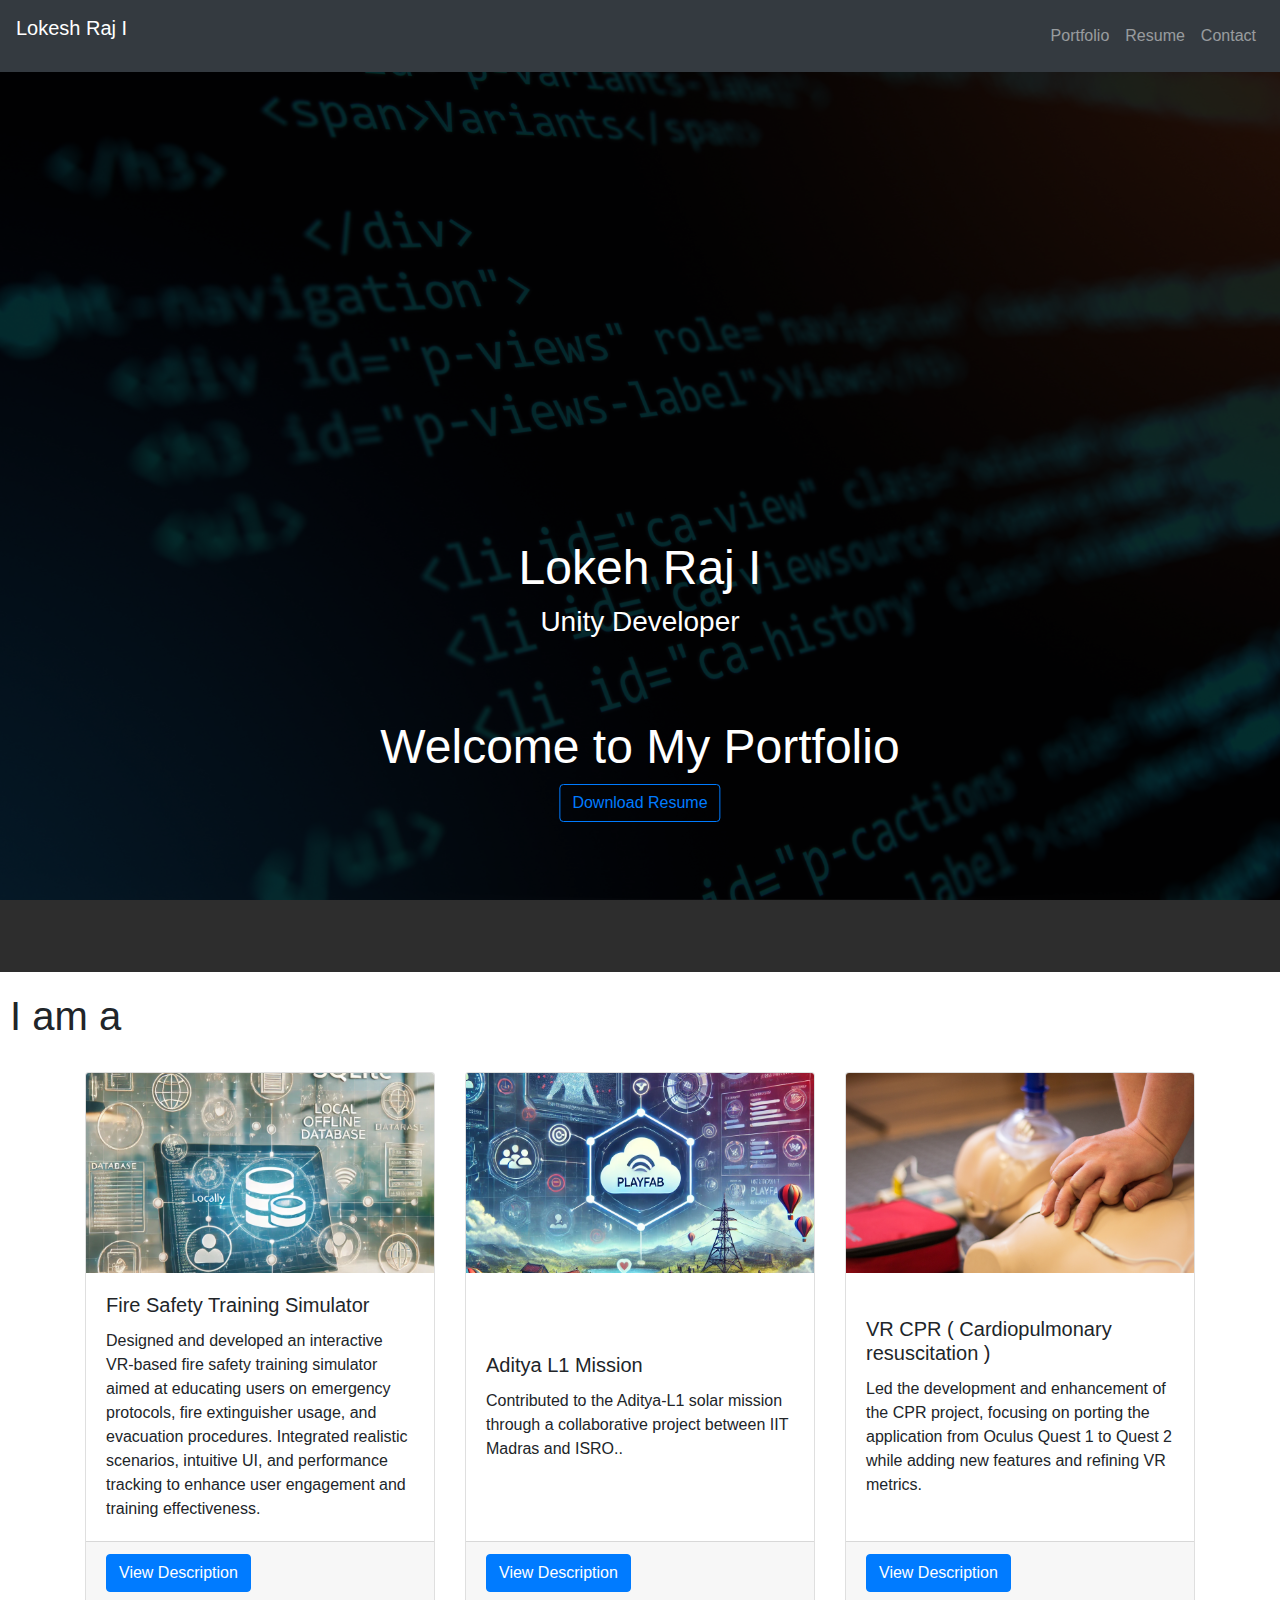
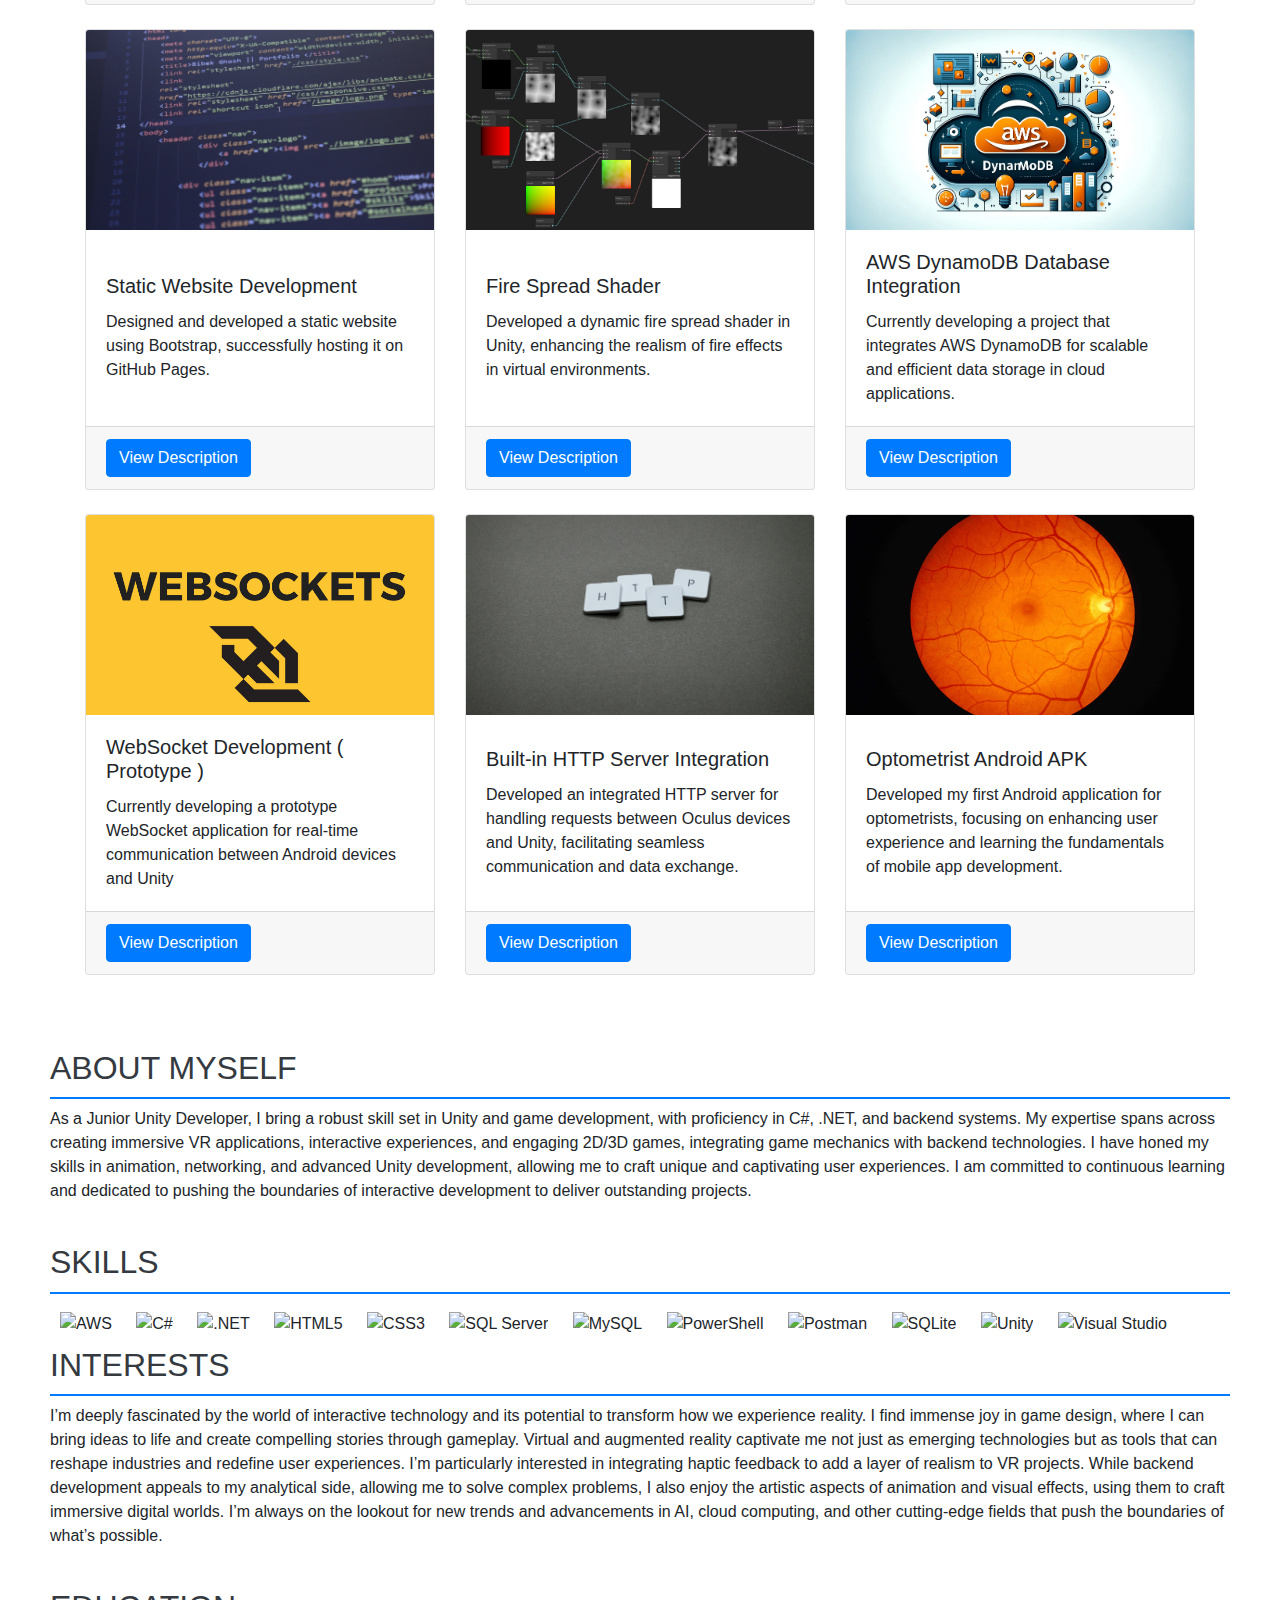
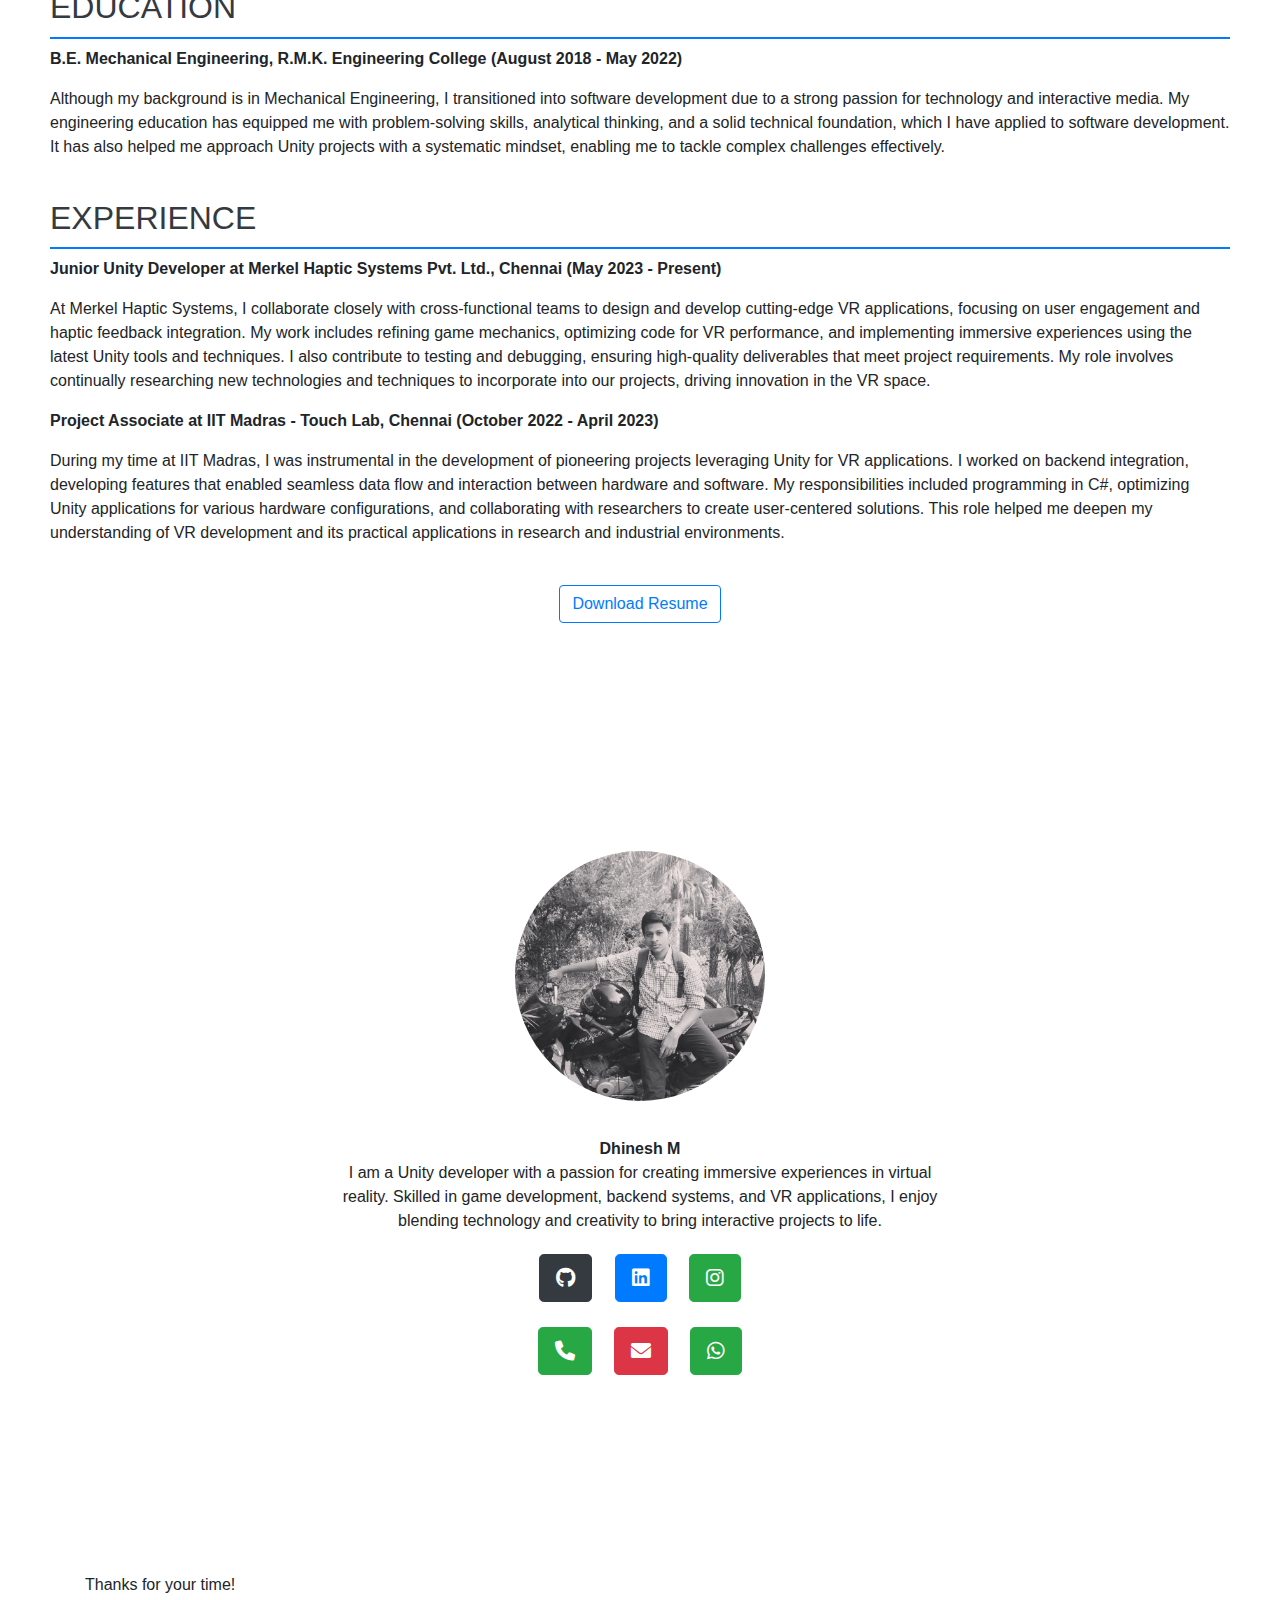
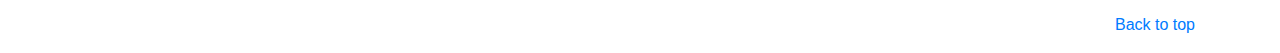
==== LokeshRaj-gamedev.github.io-main/index.html @ 6c4449a3 "index.html" ====
<!DOCTYPE html>

<!-- sourcetree test -->
<html lang="en">

<head>
    <meta charset="UTF-8">
    <meta http-equiv="X-UA-Compatible" content="IE=edge">
    <meta name="viewport" content="width=device-width, initial-scale=1.0">
    <title>Lokesh Raj I's Portfolio</title>
    <link rel="stylesheet" href="styles.css">
    <!-- Bootstrap CSS CDN -->
    <link href="https://stackpath.bootstrapcdn.com/bootstrap/4.5.2/css/bootstrap.min.css" rel="stylesheet">
    <script src="https://cdn.jsdelivr.net/npm/typed.js@2.0.12"></script>
    <link rel="stylesheet" href="https://cdnjs.cloudflare.com/ajax/libs/font-awesome/6.0.0-beta3/css/all.min.css">
</head>

<body>
<!-- navigation bar section -->
<nav class="navbar navbar-expand-md navbar-dark bg-dark">
  <p class="navbar-brand">Lokesh Raj I</p>
  <button class="navbar-toggler" type="button" data-toggle="collapse" data-target="#navbarCollapse" aria-controls="navbarCollapse" aria-expanded="false" aria-label="Toggle navigation">
    <span class="navbar-toggler-icon"></span>
  </button>
  <div class="collapse navbar-collapse" id="navbarCollapse">
    <ul class="navbar-nav mr-auto">
      <li>
        <!-- <a class="nav-link" href="#"> <span class="sr-only">(current)</span></a> -->
      </li>
      <li>
        <!-- <a class="nav-link" href="#"></a> -->
      </li>
      <li>
        <!-- <a class="nav-link disabled" href="#"></a> -->
      </li>
    </ul>
    <ul class="navbar-nav ms-auto d-flex justify-content-center"> <!-- Added ms-auto, d-flex, and justify-content-center -->
      <li class="nav-item">
        <a class="nav-link" href="#Portfolio">Portfolio</a> <!-- Link to the Projects section -->
      </li>
      <li class="nav-item">
        <a class="nav-link" href="#resume">Resume</a> <!-- Link to the Resume section -->
      </li>
      <li class="nav-item">
        <a class="nav-link" href="#Contact">Contact</a> <!-- Link to the About section -->
      </li>
    </ul>

  </div>
</nav>

<!-- Full-screen Background Section -->
<div class="full-bg">
  <div class="overlay">
      <div class="content text-center">
          <h1>Lokeh Raj I</h1>
          <h3>Unity Developer</h3>
          <br><br><br>
          <h1>Welcome to My Portfolio</h1>
              <!-- download option -->
          <a href="src\MyResume.pdf" class="btn btn-outline-primary" download>Download Resume</a>
      </div>
  </div>
</div>

<!-- Container for the Cards -->
 <div id="Portfolio">
  <!-- typing effect and dark/light toggle -->
<div class="typing" style="padding-left: 10px;">
  <h1>I am a <span id="typed-text"></span></h1>
  <!-- Dark/Light Mode Toggle (optional, depending on your placement preference) -->
  <!-- <div class="theme-switch-container ms-6">
  <label class="switch">
    <input type="checkbox" id="theme-switch">
    <span class="slider round"></span>
  </label> -->
</div>
  <script>
  var typed = new Typed('#typed-text', {
    strings: ["Game Developer", "Designer","Product Deployment Manager", "Freelancer"],  // You can add as many strings as you want
    typeSpeed: 50,   // Typing speed in milliseconds
    backSpeed: 25,   // Backspace speed in milliseconds
    loop: true       // Loops the animation
  });
    
  </script>
</div> 
  <br>
  <div class="container">
    <div class="row">
      <!-- Card 1 -->
      <div class="col-lg-4 col-md-6 col-sm-12 mb-4">
        <div class="card h-100">
          <img src="src\1.png" class="card-img-top" alt="Project 1">
          <div class="card-body">
            <h5 class="card-title">Fire Safety Training Simulator</h5>
            <p class="card-text">Designed and developed an interactive VR-based fire safety training simulator aimed at educating users on emergency protocols, fire extinguisher usage, and evacuation procedures. Integrated realistic scenarios, intuitive UI, and performance tracking to enhance user engagement and training effectiveness.</p>
          </div>
          <div class="card-footer">
          <!-- View Project Button -->
          <a href="#" class="btn btn-primary" data-toggle="modal" data-target="#projectModal">View Description</a>
          </div>
        </div>
      </div>
      
      <!-- Card 2 -->
      <div class="col-lg-4 col-md-6 col-sm-12 mb-4">
        <div class="card h-100">
          <img src="src\2.png" class="card-img-top" alt="Project 2">
          <div class="card-body">
            <h5 class="card-title">Aditya L1 Mission</h5>
            <p class="card-text">Contributed to the Aditya-L1 solar mission through a collaborative project between IIT Madras and ISRO..</p>
          </div>
          <div class="card-footer">
            <a href="#" class="btn btn-primary" data-toggle="modal" data-target="#projectModal">View Description</a>
          </div>
        </div>
      </div>
      
      <!-- Card 3 -->
      <div class="col-lg-4 col-md-6 col-sm-12 mb-4">
        <div class="card h-100">
          <img src="src\cpr.jpg" class="card-img-top" alt="Project 3">
          <div class="card-body">
            <h5 class="card-title">VR CPR ( Cardiopulmonary resuscitation )</h5>
            <p class="card-text">Led the development and enhancement of the CPR project, focusing on porting the application from Oculus Quest 1 to Quest 2 while adding new features and refining VR metrics.</p>
          </div>
          <div class="card-footer">
            <a href="#" class="btn btn-primary" data-toggle="modal" data-target="#projectModal">View Description</a>
          </div>
        </div>
      </div>
      
      <!-- Card 4 -->
      <div class="col-lg-4 col-md-6 col-sm-12 mb-4">
        <div class="card h-100">
          <img src="src\swd.jpg" class="card-img-top" alt="Project 3">
          <div class="card-body">
            <h5 class="card-title">Static Website Development</h5>
            <p class="card-text">Designed and developed a static website using Bootstrap, successfully hosting it on GitHub Pages.</p>
          </div>
          <div class="card-footer">
            <a href="#" class="btn btn-primary" data-toggle="modal" data-target="#projectModal">View Description</a>
          </div>
        </div>
      </div>

      <!-- Card 5 -->
      <div class="col-lg-4 col-md-6 col-sm-12 mb-4">
        <div class="card h-100">
          <img src="src\fireshadergraph.png" class="card-img-top" alt="Project 3">
          <div class="card-body">
            <h5 class="card-title">Fire Spread Shader</h5>
            <p class="card-text">Developed a dynamic fire spread shader in Unity, enhancing the realism of fire effects in virtual environments.</p>
          </div>
          <div class="card-footer">
            <a href="#" class="btn btn-primary" data-toggle="modal" data-target="#projectModal">View Description</a>
          </div>
        </div>
      </div>

      <!-- Card 6-->
      <div class="col-lg-4 col-md-6 col-sm-12 mb-4">
        <div class="card h-100">
          <img src="src\awsDynamoDb.png" class="card-img-top" alt="Project 3">
          <div class="card-body">
            <h5 class="card-title">AWS DynamoDB Database Integration</h5>
            <p class="card-text">Currently developing a project that integrates AWS DynamoDB for scalable and efficient data storage in cloud applications.</p>
          </div>
          <div class="card-footer">
            <a href="#" class="btn btn-primary" data-toggle="modal" data-target="#projectModal">View Description</a>
          </div>
        </div>
      </div>

      <!-- Card 7-->
      <div class="col-lg-4 col-md-6 col-sm-12 mb-4">
        <div class="card h-100">
          <img src="src\websockets.png" class="card-img-top" alt="Project 3">
          <div class="card-body">
            <h5 class="card-title">WebSocket Development ( Prototype )</h5>
            <p class="card-text">Currently developing a prototype WebSocket application for real-time communication between Android devices and Unity</p>
          </div>
          <div class="card-footer">
            <a href="#" class="btn btn-primary" data-toggle="modal" data-target="#projectModal">View Description</a>
          </div>
        </div>
      </div>
      
      <!-- Card 8-->
      <div class="col-lg-4 col-md-6 col-sm-12 mb-4">
        <div class="card h-100">
          <img src="src\http.jpg" class="card-img-top" alt="Project 3">
          <div class="card-body">
            <h5 class="card-title">Built-in HTTP Server Integration</h5>
            <p class="card-text">Developed an integrated HTTP server for handling requests between Oculus devices and Unity, facilitating seamless communication and data exchange.</p>
          </div>
          <div class="card-footer">
            <a href="#" class="btn btn-primary" data-toggle="modal" data-target="#projectModal">View Description</a>
          </div>
        </div>
      </div>

      <!-- Card 9-->
      <div class="col-lg-4 col-md-6 col-sm-12 mb-4">
        <div class="card h-100">
          <img src="src\optometry.jpg" class="card-img-top" alt="Project 3">
          <div class="card-body">
            <h5 class="card-title">Optometrist Android APK</h5>
            <p class="card-text">Developed my first Android application for optometrists, focusing on enhancing user experience and learning the fundamentals of mobile app development.</p>
          </div>
          <div class="card-footer">
            <a href="#" class="btn btn-primary" data-toggle="modal" data-target="#projectModal">View Description</a>
          </div>
        </div>
      </div>
      

    </div>
  </div>
</div>

<!-- Modal Structure with Independent Content -->
<div class="modal fade" id="projectModal" tabindex="-1" role="dialog" aria-labelledby="projectModalLabel" aria-hidden="true">
  <div class="modal-dialog modal-lg" role="document">
    <div class="modal-content">
      <div class="modal-header">
        <h5 class="modal-title" id="projectModalLabel">Independent Project Title</h5>
        <!-- <button type="button" class="close" data-dismiss="modal" aria-label="Close">
          <span aria-hidden="true">&times;</span>
        </button> -->
      </div>
      <div class="modal-body">
        <p>This is an independent detailed description of the project. It can contain any content, including text, images, or videos, that is not tied to the card details.</p>
        <img src="442431.jpg" class="img-fluid" alt="Project Image">
        <p>Additional information about the project can go here, including features, technologies used, or other relevant details.</p>
      </div>
      <div class="modal-footer">
        <button type="button" class="btn btn-secondary" data-dismiss="modal">Close</button>
      </div>
    </div>
  </div>
</div>

<!-- resume section -->
<div id="resume" class="resume-section">

  <div class="About">
      <h2>ABOUT MYSELF</h2>
      <p>As a Junior Unity Developer, I bring a robust skill set in Unity and game development, with proficiency in C#, .NET, and backend systems. My expertise spans across creating immersive VR applications, interactive experiences, and engaging 2D/3D games, integrating game mechanics with backend technologies. I have honed my skills in animation, networking, and advanced Unity development, allowing me to craft unique and captivating user experiences. I am committed to continuous learning and dedicated to pushing the boundaries of interactive development to deliver outstanding projects.</p>
  </div>

  <div class="skills">
      <h2>SKILLS</h2>
      <div class="skill-icons">
          <img src="https://cdn.jsdelivr.net/gh/devicons/devicon@latest/icons/amazonwebservices/amazonwebservices-original-wordmark.svg" alt="AWS" />
          <img src="https://cdn.jsdelivr.net/gh/devicons/devicon@latest/icons/csharp/csharp-original.svg" alt="C#" />
          <img src="https://cdn.jsdelivr.net/gh/devicons/devicon@latest/icons/dotnetcore/dotnetcore-original.svg" alt=".NET" />
          <img src="https://cdn.jsdelivr.net/gh/devicons/devicon@latest/icons/html5/html5-original.svg" alt="HTML5" />
          <img src="https://cdn.jsdelivr.net/gh/devicons/devicon@latest/icons/css3/css3-original.svg" alt="CSS3" />
          <img src="https://cdn.jsdelivr.net/gh/devicons/devicon@latest/icons/microsoftsqlserver/microsoftsqlserver-original.svg" alt="SQL Server" />
          <img src="https://cdn.jsdelivr.net/gh/devicons/devicon@latest/icons/mysql/mysql-original-wordmark.svg" alt="MySQL" />
          <img src="https://cdn.jsdelivr.net/gh/devicons/devicon@latest/icons/powershell/powershell-original.svg" alt="PowerShell" />
          <img src="https://cdn.jsdelivr.net/gh/devicons/devicon@latest/icons/postman/postman-original.svg" alt="Postman" />
          <img src="https://cdn.jsdelivr.net/gh/devicons/devicon@latest/icons/sqlite/sqlite-original-wordmark.svg" alt="SQLite" />
          <img src="https://cdn.jsdelivr.net/gh/devicons/devicon@latest/icons/unity/unity-original.svg" alt="Unity" />
          <img src="https://cdn.jsdelivr.net/gh/devicons/devicon@latest/icons/visualstudio/visualstudio-plain.svg" alt="Visual Studio" />
      </div>
  </div>

  <div class="Interests">
      <h2>INTERESTS</h2>
      <p>I’m deeply fascinated by the world of interactive technology and its potential to transform how we experience reality. I find immense joy in game design, where I can bring ideas to life and create compelling stories through gameplay. Virtual and augmented reality captivate me not just as emerging technologies but as tools that can reshape industries and redefine user experiences. I’m particularly interested in integrating haptic feedback to add a layer of realism to VR projects. While backend development appeals to my analytical side, allowing me to solve complex problems, I also enjoy the artistic aspects of animation and visual effects, using them to craft immersive digital worlds. I’m always on the lookout for new trends and advancements in AI, cloud computing, and other cutting-edge fields that push the boundaries of what’s possible.</p>
  </div>

  <div class="Education">
      <h2>EDUCATION</h2>
      <p><b>B.E. Mechanical Engineering, R.M.K. Engineering College (August 2018 - May 2022)</b></p>
      <p>Although my background is in Mechanical Engineering, I transitioned into software development due to a strong passion for technology and interactive media. My engineering education has equipped me with problem-solving skills, analytical thinking, and a solid technical foundation, which I have applied to software development. It has also helped me approach Unity projects with a systematic mindset, enabling me to tackle complex challenges effectively.</p>
  </div>

  <div class="Experience">
      <h2>EXPERIENCE</h2>
      <p><b>Junior Unity Developer at Merkel Haptic Systems Pvt. Ltd., Chennai (May 2023 - Present)</b></p>
      <p>At Merkel Haptic Systems, I collaborate closely with cross-functional teams to design and develop cutting-edge VR applications, focusing on user engagement and haptic feedback integration. My work includes refining game mechanics, optimizing code for VR performance, and implementing immersive experiences using the latest Unity tools and techniques. I also contribute to testing and debugging, ensuring high-quality deliverables that meet project requirements. My role involves continually researching new technologies and techniques to incorporate into our projects, driving innovation in the VR space.</p>
      <p><b>Project Associate at IIT Madras - Touch Lab, Chennai (October 2022 - April 2023)</b></p>
      <p>During my time at IIT Madras, I was instrumental in the development of pioneering projects leveraging Unity for VR applications. I worked on backend integration, developing features that enabled seamless data flow and interaction between hardware and software. My responsibilities included programming in C#, optimizing Unity applications for various hardware configurations, and collaborating with researchers to create user-centered solutions. This role helped me deepen my understanding of VR development and its practical applications in research and industrial environments.</p>
  </div>

  <!-- Download option -->
  <div class="download-resume">
      <a href="MyResume.pdf" class="btn btn-outline-primary" download>Download Resume</a>
  </div>
</div>

<!-- About Section -->
<div id="Contact" class="aboutMe">
  <div class="row justify-content-center align-items-center text-center">
    <div class="col-md-6">
      <img src="src\profile.jpg" class="img-responsive rounded-circle about-img" alt="Responsive Image">
      <p class="mt-3"><B>Dhinesh M</B><br>I am a Unity developer with a passion for creating immersive experiences in virtual reality. Skilled in game development, backend systems, and VR applications, I enjoy blending technology and creativity to bring interactive projects to life.</p>
      <ul class="list-inline">
        <!-- Button for GitHub -->
        <li class="list-inline-item">
          <a href="https://github.com/DhineshMoorthy-gamedev" target="_blank" class="btn btn-dark btn-lg btn-custom">
            <i class="fab fa-github"></i>
          </a>
        </li>
        <!-- Button for LinkedIn -->
        <li class="list-inline-item">
          <a href="https://www.linkedin.com/in/dhinesh-m-7627b6203?lipi=urn%3Ali%3Apage%3Ad_flagship3_profile_view_base_contact_details%3Bg1h6zleMSBK0d95bVM2jRg%3D%3D" target="_blank" class="btn btn-primary btn-lg btn-custom">
            <i class="fab fa-linkedin"></i>
          </a>
        </li>
        <!-- Button for Instagram -->
        <li class="list-inline-item">
          <a href="https://www.instagram.com/dhinesh__moorthy/" target="_blank" class="btn btn-success btn-lg btn-custom">
            <i class="fab fa-instagram"></i>
          </a>
        </li>
      </ul>
      <ul class="list-inline">
        <!-- Button for Contact -->
        <li class="list-inline-item">
          <a href="tel:+9188348439527" class="btn btn-success btn-lg btn-custom">
            <i class="fas fa-phone"></i>
          </a>
        </li>
        <!-- Button for Mail -->
        <li class="list-inline-item">
          <a href="mailto:dhinesh_moorthy@icloud.com" class="btn btn-danger btn-lg btn-custom">
            <i class="fas fa-envelope"></i>
          </a>
        </li>
        <!-- Button for WhatsApp -->
        <li class="list-inline-item">
          <a href="https://wa.me/+919677013993" target="_blank" class="btn btn-success btn-lg btn-custom">
            <i class="fab fa-whatsapp"></i>
          </a>
        </li>
      </ul>
    </div>
  </div>
</div>


<!-- dark/light mode toggle -->
<script>
// Get the toggle input
const toggleSwitch = document.getElementById('theme-switch');

// Check for saved user preference, if any, on page load
const currentTheme = localStorage.getItem('theme') ? localStorage.getItem('theme') : null;
if (currentTheme) {
  document.body.classList.add(currentTheme);
  if (currentTheme === 'dark-mode') {
    toggleSwitch.checked = true;
  }
}

// Listen for a change in the toggle switch
toggleSwitch.addEventListener('change', () => {
  document.body.classList.toggle('dark-mode');
  // Save the user's preference in localStorage
  if (document.body.classList.contains('dark-mode')) {
    localStorage.setItem('theme', 'dark-mode');
  } else {
    localStorage.removeItem('theme');
  }
});

</script>

<!-- Smooth Scrolling Effect -->
<script>
  document.querySelectorAll('a[href^="#"]').forEach(anchor => {
    anchor.addEventListener('click', function (e) {
      e.preventDefault();

      const targetId = this.getAttribute('href');
      const targetElement = document.querySelector(targetId);

      // Scroll smoothly to the target element
      targetElement.scrollIntoView({
        behavior: 'smooth'
      });
    });
  });
</script>

<!-- FOOTER -->
<footer class="container">
  <p>Thanks for your time!</p>
  <p class="float-right"><a href="#">Back to top</a></p>
</footer>


<script>
  // Set independent content for each project
  document.querySelectorAll('.btn-primary').forEach((button, index) => {
    button.addEventListener('click', () => {
      const modalTitle = document.getElementById('projectModalLabel');
      const modalBody = document.querySelector('.modal-body');

      // Define independent content for each project
      const projectDetails = [
        {
          title: 'Local Offline Database Integration with SQLite',
          description: '<p>In this project, I implemented a local offline database solution using SQLite, which provides lightweight and efficient data management for applications. The primary goal was to ensure that users could access and manipulate data without relying on an internet connection, making the application more versatile and user-friendly.<p>I began by designing the database schema tailored to the specific needs of the application, ensuring optimal organization and accessibility of data. Utilizing SQLite’s capabilities, I integrated data insertion, retrieval, updating, and deletion functionalities. The project involved creating an intuitive user interface that allowed users to interact with the database seamlessly, enabling them to add, view, edit, and delete records easily.<p> Rigorous testing was conducted to ensure data integrity and reliability, addressing potential issues such as data conflicts and corruption. The project was not only a practical application of database management principles but also an exploration of best practices in user interface design and data handling.<p>This project significantly improved my skills in database management, C# programming, and Unity development, laying a strong foundation for future endeavors involving data-driven applications.</p>',
          imageUrl: 'src\\1.png'
        },
        {
          title: 'Cloud Database Integration with Microsoft PlayFab',
          description: '<p>In this project, I focused on integrating Microsoft PlayFab as a backend service for managing game data, user profiles. PlayFab’s powerful cloud features allowed for seamless handling of data storage and retrieval, making it an ideal choice for developing scalable game applications.<p>I started by setting up a PlayFab account and configuring the necessary game title settings. This included defining user authentication methods, creating data structures for player profiles, and configuring cloud scripts for game logic. I utilized PlayFab’s APIs to implement user registration, login functionalities, and secure data storage, ensuring that player information was kept safe and accessible.<p>Throughout the project, I emphasized optimizing network calls and data handling to minimize latency and improve overall performance. By leveraging PlayFab’s built-in features, I was able to focus on the game design aspects while ensuring a robust backend infrastructure. This experience significantly enriched my understanding of cloud-based game development, backend integration, and the use of analytics in enhancing player engagement.</p>',
          imageUrl: 'src\\2.png'
        },
        {
          title: 'CPR ( Cardiopulmonary resuscitation )',
          description: '<p>In the CPR project, I played a pivotal role in managing the development process from production to the successful shipping of the product. My primary responsibility involved porting the application from Oculus Quest 1 to Quest 2, ensuring a smooth transition while enhancing performance and user experience.<p>During this project, I actively contributed to the design and implementation of new features, which included developing VR-based metrics aimed at understanding the interplay between hand tracking and cognitive performance research. I conducted extensive testing to identify why hand tracking and CPR functionalities faced compatibility issues, analyzing data to derive insights that informed further enhancements.<p> Through iterative testing and refinement, I was able to enhance the application’s usability and functionality, providing a robust platform for cognitive performance analysis in VR environments.<p>This project significantly deepened my expertise in VR development, optimization for different hardware, and understanding user interactions, making it a cornerstone experience in my career.</p>',
          imageUrl: 'src\\cpr.jpg'
        },
        {
          title:'Static Website Development',
          description: '<p>In the Static Website Development project, I undertook the complete process of designing and building a responsive static website (this portfolio). This experience allowed me to deepen my understanding of web development concepts and best practices, particularly in creating user-friendly and visually appealing interfaces.<p>To start, I learned and implemented Bootstrap, a powerful front-end framework that enabled me to create a responsive layout efficiently. I utilized Bootstrap’s grid system and pre-designed components to ensure the website was accessible and functional across various devices and screen sizes. This experience not only improved my design skills but also reinforced the importance of responsive design in modern web development.<p>After designing the website, I focused on hosting it on GitHub Pages, which provided an opportunity to learn about version control and collaborative development practices. I set up the repository, configured the necessary settings, and deployed the website, gaining practical experience.<p>Throughout the development process, I emphasized clean coding practices and well-structured documentation to ensure the project could be easily understood and maintained. This project enhanced my technical skills in HTML, CSS, and JavaScript, as well as my understanding of hosting and deployment processes, solidifying my foundation in web development.</p>',
          imageUrl: 'src\\swd.jpg'
        },
        {
          title:'Fire Spread Shader',
          description:'<p>In the Fire Spread Shader addon, I focused on creating a visually compelling and realistic fire effect that could dynamically interact with the environment in Unity. This project involved developing a custom shader to simulate the behavior of fire as it spreads across surfaces, contributing to a more immersive experience in virtual reality applications.<p>Using Unity’s Shader Graph, I designed a shader that combined texture mapping, particle systems, and color gradients to produce realistic flames. The shader was crafted to respond to environmental factors, such as wind direction and intensity, allowing the fire to behave naturally within the scene.<p>To enhance the interactivity, I implemented a system that allowed the fire to spread to nearby flammable objects, using colliders and triggers to determine the area of effect. This feature added an engaging layer of realism, making the virtual environment more dynamic and responsive to player actions.<p>Throughout the development process, I focused on optimizing performance to ensure smooth operation, especially in VR settings where frame rates are crucial. Rigorous testing was conducted to balance visual fidelity with computational efficiency, making adjustments based on performance metrics.<p>This project not only deepened my understanding of shader programming and graphics rendering but also improved my skills in creating interactive visual effects that enhance user engagement in virtual environments.</p>',
          imageUrl: 'src\\fireshadergraph.png'
        },
        {
          title:'AWS DynamoDB Database Integration',
          description:'<p>In the AWS DynamoDB Database Integration project, I am in the process of implementing a scalable backend solution using Amazon DynamoDB, a fully managed NoSQL database service. This project aims to enhance data storage capabilities for cloud-based applications, providing fast and predictable performance with seamless scalability.<p>As part of the development process, I have been focusing on designing the database schema that optimally aligns with application requirements. This involves defining tables, setting up primary keys, and establishing relationships to ensure efficient data retrieval and management. I am leveraging AWS SDKs to interact with DynamoDB, implementing CRUD operations and optimizing queries to enhance application performance.<p>One of the key aspects of this project is ensuring data security and integrity, which involves configuring appropriate access permissions using AWS IAM roles and policies. I am also exploring the use of DynamoDB Streams to enable real-time data processing and integration with other AWS services, enhancing the overall functionality of the application.<p>Throughout the development process, I am emphasizing best practices for cloud architecture, including cost management and performance optimization. The experience gained from this project is significantly broadening my understanding of cloud services, NoSQL databases, and their practical applications in modern software development.</p>',
          imageUrl: 'src\\awsDynamoDb.png'
        },
        {
          title:'WebSocket Development',
          description:'<p>In the WebSocket Development project, I am in the prototype stage of creating a real-time communication system that connects Android devices with a Unity application. This project aims to facilitate seamless data exchange and interactions, enhancing the user experience through instant connectivity.<p>At this stage, I am focusing on establishing a reliable WebSocket connection, which involves implementing the WebSocket protocol in both the Android and Unity environments. I have been experimenting with various libraries and frameworks to ensure smooth communication, considering factors such as latency, message formats, and connection stability.<p>The initial phase includes defining the architecture of the communication system, ensuring that data can be transmitted efficiently in both directions. I am working on developing features that allow the Android application to send real-time updates to the Unity application, enabling dynamic interactions based on user input or sensor data.<p>As part of this development, I am conducting tests to evaluate the performance and responsiveness of the WebSocket connections. This involves monitoring connection handling, message delivery times, and error handling to refine the overall user experience.<p>This project is enhancing my skills in network programming, real-time data handling, and cross-platform communication, laying the groundwork for future applications that require instant connectivity.</p>',
          imageUrl: 'src\\websockets.png'
        },
        {
          title:'Built-in HTTP Server Integration',
          description:'<p>In the Built-in HTTP Server Integration project, I focused on creating a robust HTTP server solution within Unity to manage requests from Oculus devices. This integration aims to streamline communication between the VR headset and the Unity application, enabling real-time data exchange and improving overall user experience.<p>The project began with researching different approaches for setting up an HTTP server in Unity, ultimately deciding to implement a built-in solution for its simplicity and effectiveness. I configured the server to handle incoming HTTP requests, allowing Oculus devices to communicate with the Unity application for various functionalities, such as data retrieval and command execution.<p>Key features of the integration include creating endpoints for specific requests, such as fetching user data, sending commands to initiate actions in the Unity environment, and handling status updates. I also focused on implementing secure communication protocols to protect data integrity and user privacy.<p>This project has significantly enhanced my understanding of network protocols, server-client architecture, and the specific requirements for real-time communication in VR environments. It lays the foundation for future projects that require reliable data exchange between devices and applications.</p>',
          imageUrl: 'src\\http.jpg'
        },
        {
          title:'Optometrist Android APK',
          description:'<p>The Optometrist Android APK project marks my initial foray into mobile app development, where I aimed to create a user-friendly application tailored for optometrists. This project provided a valuable opportunity to learn the core principles of Android development while addressing real-world needs in the optometry field.<p>I began by researching the specific requirements of optometrists and the features that would enhance their practice. Based on this research, I designed a simple yet effective interface that allowed users to access essential tools and information quickly. The app includes functionalities such as patient management and basic eye examination tools.<p>This project not only solidified my understanding of mobile app development but also sparked my passion for creating practical solutions in healthcare. The skills I acquired during this project laid the foundation for my future endeavors in app development and technology integration.</p>',
          imageUrl: 'src\\optometry.jpg'
        }
      ];

      // Set the content based on the index of the button clicked
      const projectDetail = projectDetails[index];
      modalTitle.innerText = projectDetail.title;
      modalBody.innerHTML = `
        <img src="${projectDetail.imageUrl}" class="img-fluid mb-3" alt="${projectDetail.title}">
        ${projectDetail.description}
      `;
    });
  });
</script>
<!-- Bootstrap JS and dependencies -->
<script src="https://cdn.jsdelivr.net/npm/@popperjs/core@2.11.7/dist/umd/popper.min.js"></script>
<script src="https://cdn.jsdelivr.net/npm/bootstrap@5.3.0-alpha1/dist/js/bootstrap.bundle.min.js"></script>
<script src="https://code.jquery.com/jquery-3.5.1.slim.min.js"></script>
<script src="https://cdn.jsdelivr.net/npm/@popperjs/core@2.5.2/dist/umd/popper.min.js"></script>
<script src="https://stackpath.bootstrapcdn.com/bootstrap/4.5.2/js/bootstrap.min.js"></script>

</body>

</html>
---- LokeshRaj-gamedev.github.io-main/styles.css ----
.card:hover {
  transform: scale(1.05);
  transition: transform 0.3s;
  box-shadow: 0 8px 16px rgba(0,0,0,0.2);
}


.card-img-top {
  height: 200px;
  object-fit: cover;
}


.card-body {
  display: flex;
  flex-direction: column;
  justify-content: center;
}

.buttons-section {
margin-top: 50px;
text-align: center;
}

.btn-custom {
margin: 10px;
}

.switch {
position: relative;
display: inline-block;
width: 60px;
height: 34px;
}

.switch input {
opacity: 0;
width: 0;
height: 0;
}

.slider {
position: absolute;
cursor: pointer;
top: 0;
left: 0;
right: 0;
bottom: 0;
background-color: #ccc;
transition: .4s;
}

.slider.round {
border-radius: 34px;
}

.slider.round:before {
border-radius: 50%;
}

.slider:before {
position: absolute;
content: "";
height: 26px;
width: 26px;
left: 4px;
bottom: 4px;
background-color: white;
transition: .4s;
}

input:checked + .slider {
background-color: #2196F3;
}

input:checked + .slider:before {
transform: translateX(26px);
}
body.dark-mode {
background-color: #121212;
color: #ffffff;
}

body.dark-mode .card {
background-color: #1e1e1e;
color: #ffffff;
}

/* Theme switch container */
.theme-switch-container {
  margin-left: auto; /* Aligns to the right side */
  scale: 0.6;
}
.typing {
  display: flex; /* Use flexbox for alignment */
  align-items: center; /* Center vertically */
  justify-content: space-between; /* Space between title and toggle */
  margin-top: 20px; /* Add some top margin */
}
/* Iframe styles */
.iframe-container {
  position: relative;
  width: 100%; /* Full width */
  height: 500px; /* Set a height for the iframe */
  overflow: hidden; /* Hide any overflow */
  margin-top: 20px; /* Add margin for spacing */
}

.iframe-container iframe {
  position: absolute;
  top: 0;
  left: 0;
  width: 100%; /* Full width */
  height: 100%; /* Full height */
  border: none; /* Remove border */
}
/* Center the content */
.aboutMe {
  display: flex;
  justify-content: center;
  align-items: center;
  min-height: 100vh;
  text-align: center;
}

/* Adjust the image styling */
.about-img {
  width: 250px;
  height: 250px;
  border-radius: 50%;
  object-fit: cover;
  margin-bottom: 20px;
}

/* Styling for button containers */
ul.list-inline {
  padding-left: 0;
  list-style-type: none;
  margin: 15px 0;
}

ul.list-inline li {
  display: inline;
}

.btn-custom {
  padding: 12px;
  border-radius: 50%;
  display: inline-flex;
  align-items: center;
  justify-content: center;
  margin: 5px;
}

/* Default Light Theme Styles */
/* :root {
  --modal-bg: white;
  --modal-text: black;
  --modal-header-bg: #f8f9fa;
  --modal-footer-bg: #f1f1f1;
  --modal-border: #dee2e6;
} */

/* Dark Theme Styles */
body.dark-mode {
  --modal-bg: #343a40; 
  --modal-text: rgb(0, 0, 0); 
  --modal-header-bg: #495057;
  --modal-footer-bg: #6c757d;
  --modal-border: #454d55; 
}

/* Modal Styles */
.modal-content {
  background-color: var(--modal-bg);
  color: var(--modal-text);
  border: 1px solid var(--modal-border);
}

.modal-header {
  background-color: var(--modal-header-bg);
}

.modal-footer {
  background-color: var(--modal-footer-bg);
}


/* Full Background Image */
.full-bg {
  position: relative;
  height: 100vh; /* Full height */
  background: url('src\\bg.jpg') no-repeat center center fixed; /* Replace with your image */
  background-size: cover; /* Cover the entire section */
}

/* Overlay for better text visibility */
.overlay {
  position: absolute;
  top: 0;
  left: 0;
  right: 0;
  bottom: 0;
  background-color: rgba(0, 0, 0, 0.825); /* Black with 50% opacity */
}

/* Text styling */
.content {
  position: absolute;
  bottom: 150px; /* Position text at the bottom */
  left: 50%;
  transform: translateX(-50%);
  color: white; /* Text color */
  text-align: center;
}

.content h1 {
  font-size: 3rem; /* Heading size */
}

.content p {
  font-size: 1.25rem; /* Paragraph size */
}
      .resume-section {
    padding: 50px; /* Add padding around the section */
    /* background-color: #f4f4f4;  */
    border-radius: 10px; /* Rounded corners */
    /* box-shadow: 0 4px 20px rgba(0, 0, 0, 0.1);  */
}

h2 {
    color: #343a40; /* Darker text for headings */
    border-bottom: 2px solid #007bff; /* Underline effect */
    padding-bottom: 10px;
    margin-bottom: 20px; /* Space below headings */
}

.About,
.Interests,
.Education,
.Experience {
    margin-bottom: 40px; /* Space between sections */
}

/* .skills {
    display: flex;
    flex-wrap: wrap; 
    justify-content: space-around; 
} */

.skill-icons img {
    height: 80px; /* Set a uniform height for icons */
    width: 80px; /* Set a uniform width for icons */
    margin: 10px; /* Space between icons */
    transition: transform 0.3s; /* Animation on hover */
}

.skill-icons img:hover {
    transform: scale(1.1); /* Enlarge on hover */
}

.download-resume {
    text-align: center; /* Center the download button */
    margin-top: 30px; /* Space above the button */
}

.btn-outline-primary {
    border: 2px solid #007bff; /* Primary button border */
    color: #007bff; /* Text color */
    transition: background-color 0.3s, color 0.3s; /* Animation for hover */
}

.btn-outline-primary:hover {
    background-color: #007bff; /* Change background on hover */
    color: white; /* Change text color on hover */
}
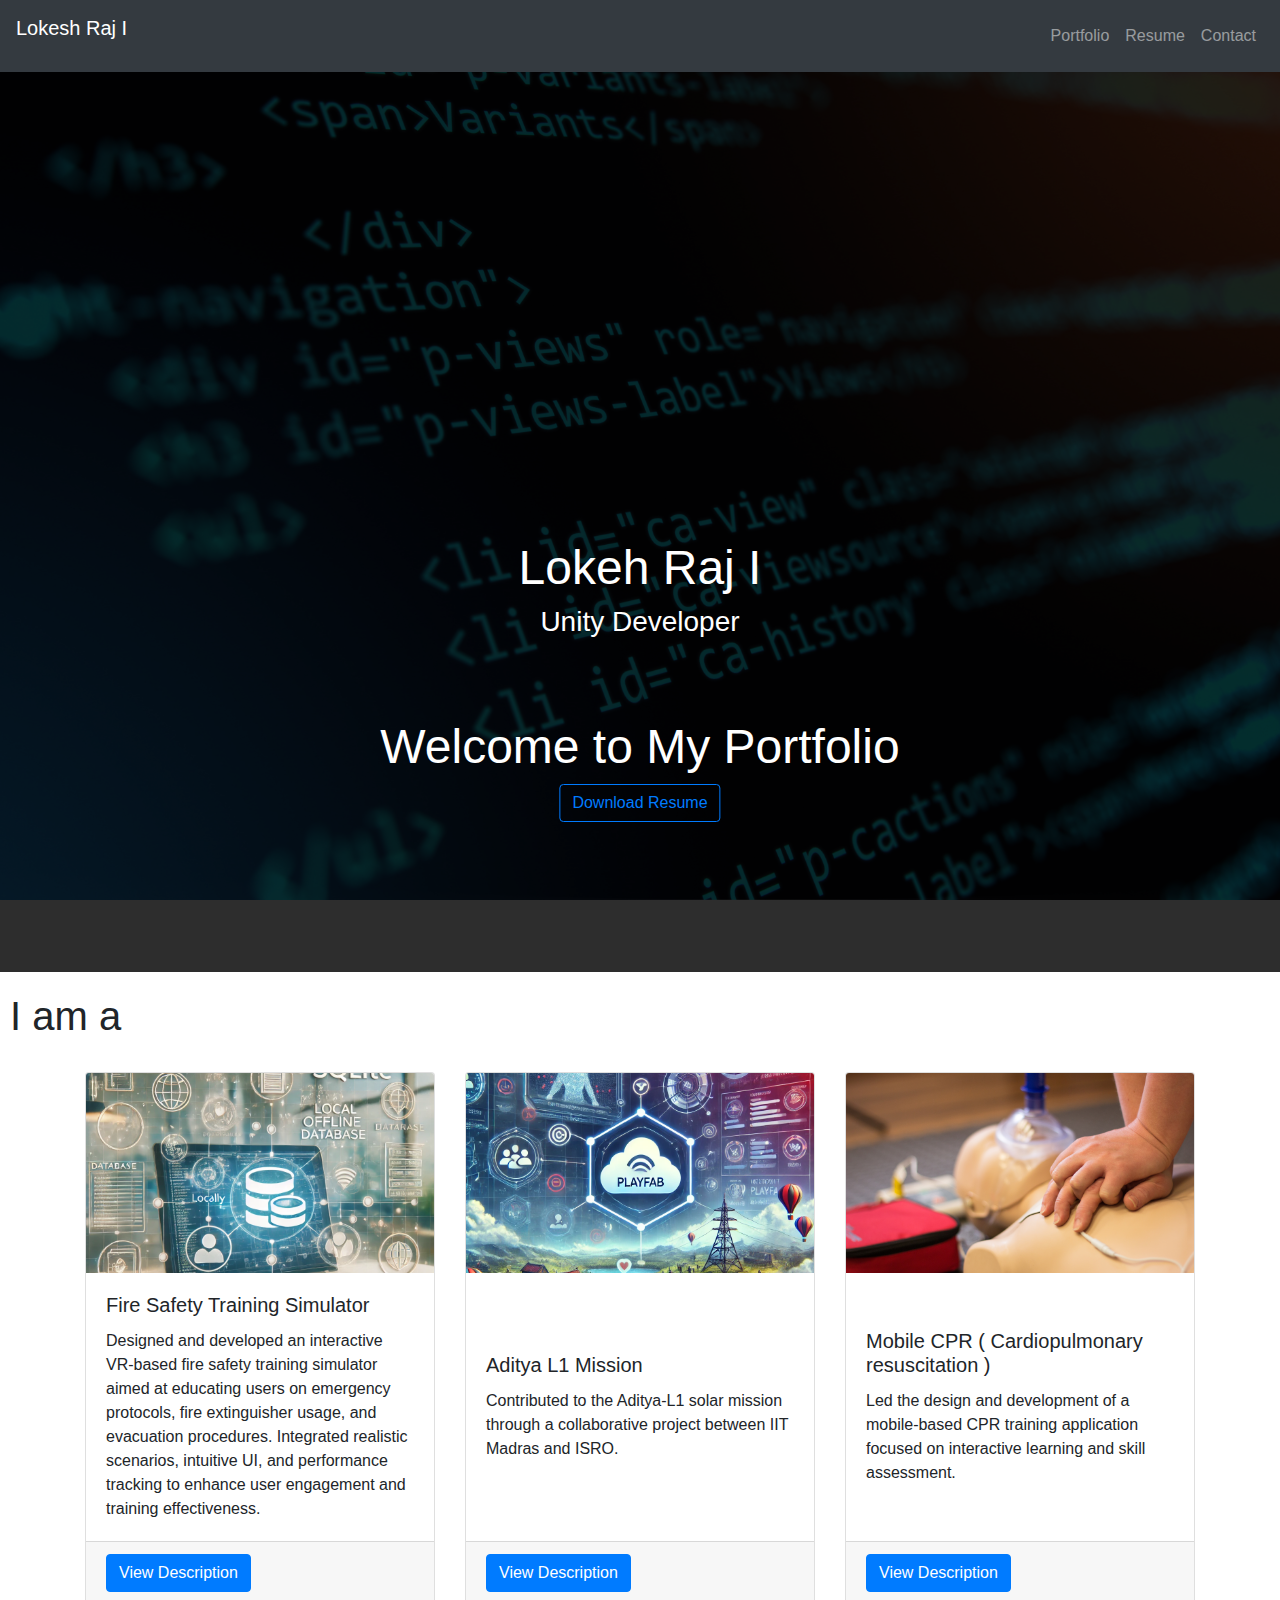
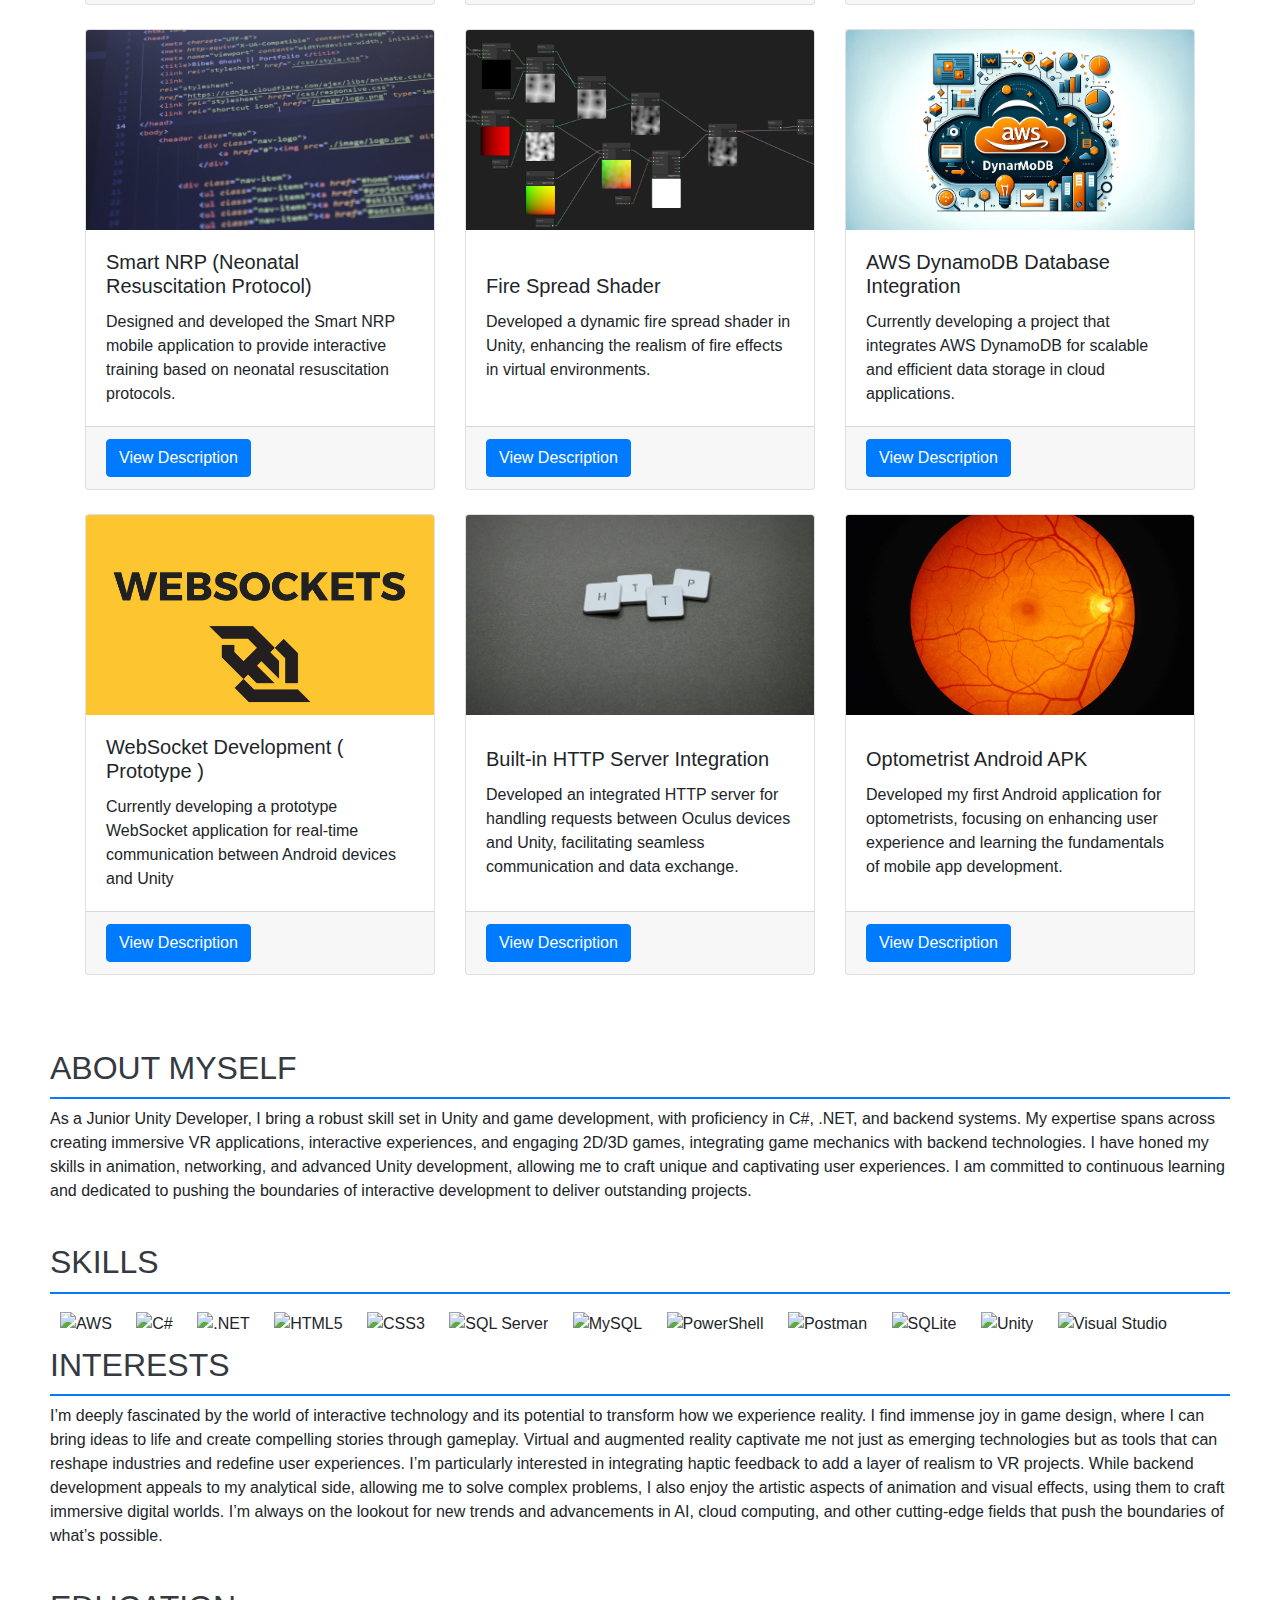
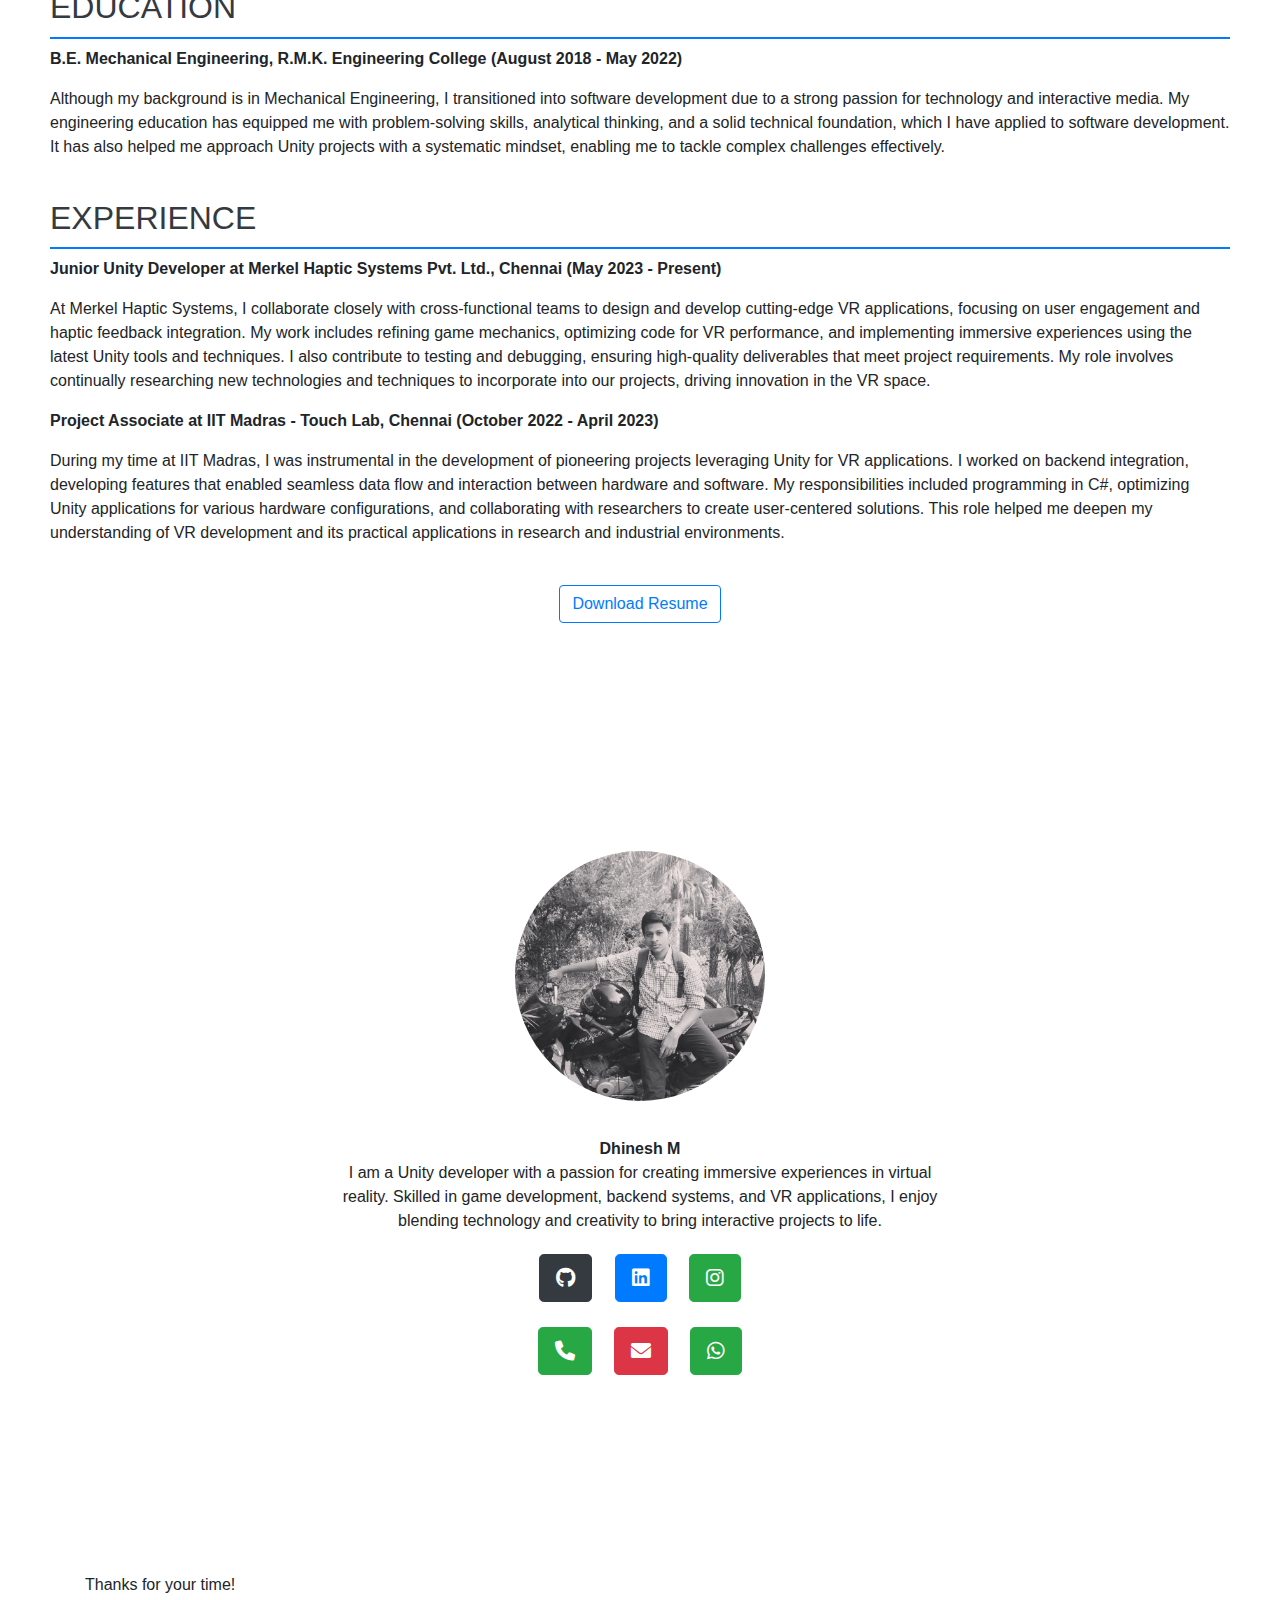
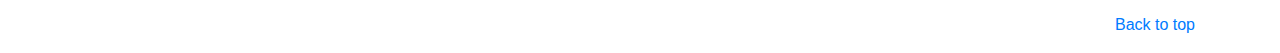
==== commit d486b00c: "index.html" ====
--- a/LokeshRaj-gamedev.github.io-main/index.html
+++ b/LokeshRaj-gamedev.github.io-main/index.html
@@ -109,7 +109,7 @@
           <img src="src\2.png" class="card-img-top" alt="Project 2">
           <div class="card-body">
             <h5 class="card-title">Aditya L1 Mission</h5>
-            <p class="card-text">Contributed to the Aditya-L1 solar mission through a collaborative project between IIT Madras and ISRO..</p>
+            <p class="card-text">Contributed to the Aditya-L1 solar mission through a collaborative project between IIT Madras and ISRO.</p>
           </div>
           <div class="card-footer">
             <a href="#" class="btn btn-primary" data-toggle="modal" data-target="#projectModal">View Description</a>
@@ -122,8 +122,8 @@
         <div class="card h-100">
           <img src="src\cpr.jpg" class="card-img-top" alt="Project 3">
           <div class="card-body">
-            <h5 class="card-title">VR CPR ( Cardiopulmonary resuscitation )</h5>
-            <p class="card-text">Led the development and enhancement of the CPR project, focusing on porting the application from Oculus Quest 1 to Quest 2 while adding new features and refining VR metrics.</p>
+            <h5 class="card-title">Mobile CPR ( Cardiopulmonary resuscitation )</h5>
+            <p class="card-text">Led the design and development of a mobile-based CPR training application focused on interactive learning and skill assessment.</p>
           </div>
           <div class="card-footer">
             <a href="#" class="btn btn-primary" data-toggle="modal" data-target="#projectModal">View Description</a>
@@ -136,8 +136,8 @@
         <div class="card h-100">
           <img src="src\swd.jpg" class="card-img-top" alt="Project 3">
           <div class="card-body">
-            <h5 class="card-title">Static Website Development</h5>
-            <p class="card-text">Designed and developed a static website using Bootstrap, successfully hosting it on GitHub Pages.</p>
+            <h5 class="card-title">Smart NRP (Neonatal Resuscitation Protocol)</h5>
+            <p class="card-text">Designed and developed the Smart NRP mobile application to provide interactive training based on neonatal resuscitation protocols.</p>
           </div>
           <div class="card-footer">
             <a href="#" class="btn btn-primary" data-toggle="modal" data-target="#projectModal">View Description</a>
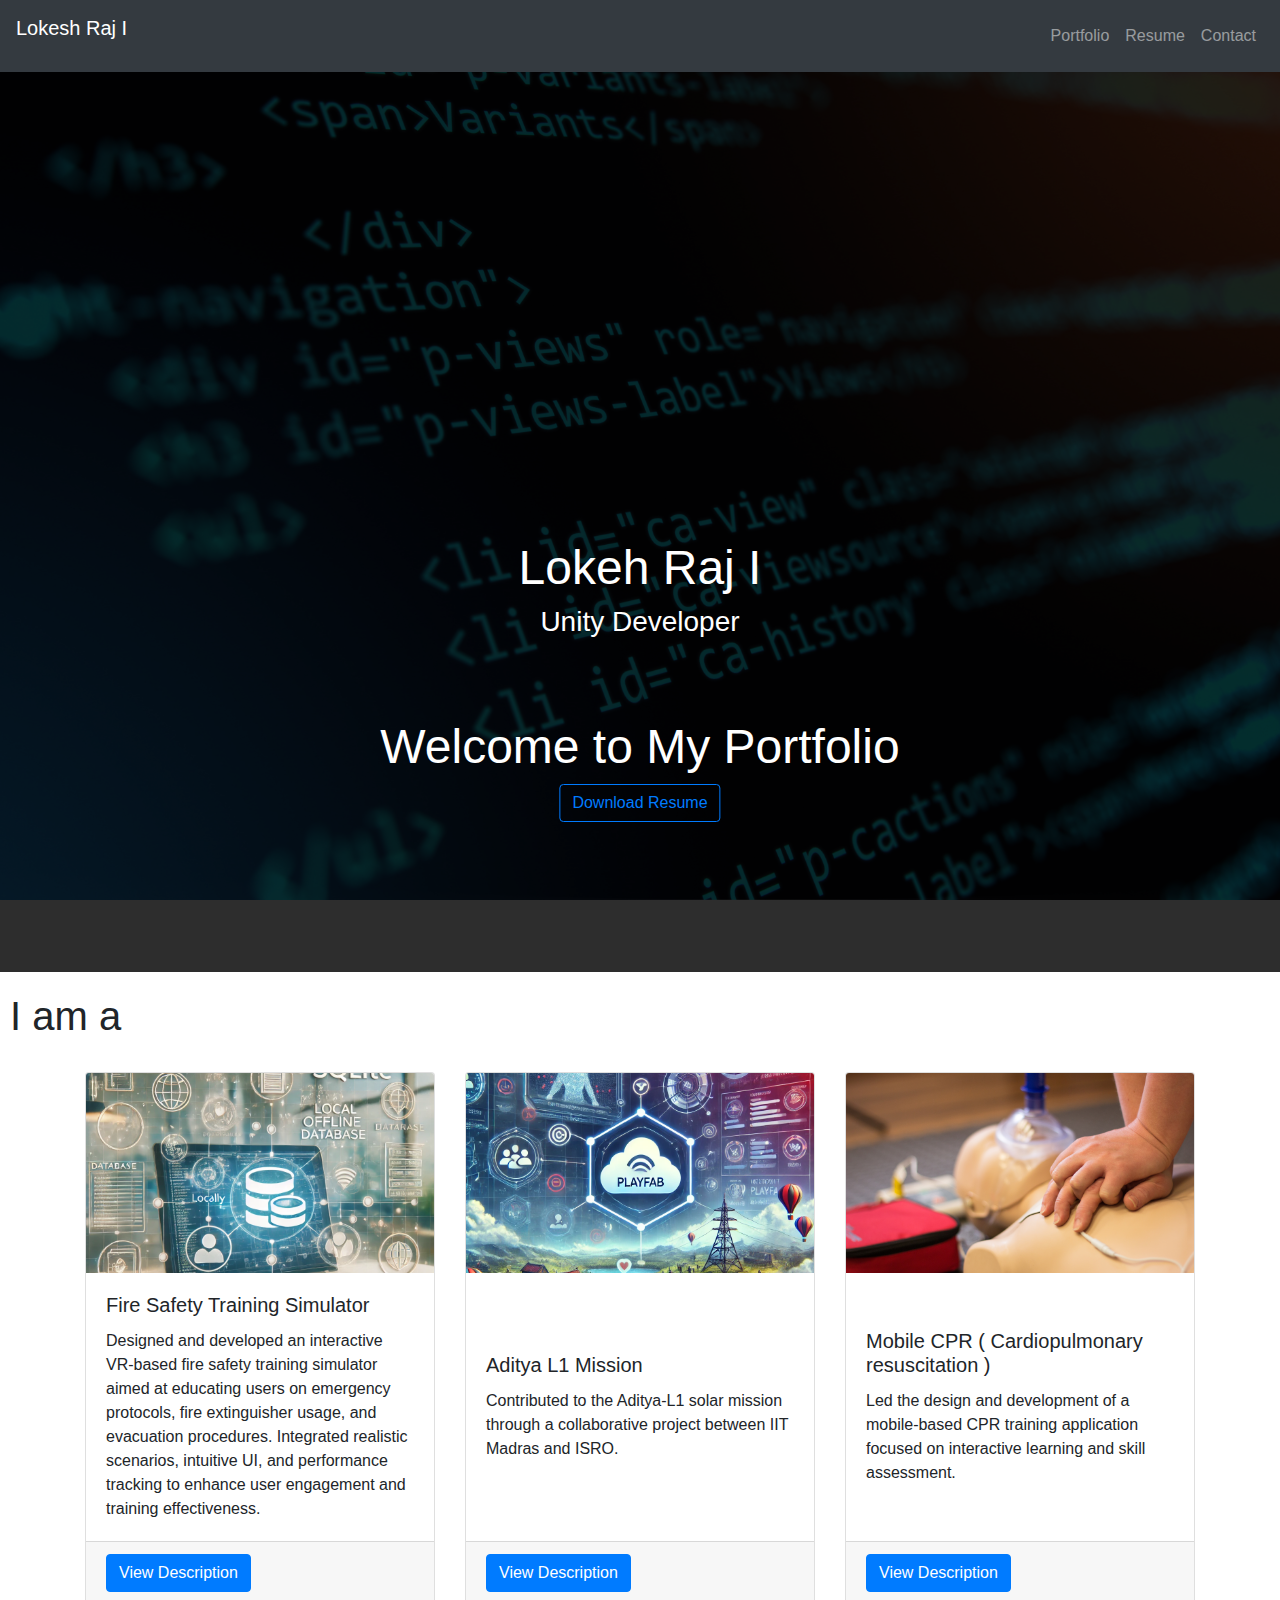
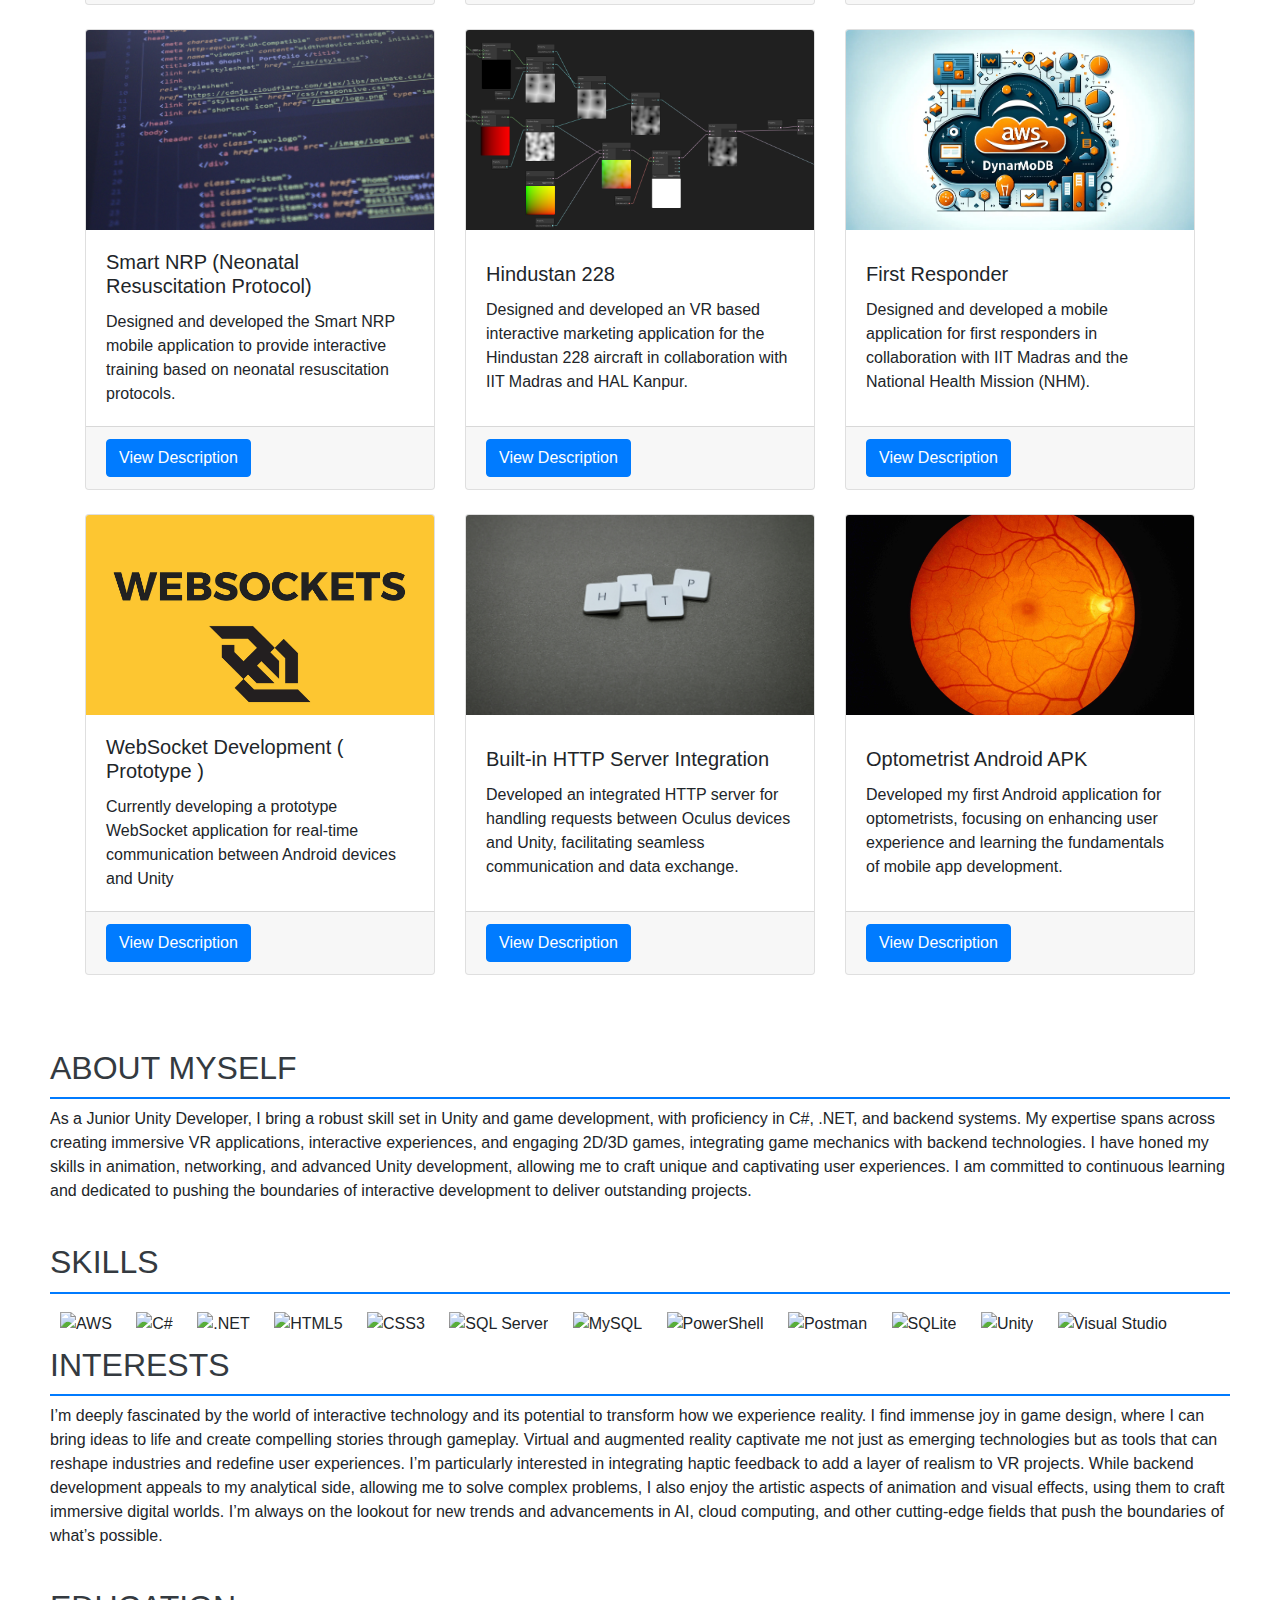
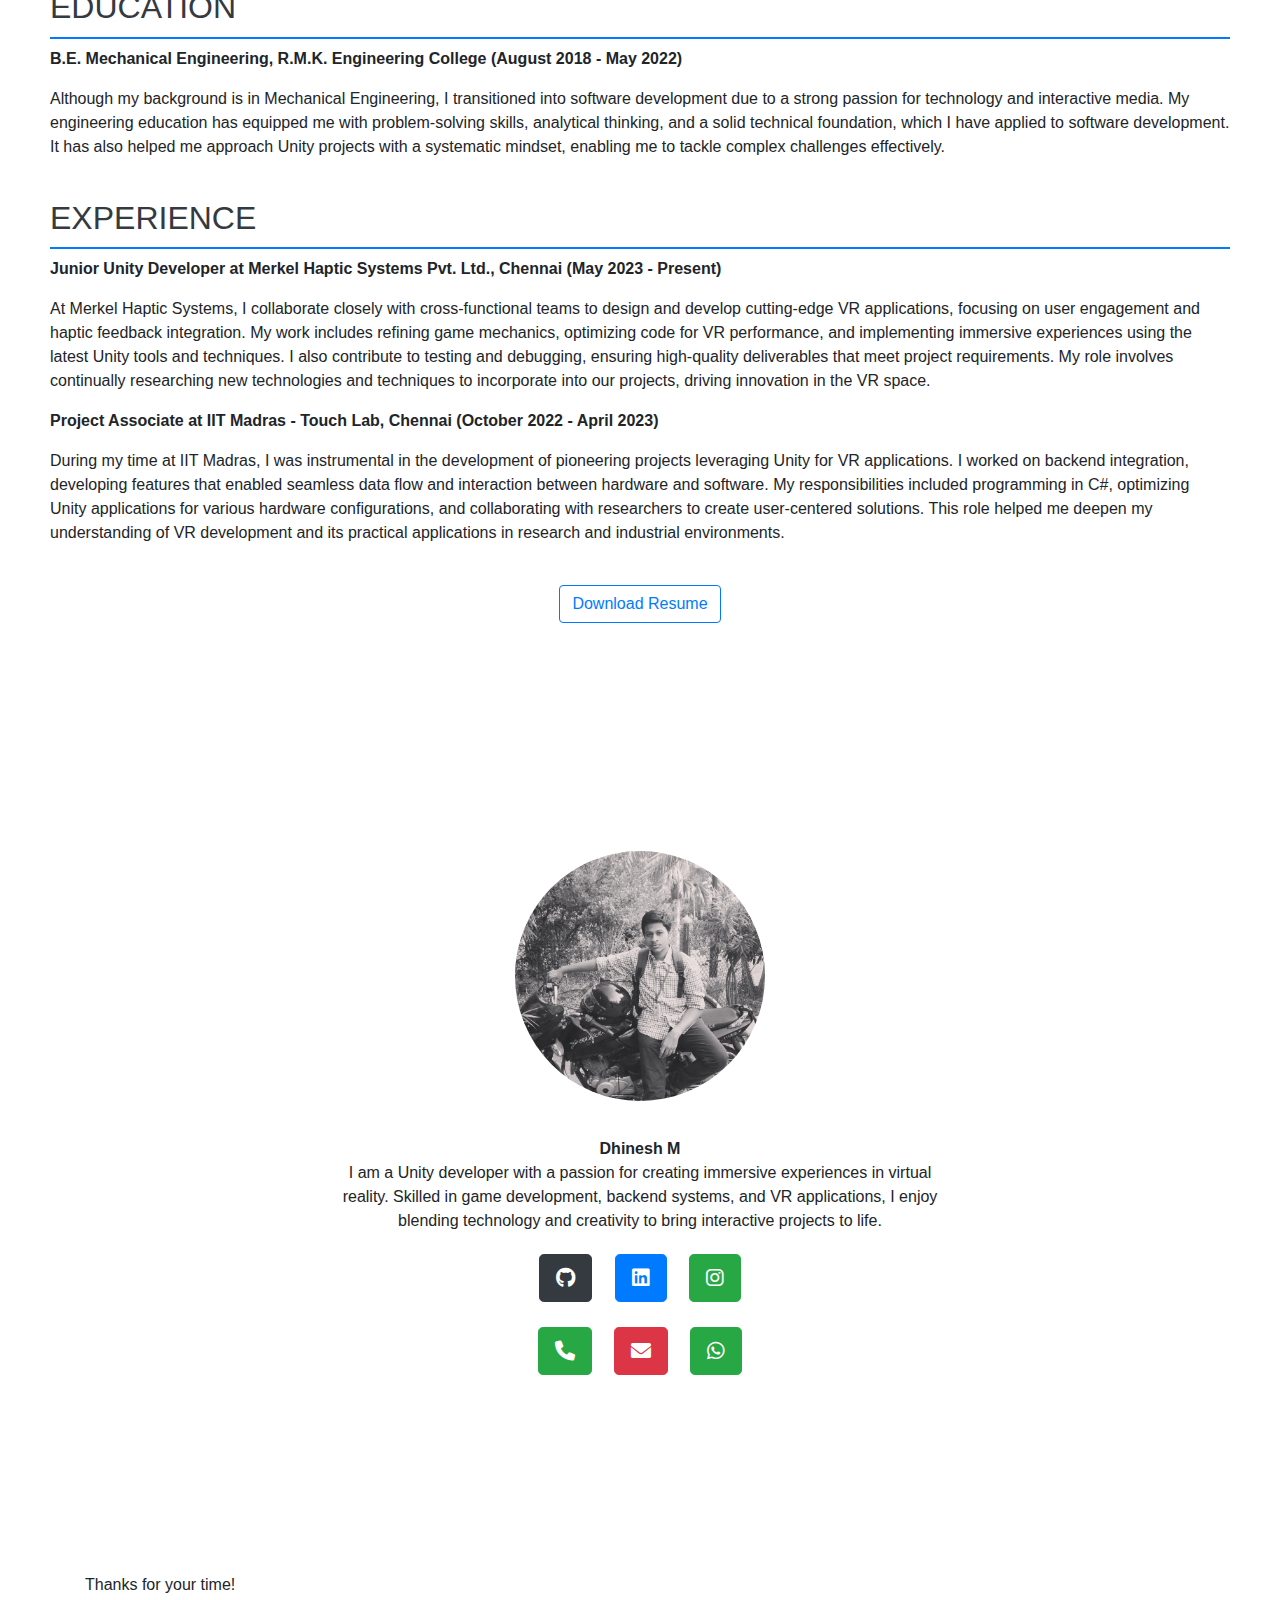
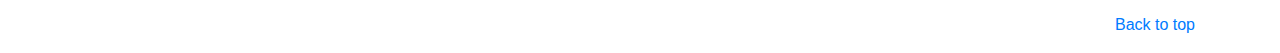
==== commit 5f3596e0: "index.html" ====
--- a/LokeshRaj-gamedev.github.io-main/index.html
+++ b/LokeshRaj-gamedev.github.io-main/index.html
@@ -150,8 +150,8 @@
         <div class="card h-100">
           <img src="src\fireshadergraph.png" class="card-img-top" alt="Project 3">
           <div class="card-body">
-            <h5 class="card-title">Fire Spread Shader</h5>
-            <p class="card-text">Developed a dynamic fire spread shader in Unity, enhancing the realism of fire effects in virtual environments.</p>
+            <h5 class="card-title">Hindustan 228</h5>
+            <p class="card-text">Designed and developed an VR based interactive marketing application for the Hindustan 228 aircraft in collaboration with IIT Madras and HAL Kanpur.</p>
           </div>
           <div class="card-footer">
             <a href="#" class="btn btn-primary" data-toggle="modal" data-target="#projectModal">View Description</a>
@@ -164,8 +164,8 @@
         <div class="card h-100">
           <img src="src\awsDynamoDb.png" class="card-img-top" alt="Project 3">
           <div class="card-body">
-            <h5 class="card-title">AWS DynamoDB Database Integration</h5>
-            <p class="card-text">Currently developing a project that integrates AWS DynamoDB for scalable and efficient data storage in cloud applications.</p>
+            <h5 class="card-title">First Responder</h5>
+            <p class="card-text">Designed and developed a mobile application for first responders in collaboration with IIT Madras and the National Health Mission (NHM).</p>
           </div>
           <div class="card-footer">
             <a href="#" class="btn btn-primary" data-toggle="modal" data-target="#projectModal">View Description</a>
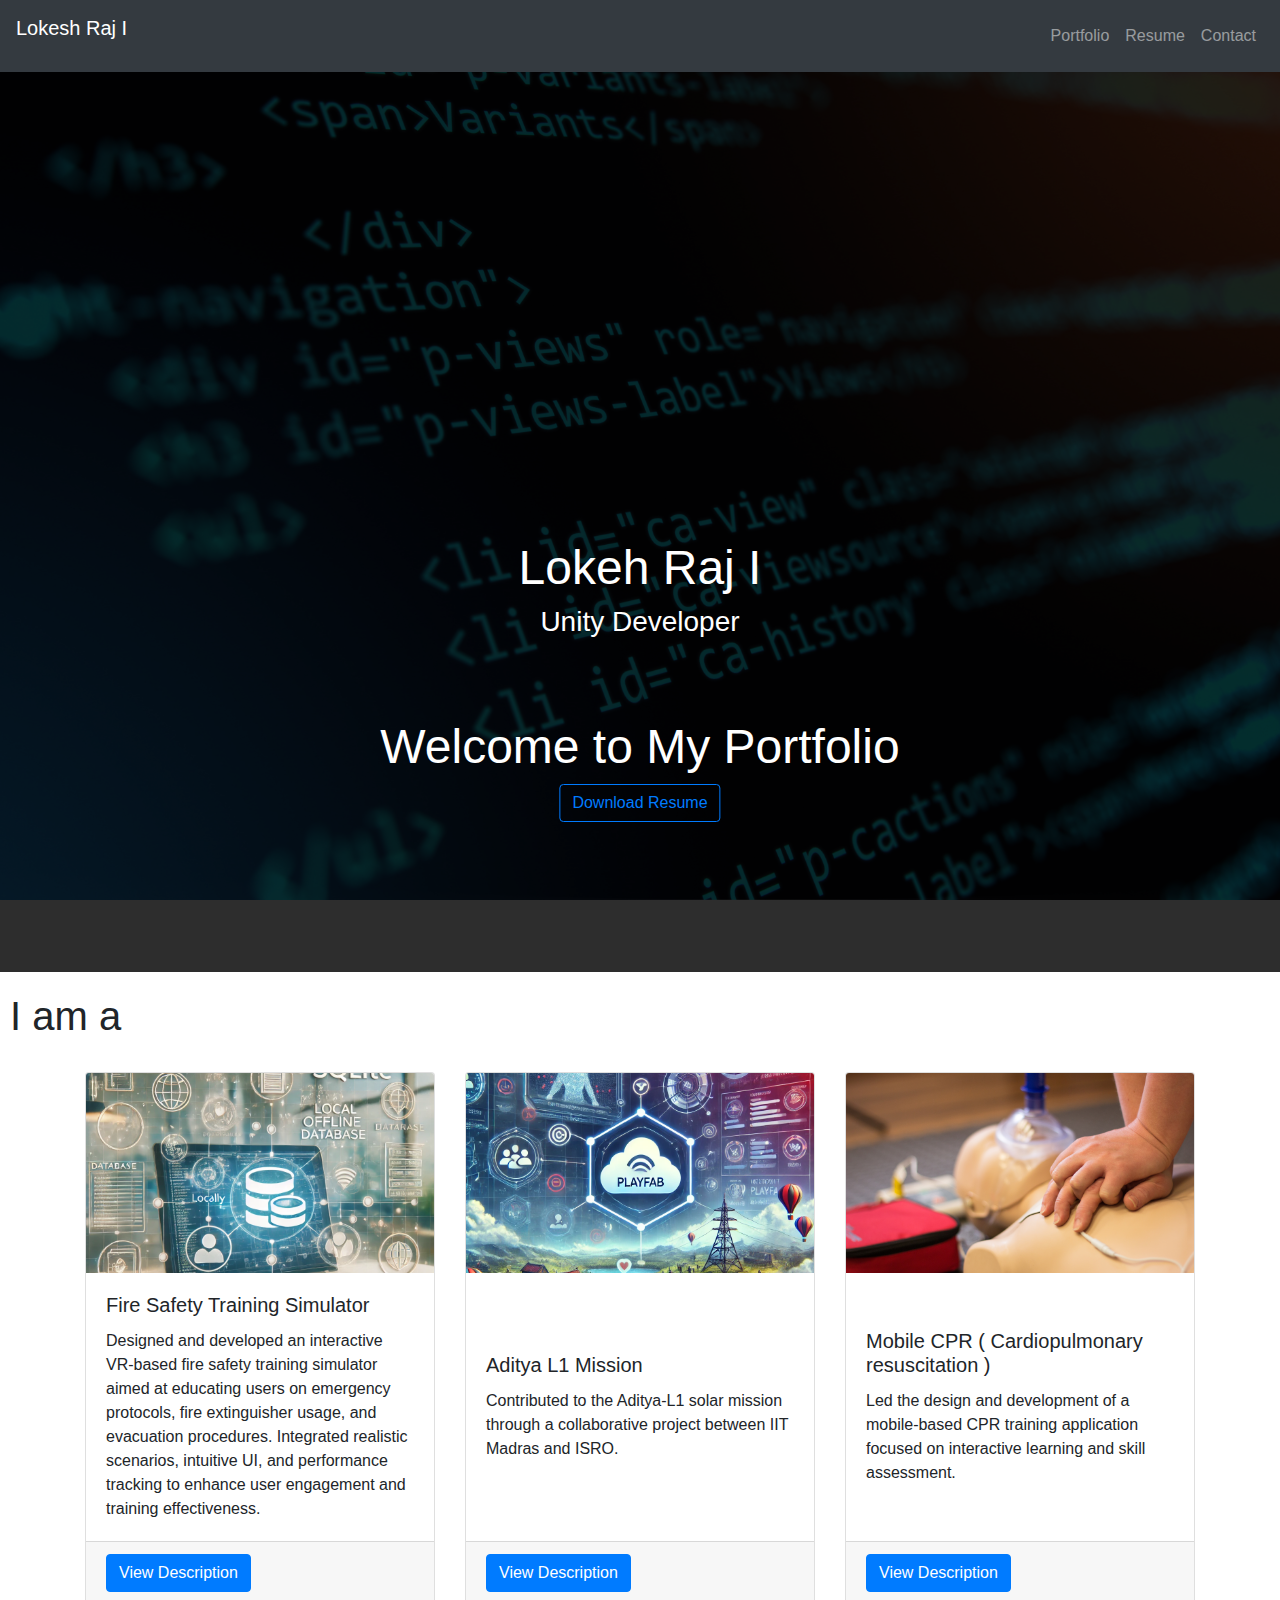
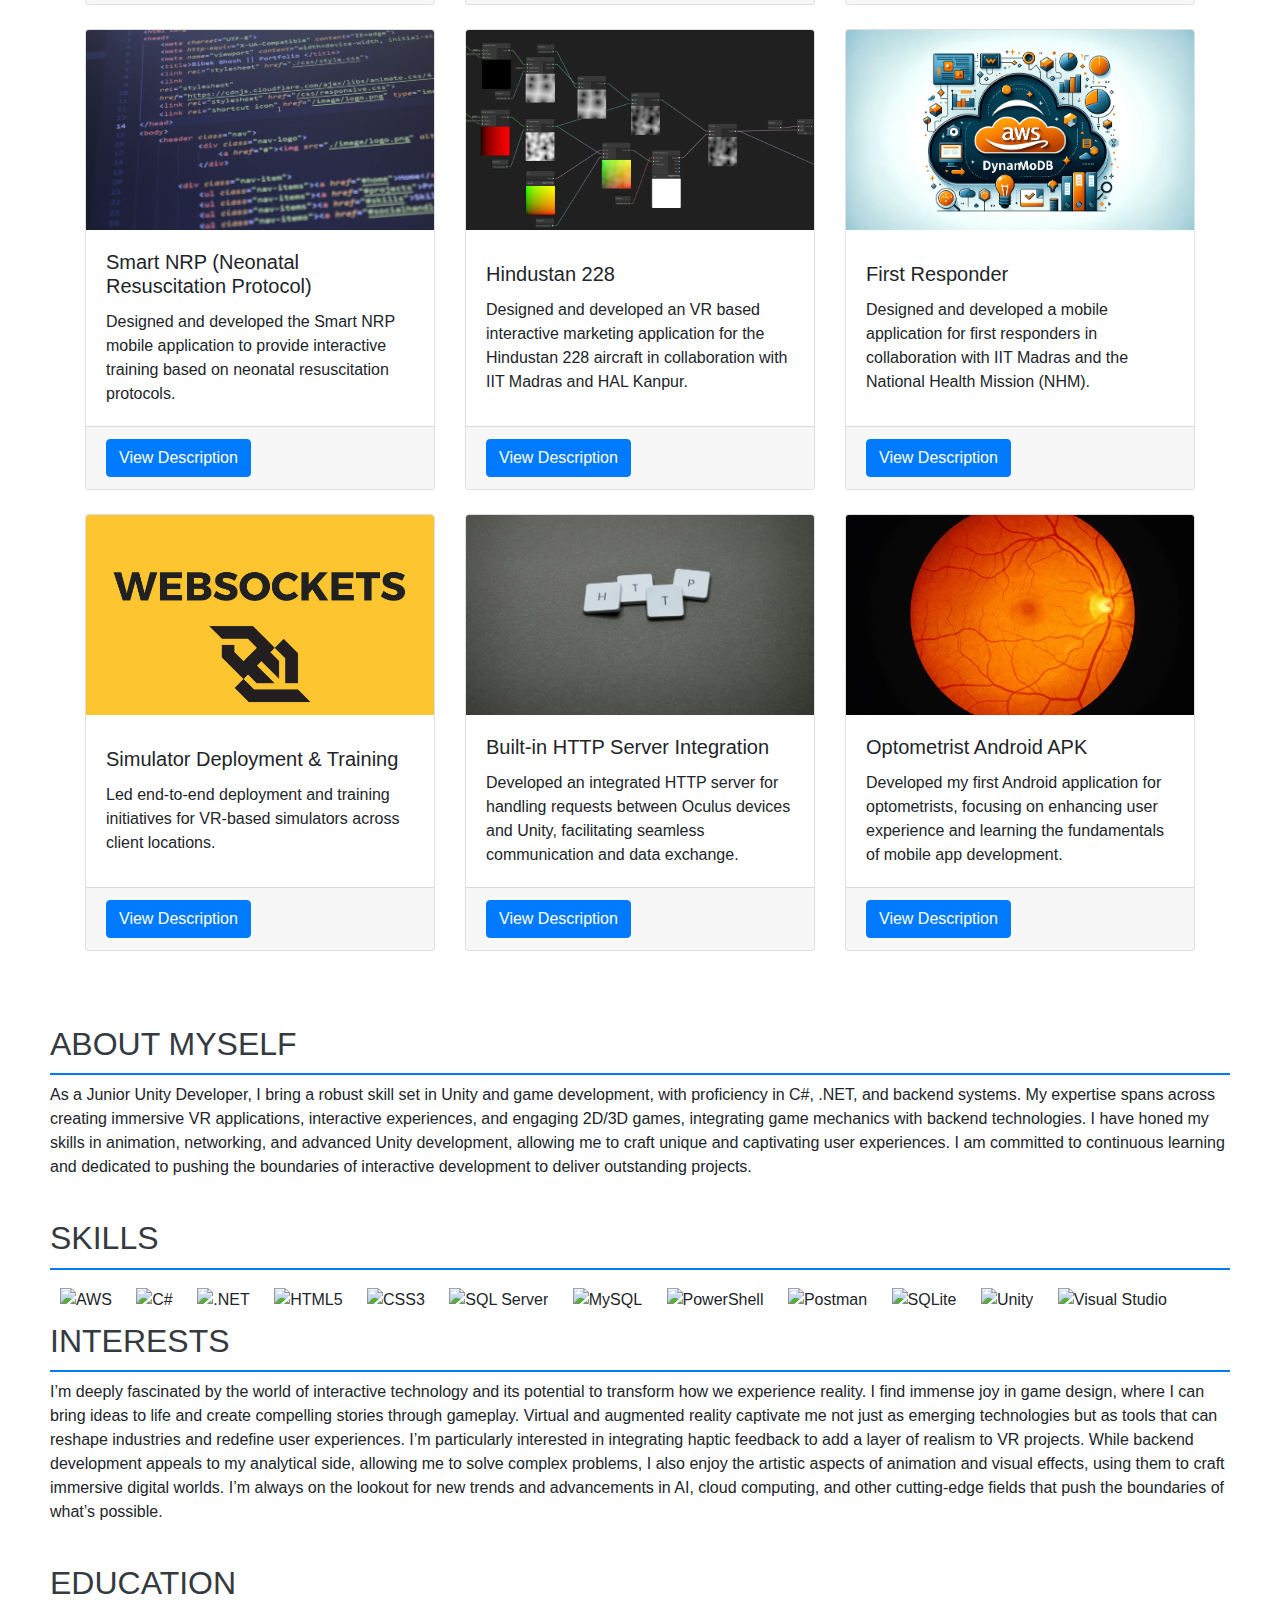
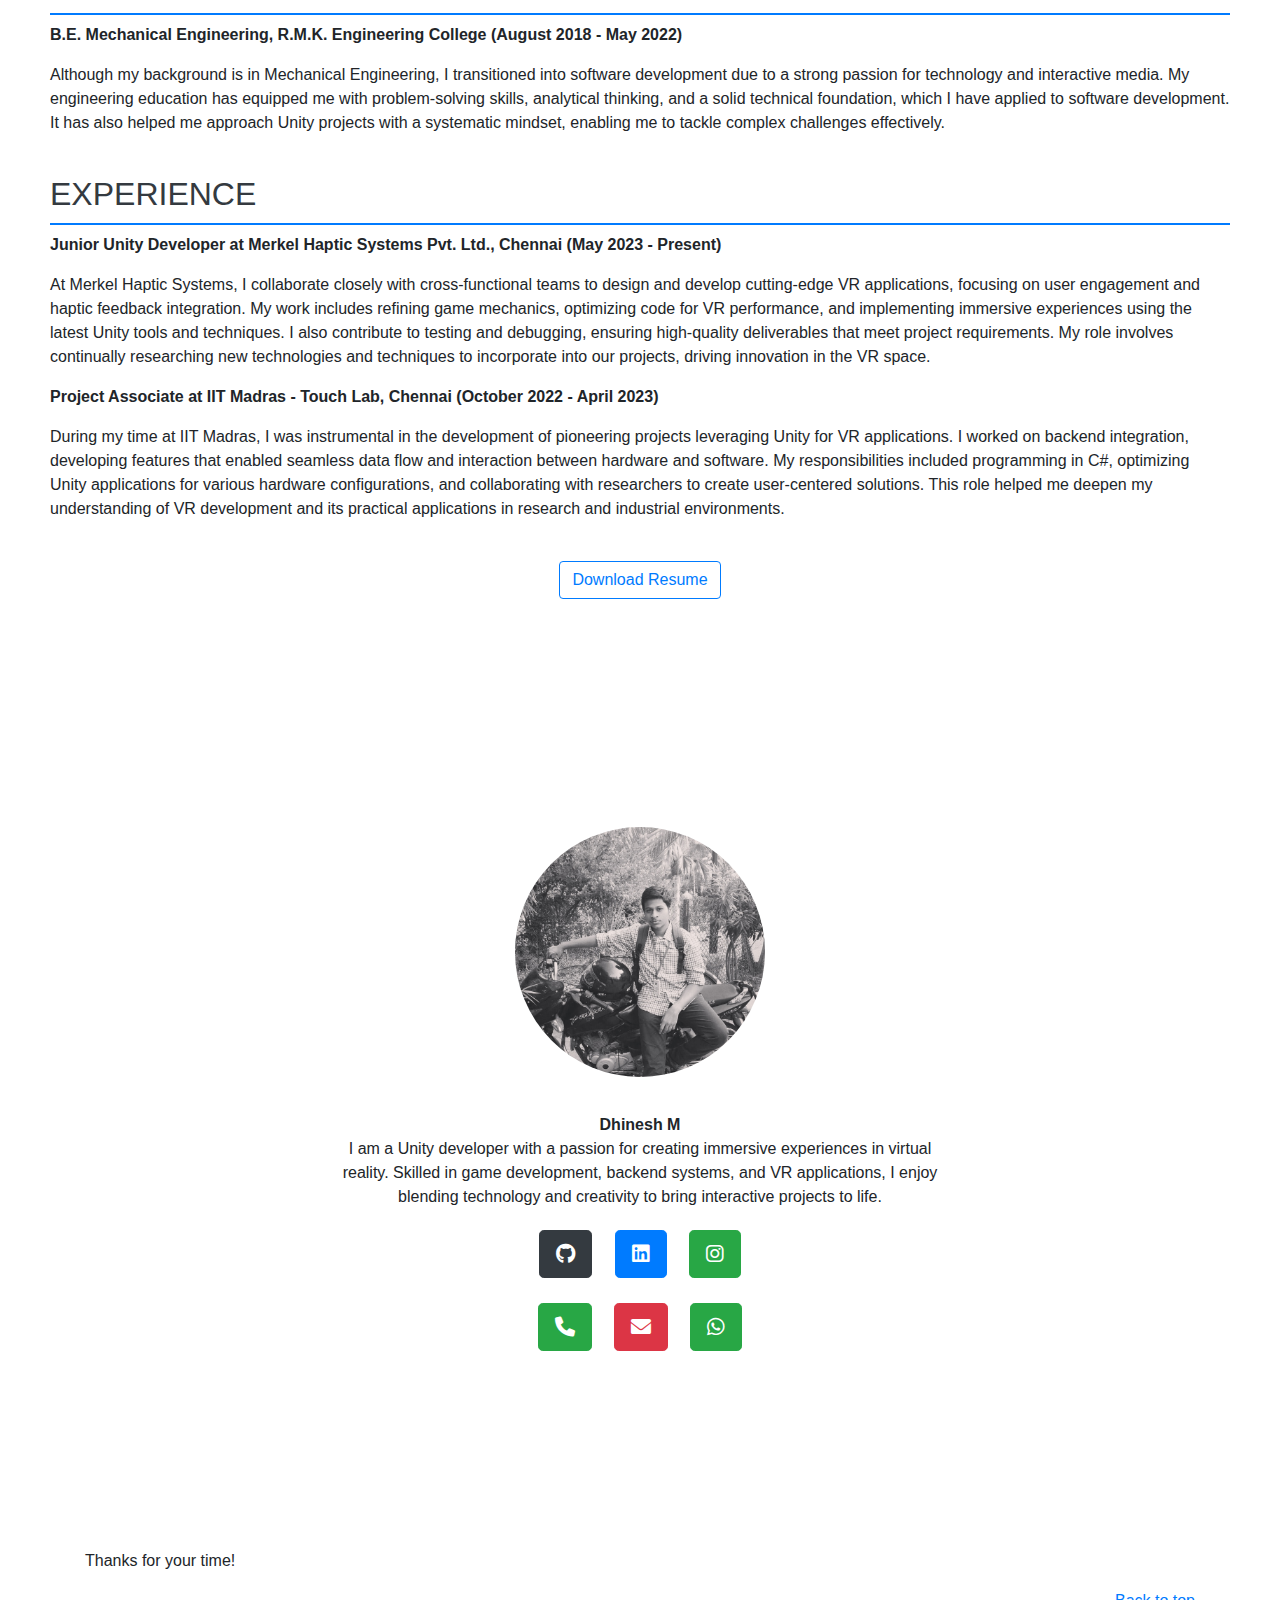
==== commit 0dfa5717: "index.html" ====
--- a/LokeshRaj-gamedev.github.io-main/index.html
+++ b/LokeshRaj-gamedev.github.io-main/index.html
@@ -178,8 +178,8 @@
         <div class="card h-100">
           <img src="src\websockets.png" class="card-img-top" alt="Project 3">
           <div class="card-body">
-            <h5 class="card-title">WebSocket Development ( Prototype )</h5>
-            <p class="card-text">Currently developing a prototype WebSocket application for real-time communication between Android devices and Unity</p>
+            <h5 class="card-title">Simulator Deployment & Training</h5>
+            <p class="card-text">Led end-to-end deployment and training initiatives for VR-based simulators across client locations.</p>
           </div>
           <div class="card-footer">
             <a href="#" class="btn btn-primary" data-toggle="modal" data-target="#projectModal">View Description</a>
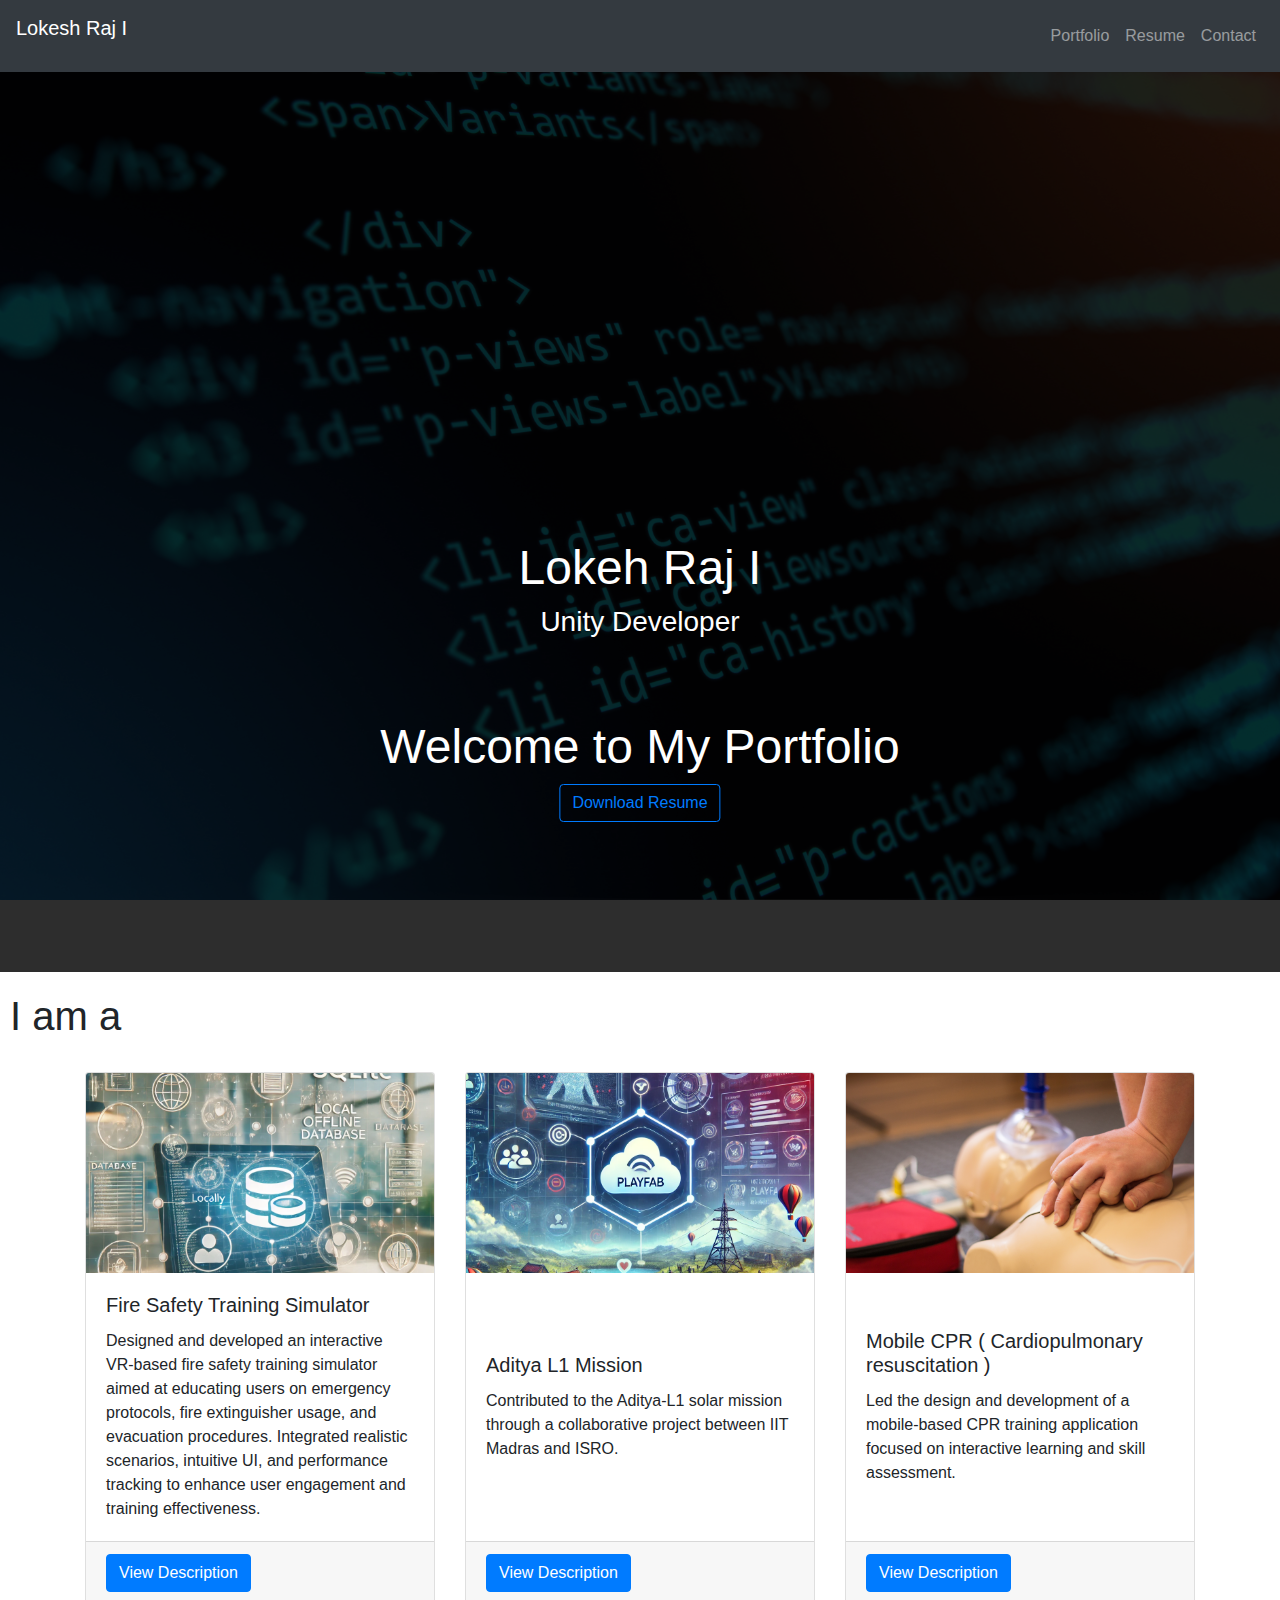
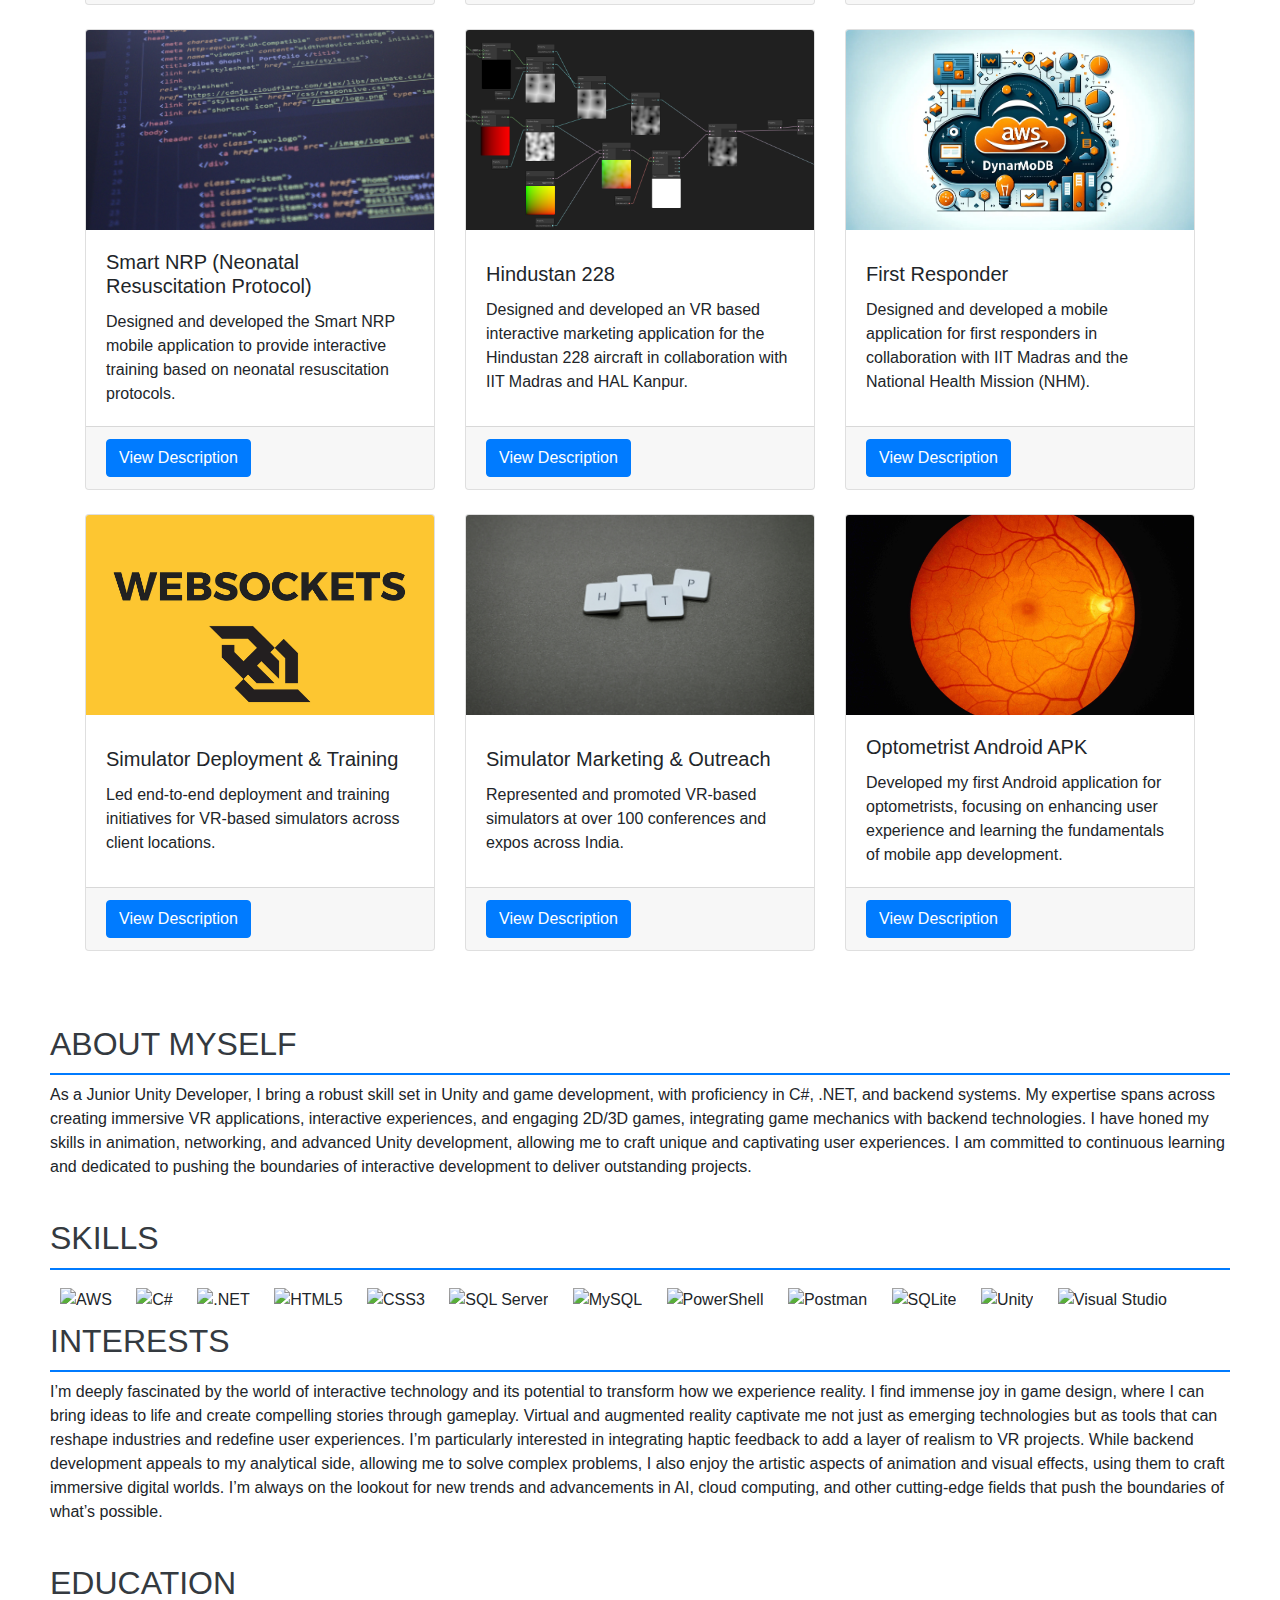
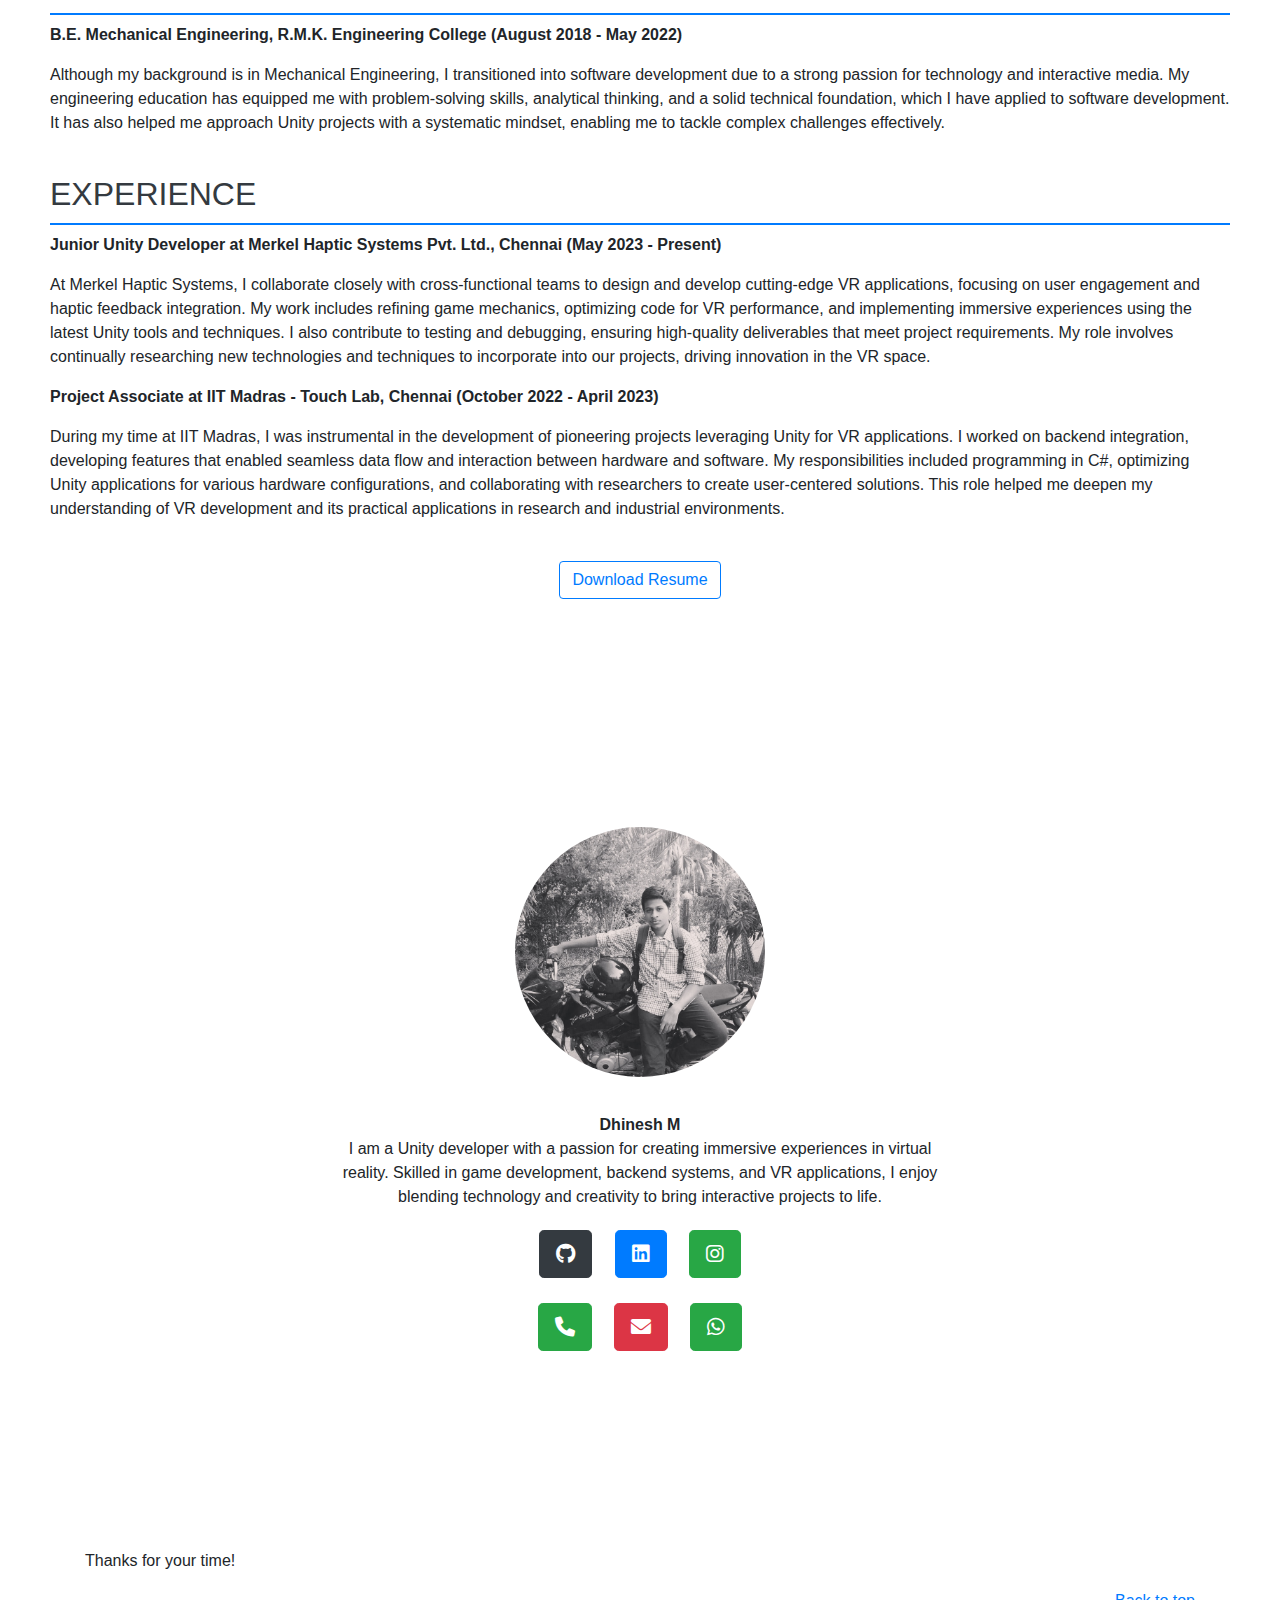
==== commit 0c10e488: "index.html" ====
--- a/LokeshRaj-gamedev.github.io-main/index.html
+++ b/LokeshRaj-gamedev.github.io-main/index.html
@@ -192,8 +192,8 @@
         <div class="card h-100">
           <img src="src\http.jpg" class="card-img-top" alt="Project 3">
           <div class="card-body">
-            <h5 class="card-title">Built-in HTTP Server Integration</h5>
-            <p class="card-text">Developed an integrated HTTP server for handling requests between Oculus devices and Unity, facilitating seamless communication and data exchange.</p>
+            <h5 class="card-title">Simulator Marketing & Outreach</h5>
+            <p class="card-text">Represented and promoted VR-based simulators at over 100 conferences and expos across India.</p>
           </div>
           <div class="card-footer">
             <a href="#" class="btn btn-primary" data-toggle="modal" data-target="#projectModal">View Description</a>
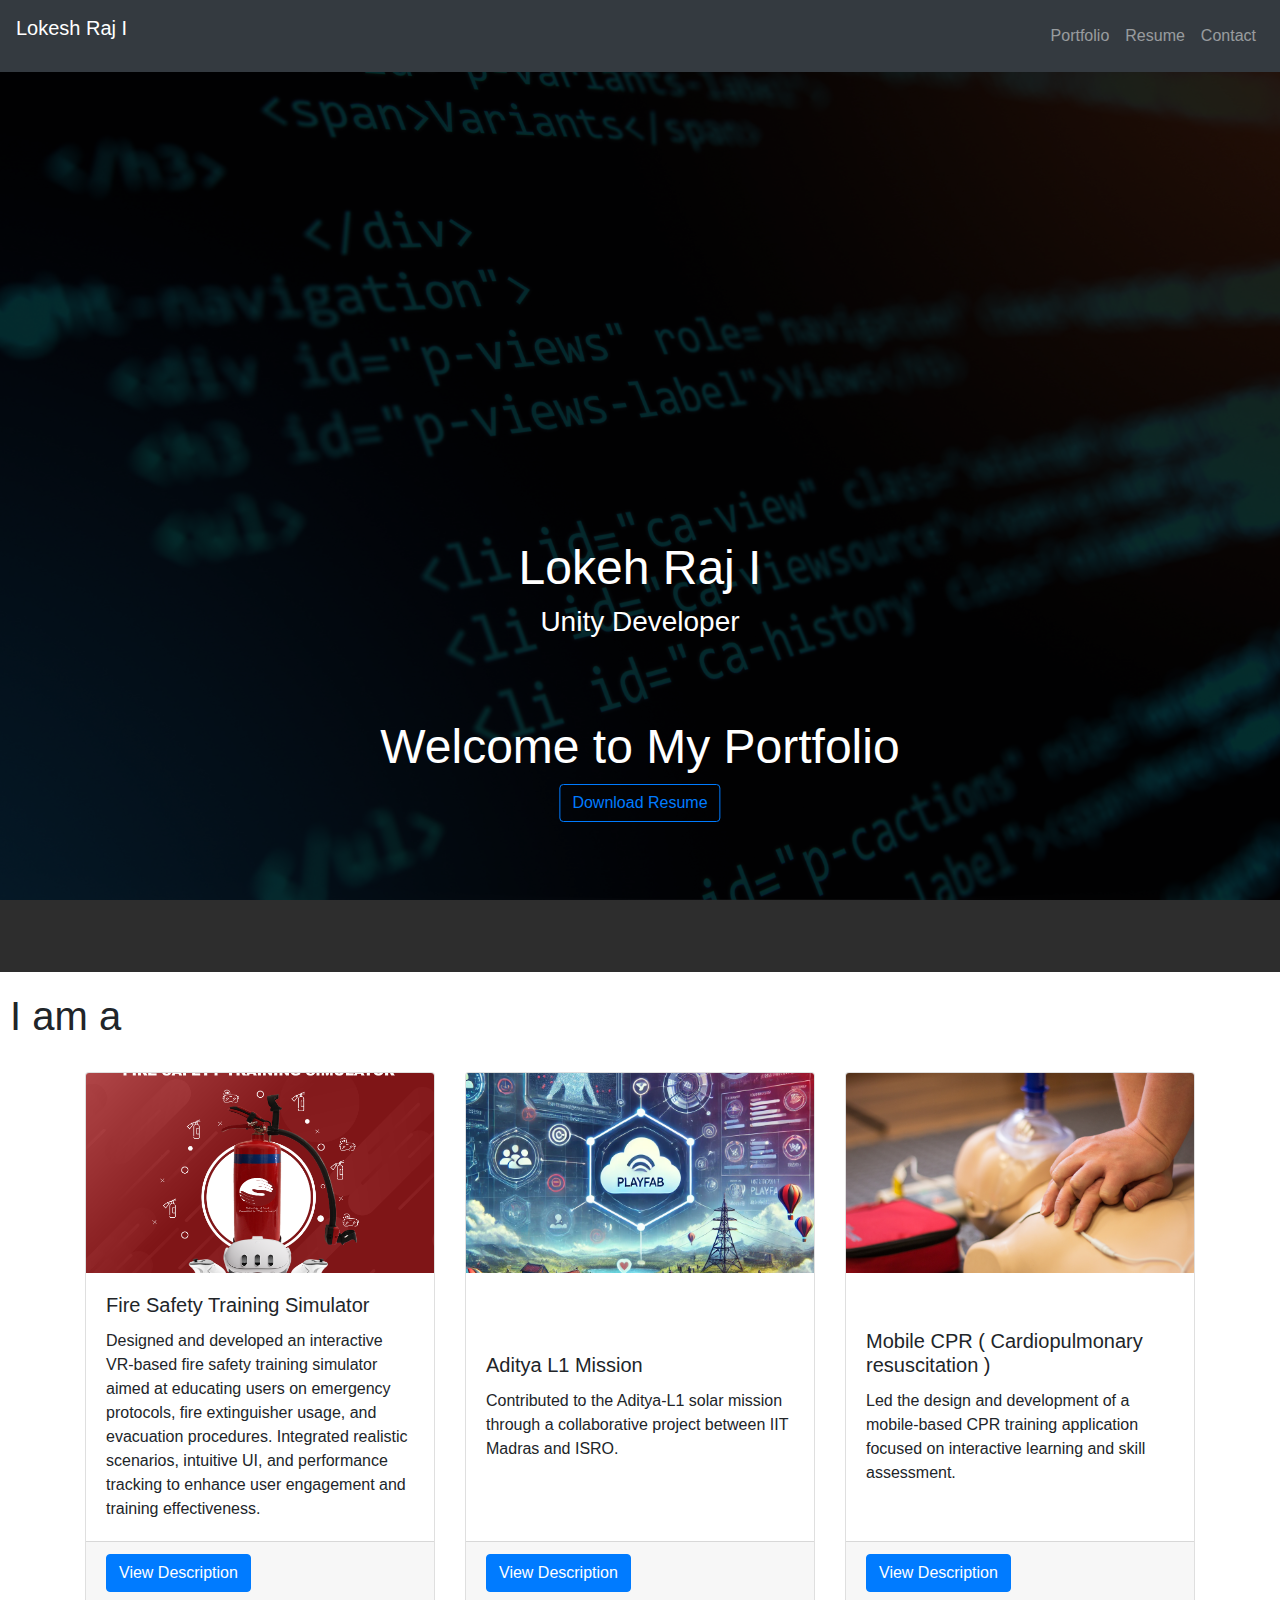
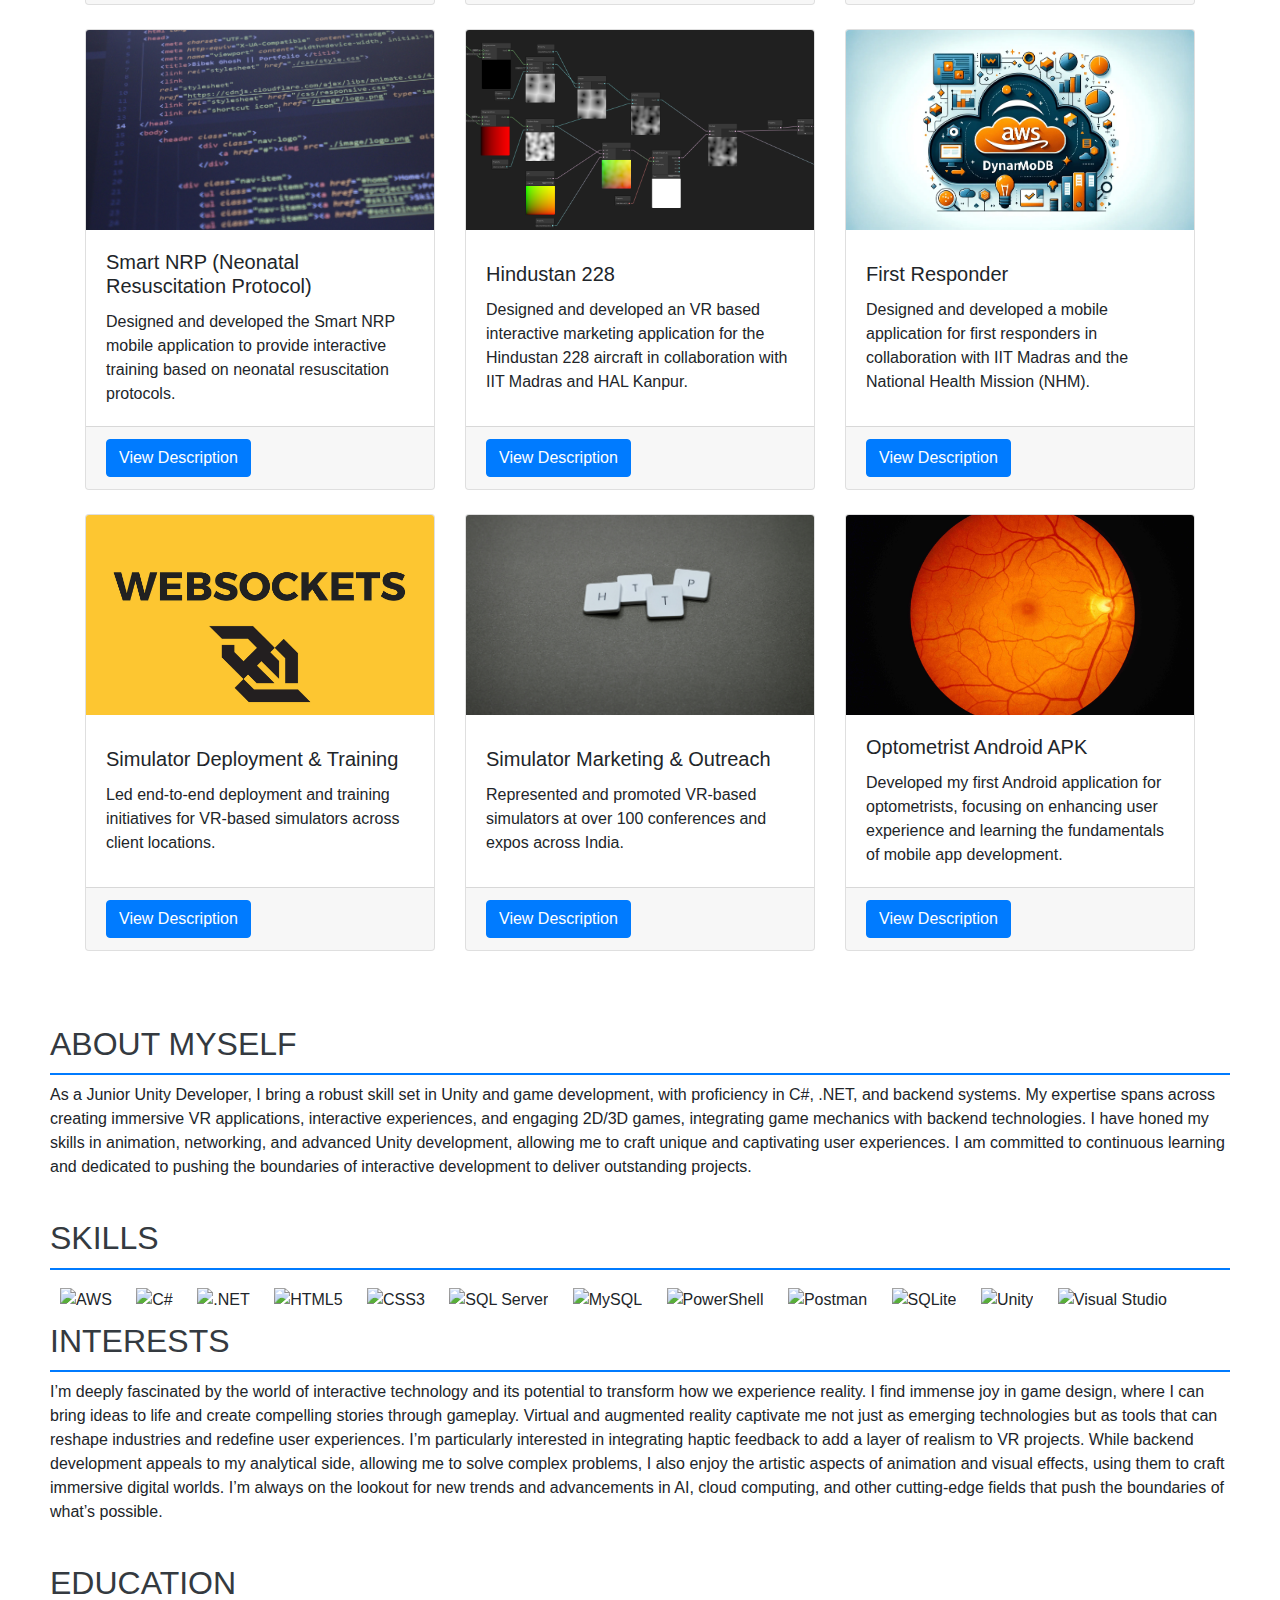
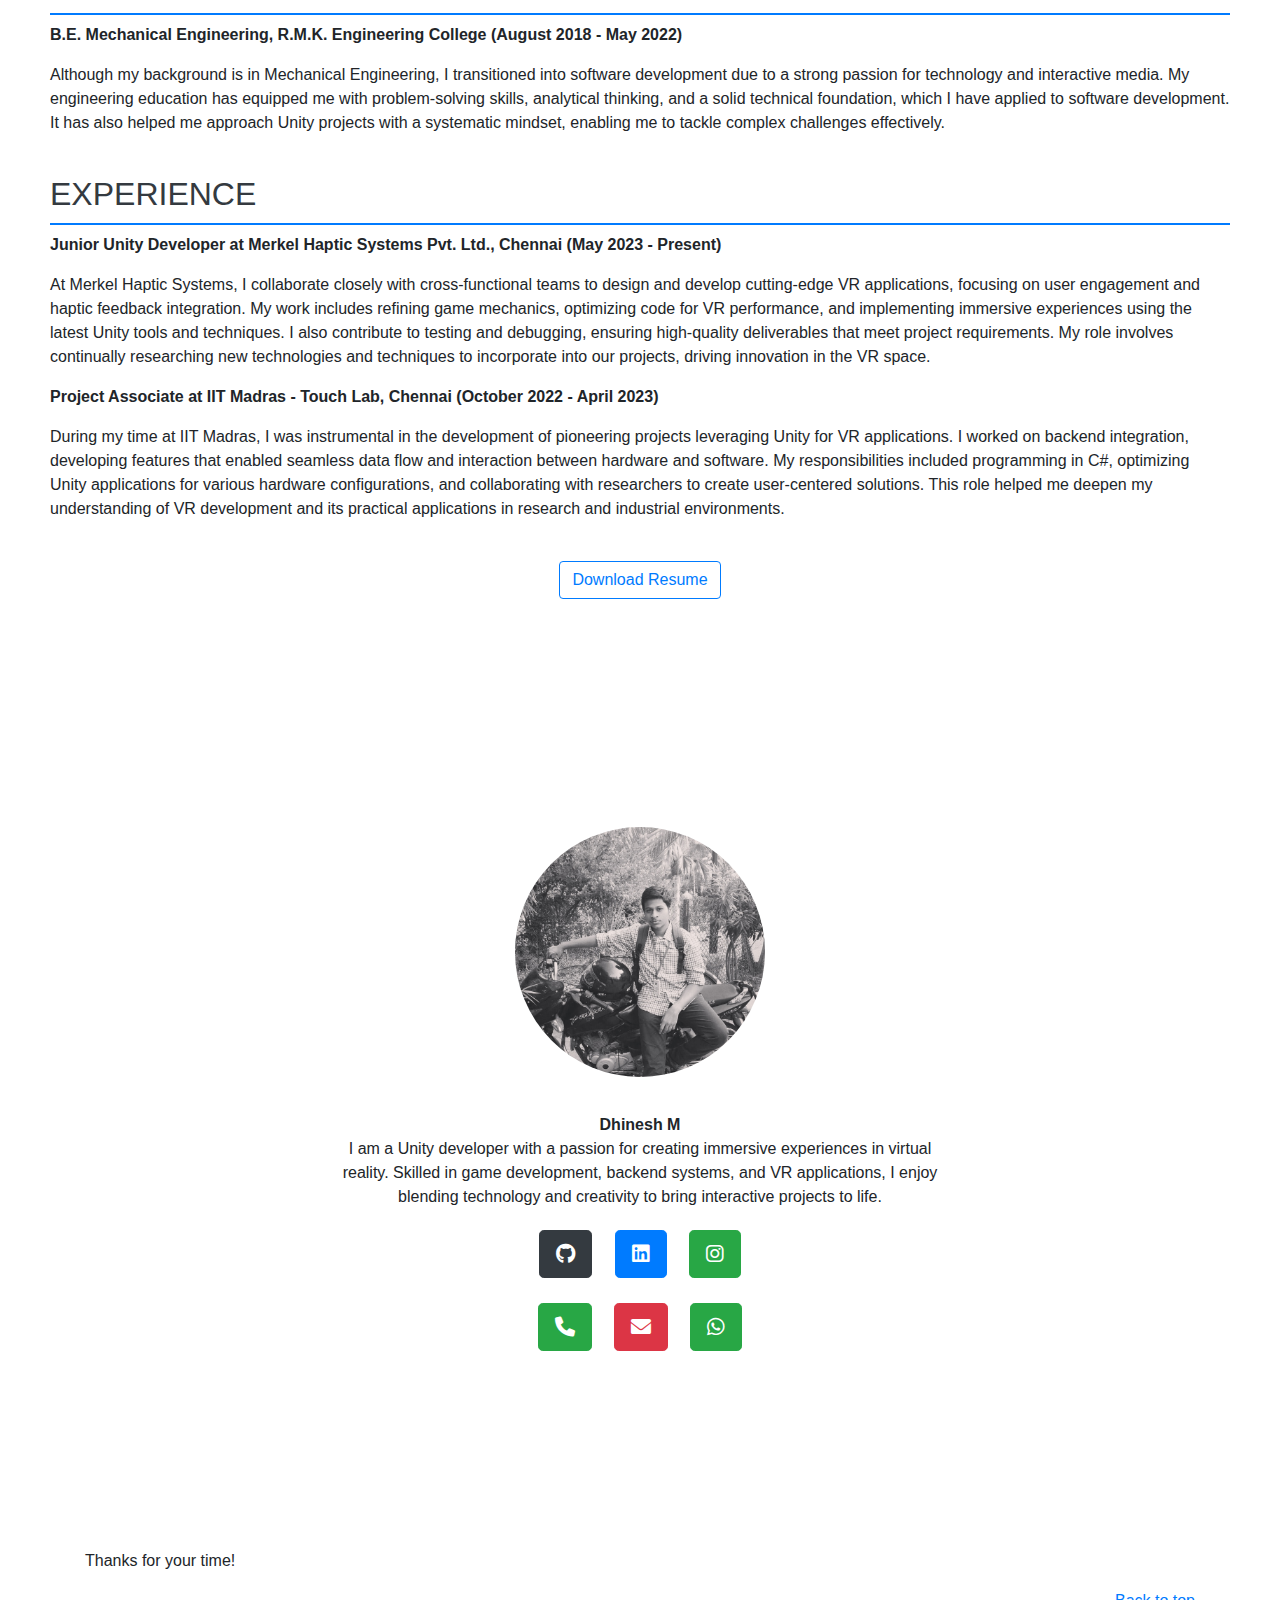
==== commit 48127625: "index.html" ====
--- a/LokeshRaj-gamedev.github.io-main/index.html
+++ b/LokeshRaj-gamedev.github.io-main/index.html
@@ -91,7 +91,7 @@
       <!-- Card 1 -->
       <div class="col-lg-4 col-md-6 col-sm-12 mb-4">
         <div class="card h-100">
-          <img src="src\1.png" class="card-img-top" alt="Project 1">
+          <img src="src\q3-24.png" class="card-img-top" alt="Project 1">
           <div class="card-body">
             <h5 class="card-title">Fire Safety Training Simulator</h5>
             <p class="card-text">Designed and developed an interactive VR-based fire safety training simulator aimed at educating users on emergency protocols, fire extinguisher usage, and evacuation procedures. Integrated realistic scenarios, intuitive UI, and performance tracking to enhance user engagement and training effectiveness.</p>
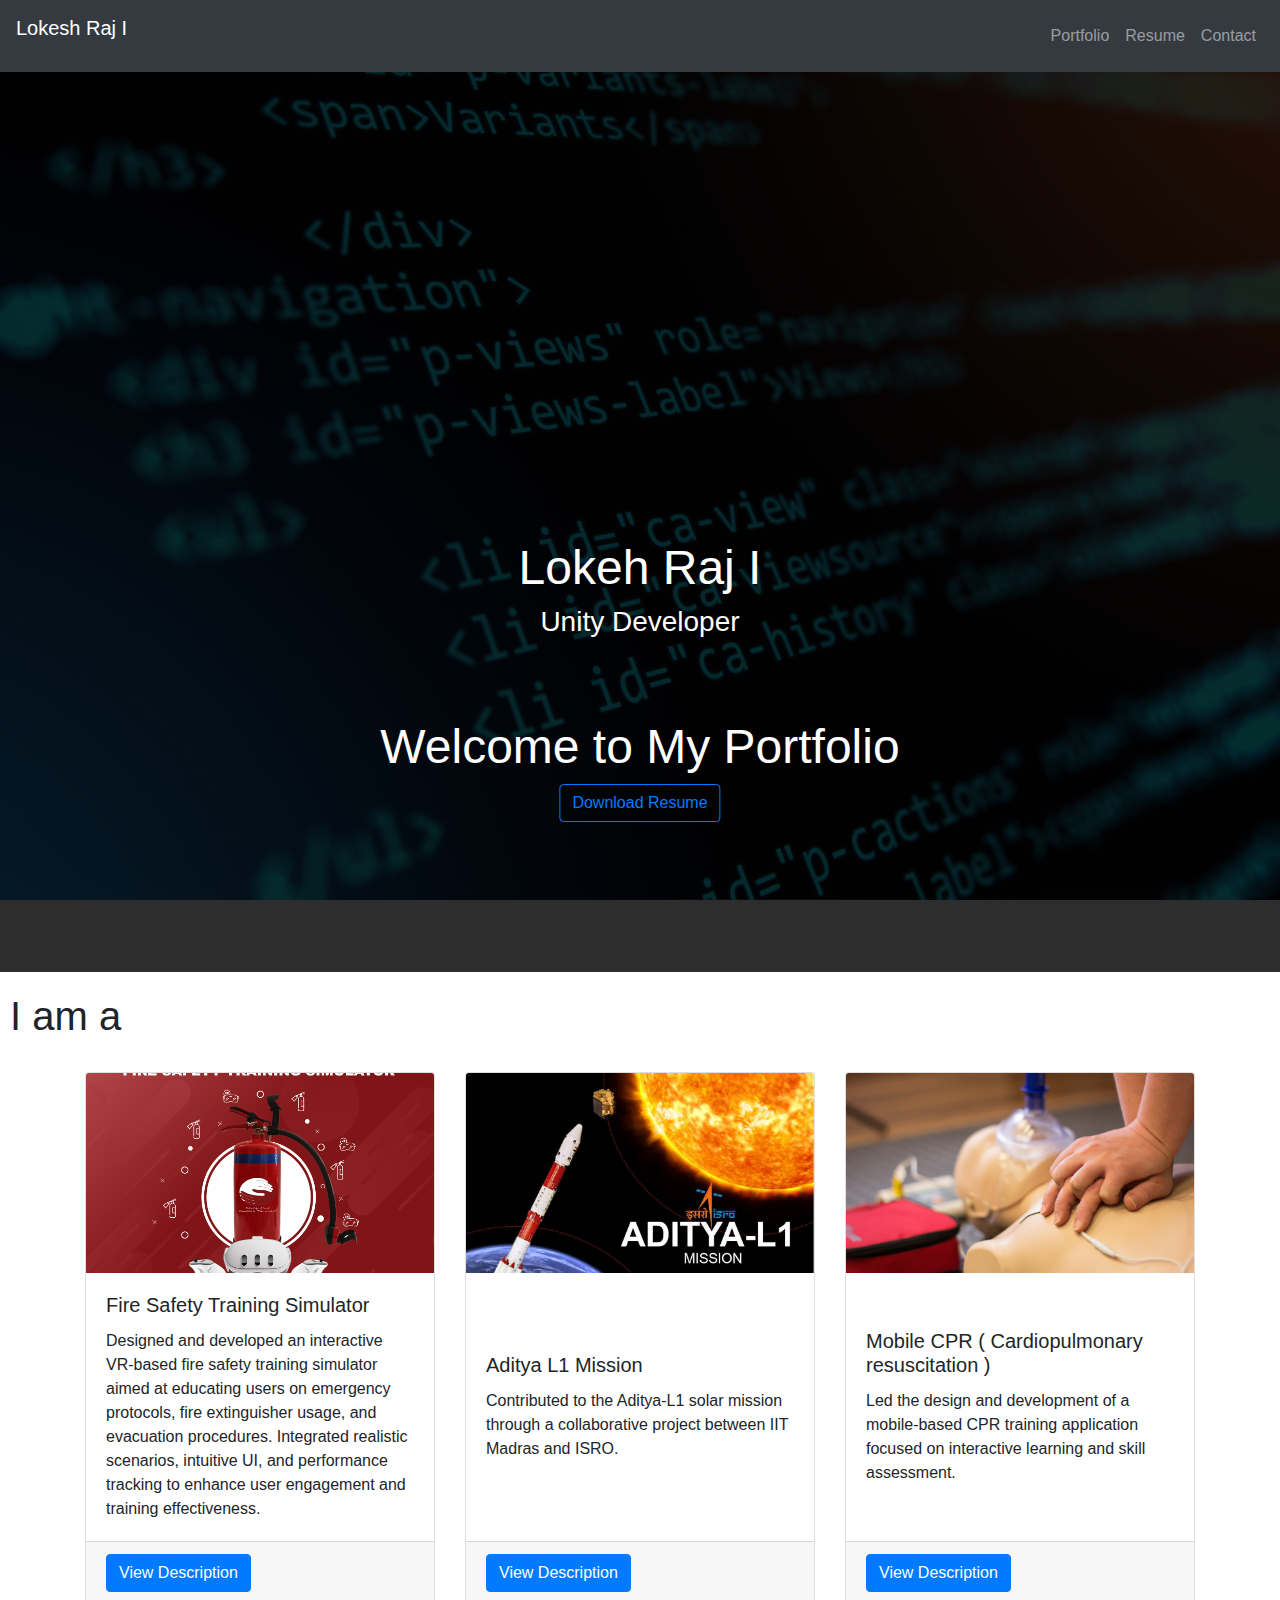
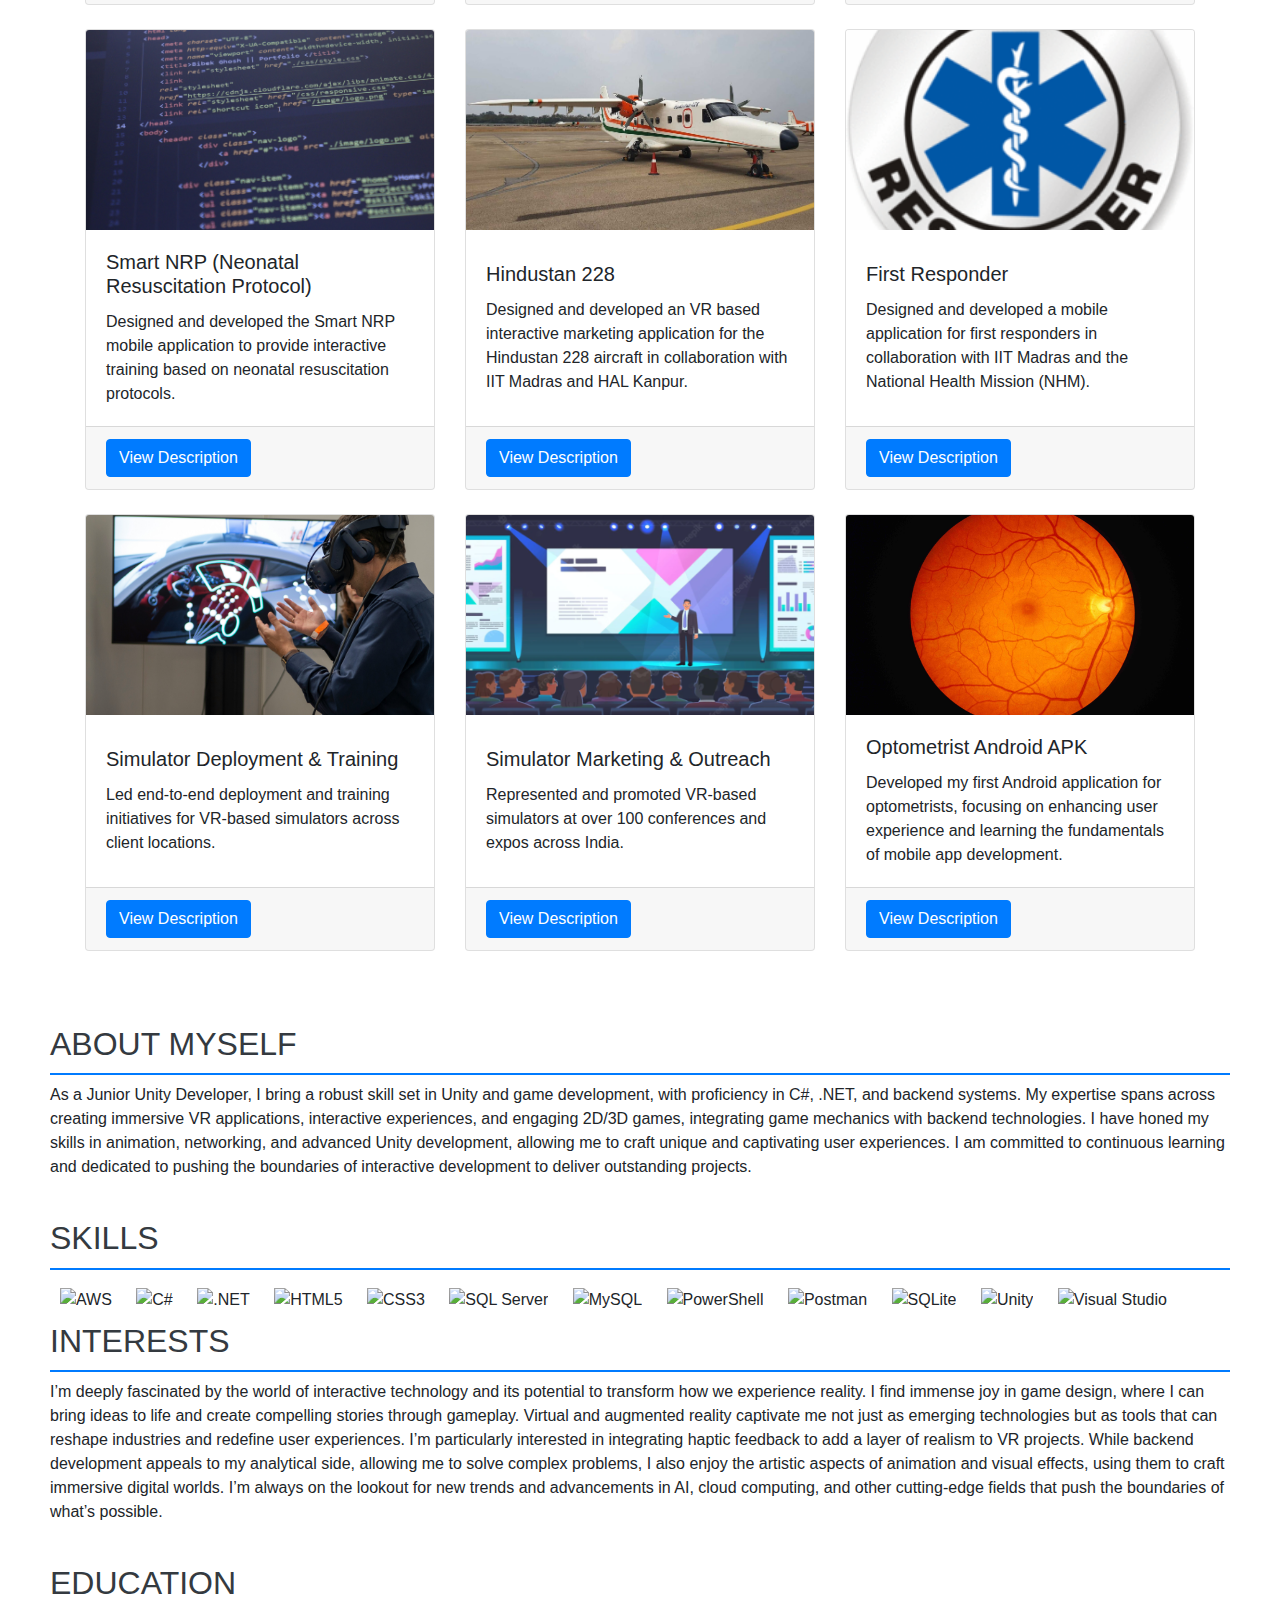
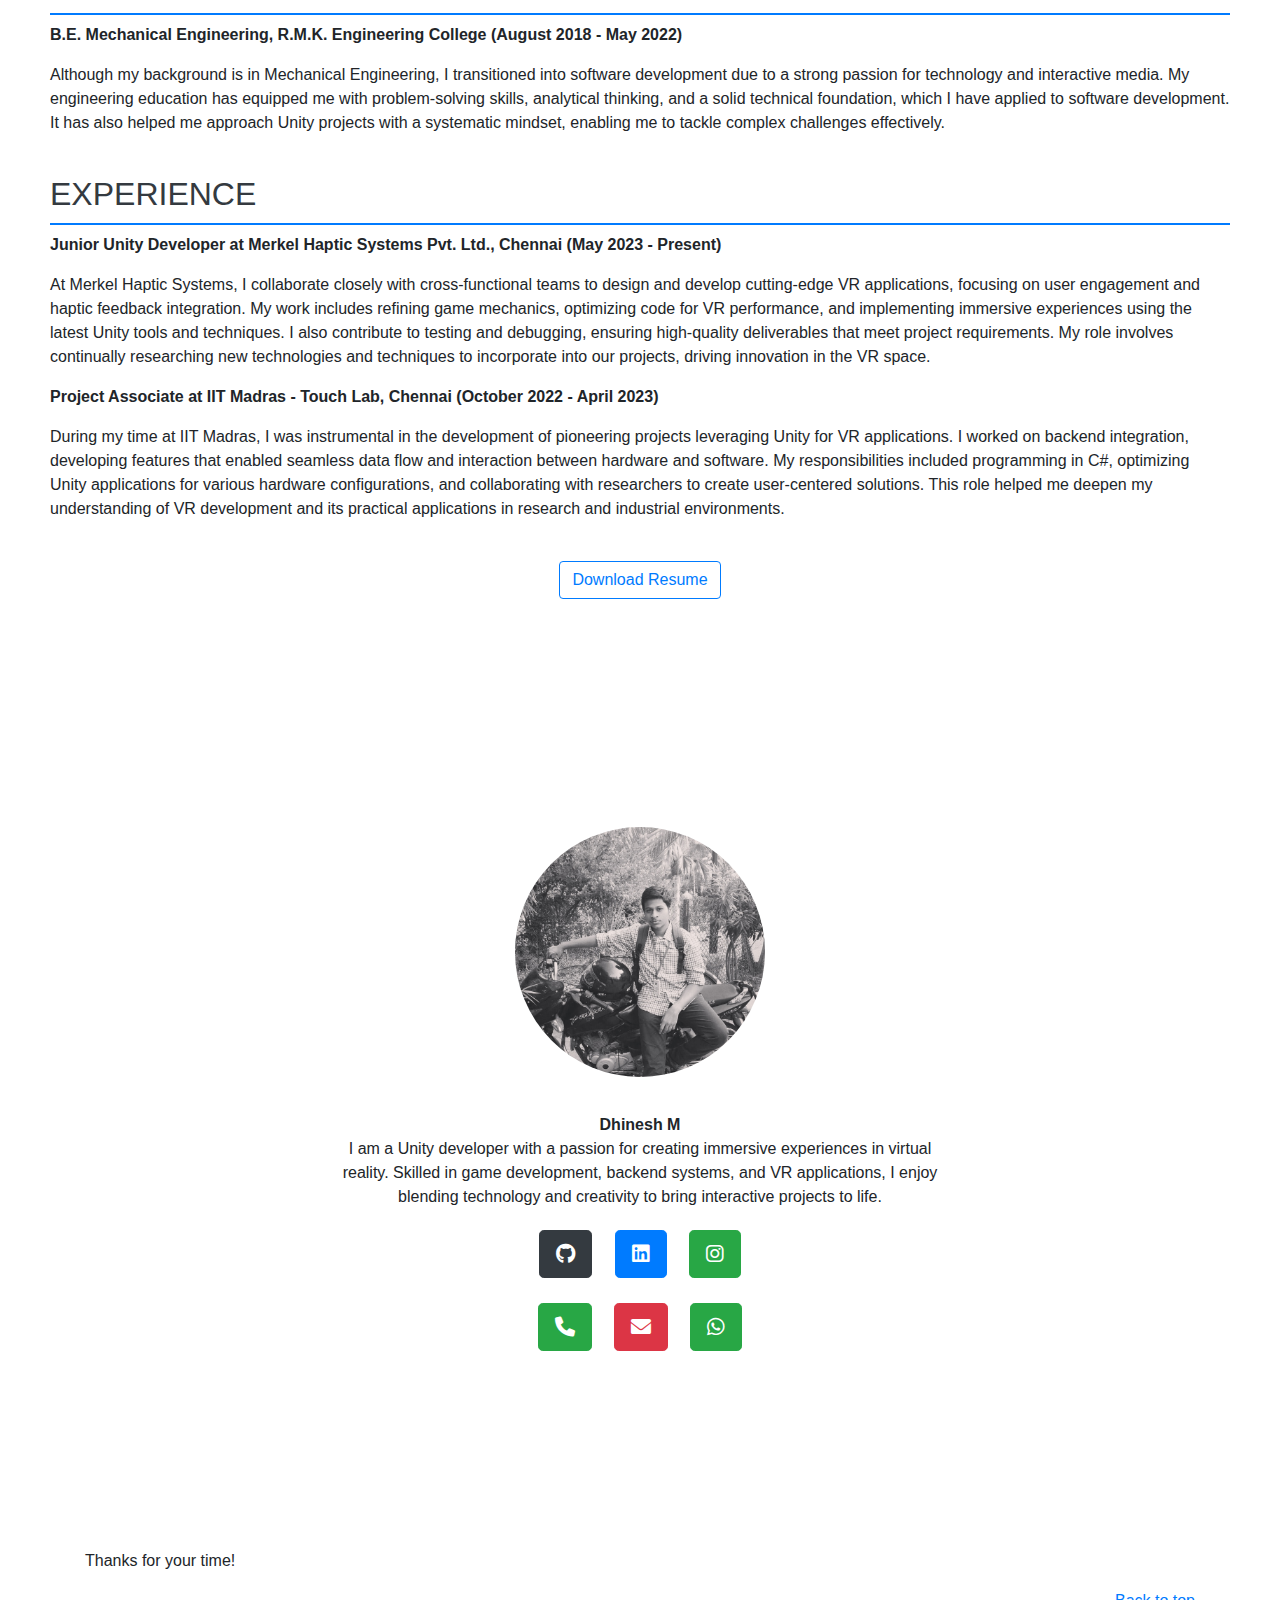
==== commit c50230cf: "index.html" ====
--- a/LokeshRaj-gamedev.github.io-main/index.html
+++ b/LokeshRaj-gamedev.github.io-main/index.html
@@ -106,7 +106,7 @@
       <!-- Card 2 -->
       <div class="col-lg-4 col-md-6 col-sm-12 mb-4">
         <div class="card h-100">
-          <img src="src\2.png" class="card-img-top" alt="Project 2">
+          <img src="src\adit.jpg" class="card-img-top" alt="Project 2">
           <div class="card-body">
             <h5 class="card-title">Aditya L1 Mission</h5>
             <p class="card-text">Contributed to the Aditya-L1 solar mission through a collaborative project between IIT Madras and ISRO.</p>
@@ -148,7 +148,7 @@
       <!-- Card 5 -->
       <div class="col-lg-4 col-md-6 col-sm-12 mb-4">
         <div class="card h-100">
-          <img src="src\fireshadergraph.png" class="card-img-top" alt="Project 3">
+          <img src="src\hal.jpg" class="card-img-top" alt="Project 3">
           <div class="card-body">
             <h5 class="card-title">Hindustan 228</h5>
             <p class="card-text">Designed and developed an VR based interactive marketing application for the Hindustan 228 aircraft in collaboration with IIT Madras and HAL Kanpur.</p>
@@ -162,7 +162,7 @@
       <!-- Card 6-->
       <div class="col-lg-4 col-md-6 col-sm-12 mb-4">
         <div class="card h-100">
-          <img src="src\awsDynamoDb.png" class="card-img-top" alt="Project 3">
+          <img src="src\1st.png" class="card-img-top" alt="Project 3">
           <div class="card-body">
             <h5 class="card-title">First Responder</h5>
             <p class="card-text">Designed and developed a mobile application for first responders in collaboration with IIT Madras and the National Health Mission (NHM).</p>
@@ -176,7 +176,7 @@
       <!-- Card 7-->
       <div class="col-lg-4 col-md-6 col-sm-12 mb-4">
         <div class="card h-100">
-          <img src="src\websockets.png" class="card-img-top" alt="Project 3">
+          <img src="src\instal.jpg" class="card-img-top" alt="Project 3">
           <div class="card-body">
             <h5 class="card-title">Simulator Deployment & Training</h5>
             <p class="card-text">Led end-to-end deployment and training initiatives for VR-based simulators across client locations.</p>
@@ -190,7 +190,7 @@
       <!-- Card 8-->
       <div class="col-lg-4 col-md-6 col-sm-12 mb-4">
         <div class="card h-100">
-          <img src="src\http.jpg" class="card-img-top" alt="Project 3">
+          <img src="src\conf.png" class="card-img-top" alt="Project 3">
           <div class="card-body">
             <h5 class="card-title">Simulator Marketing & Outreach</h5>
             <p class="card-text">Represented and promoted VR-based simulators at over 100 conferences and expos across India.</p>
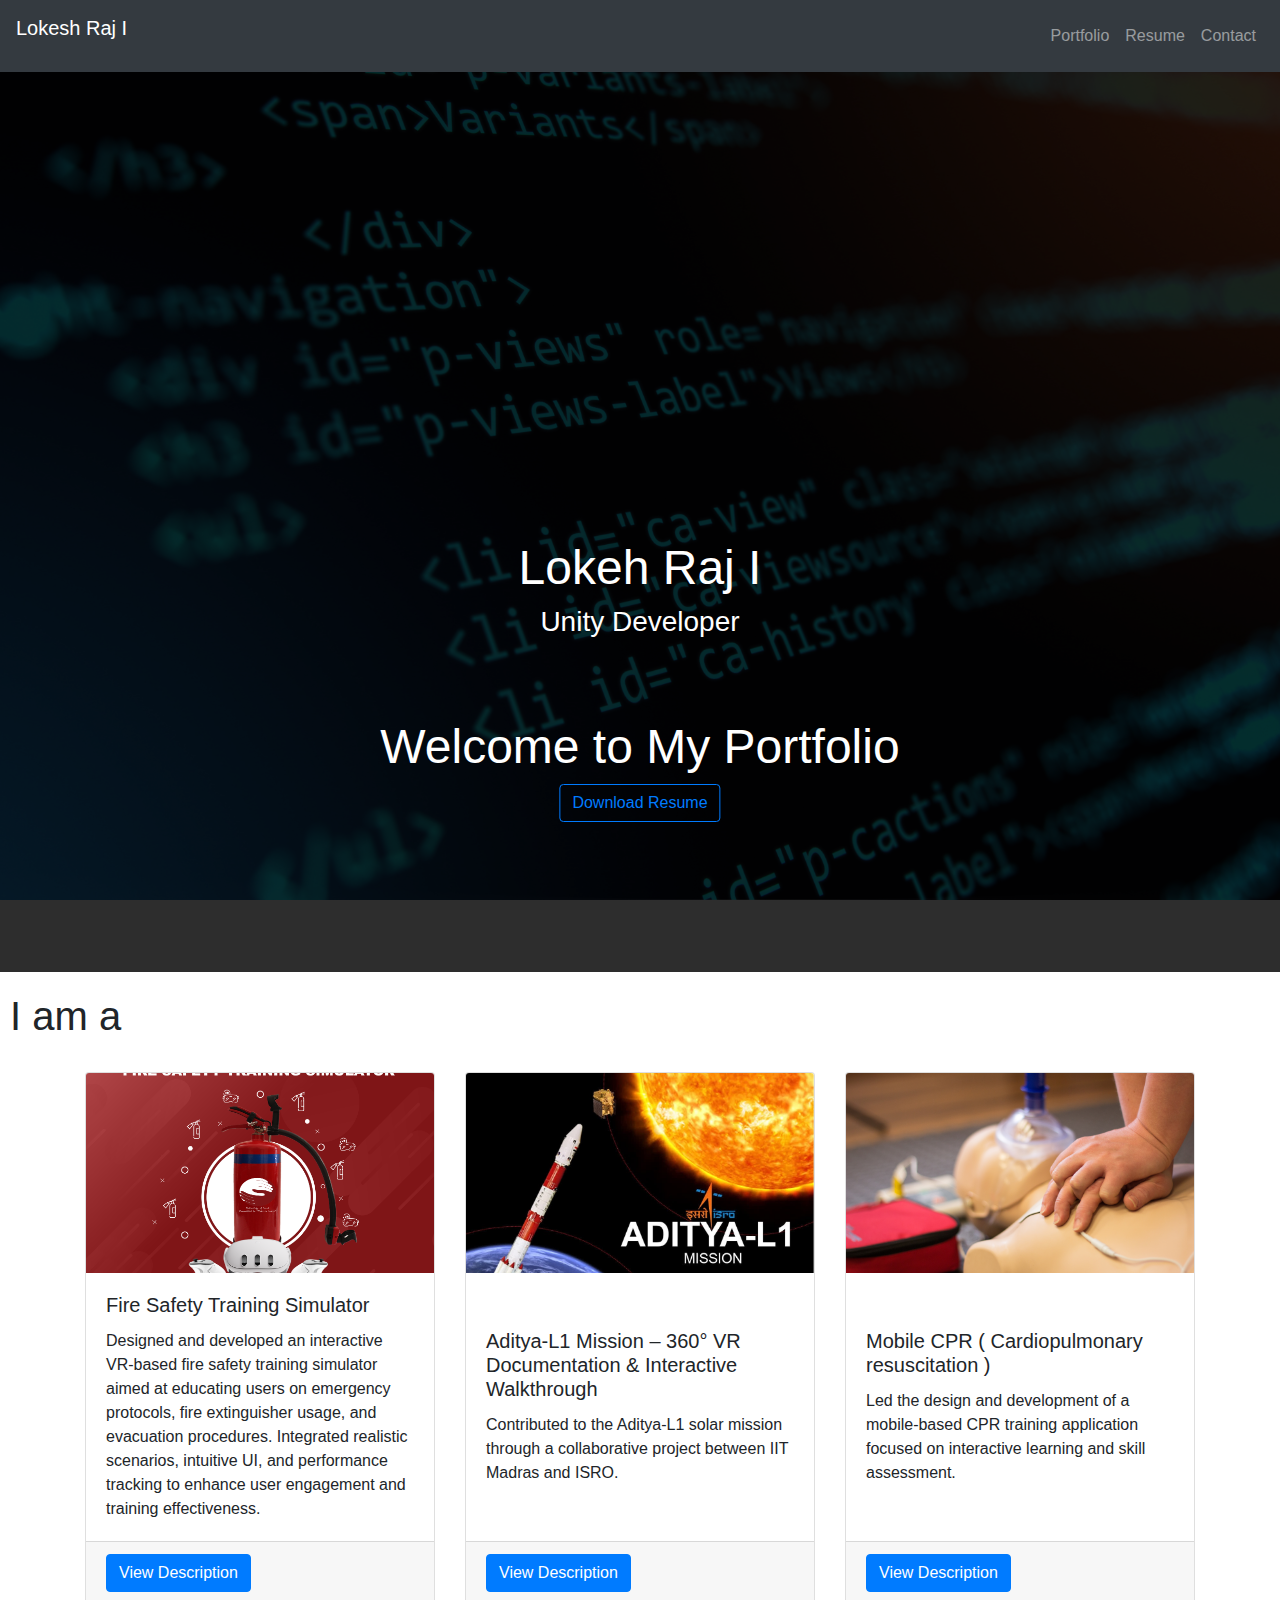
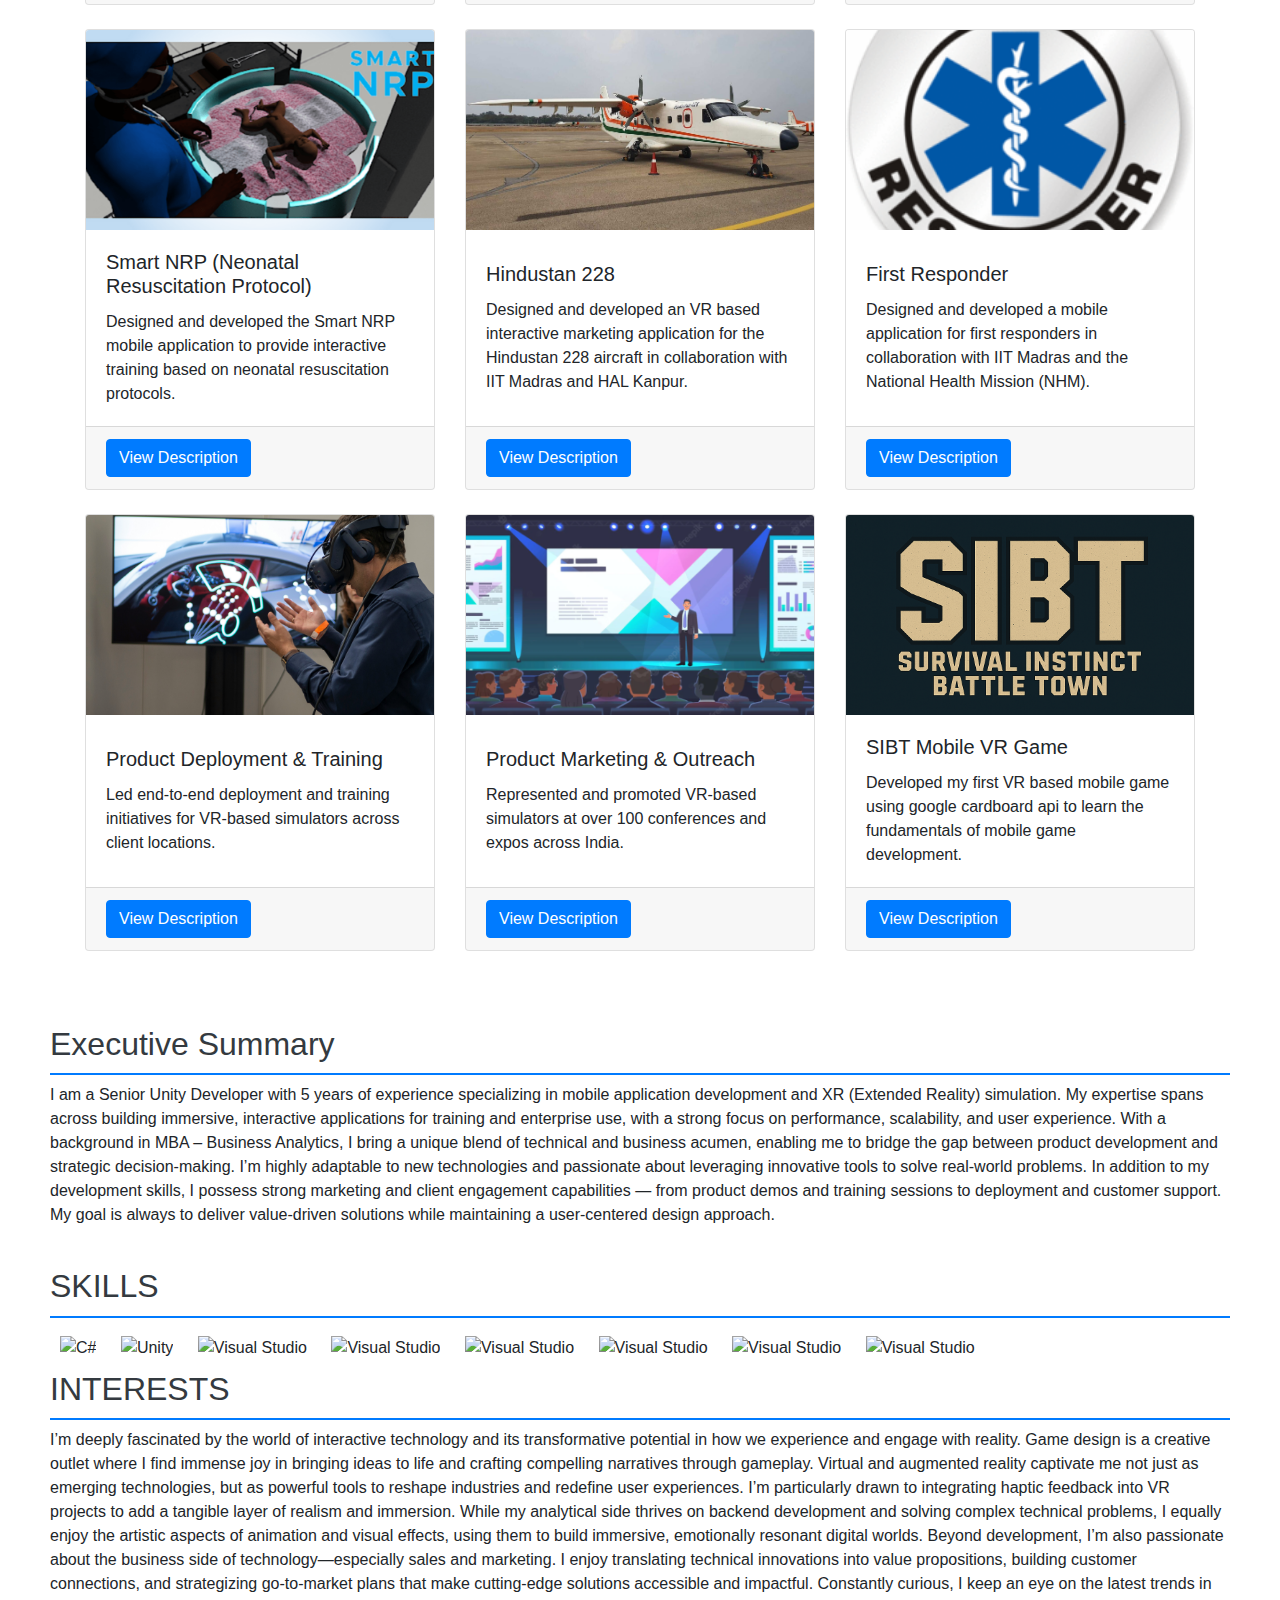
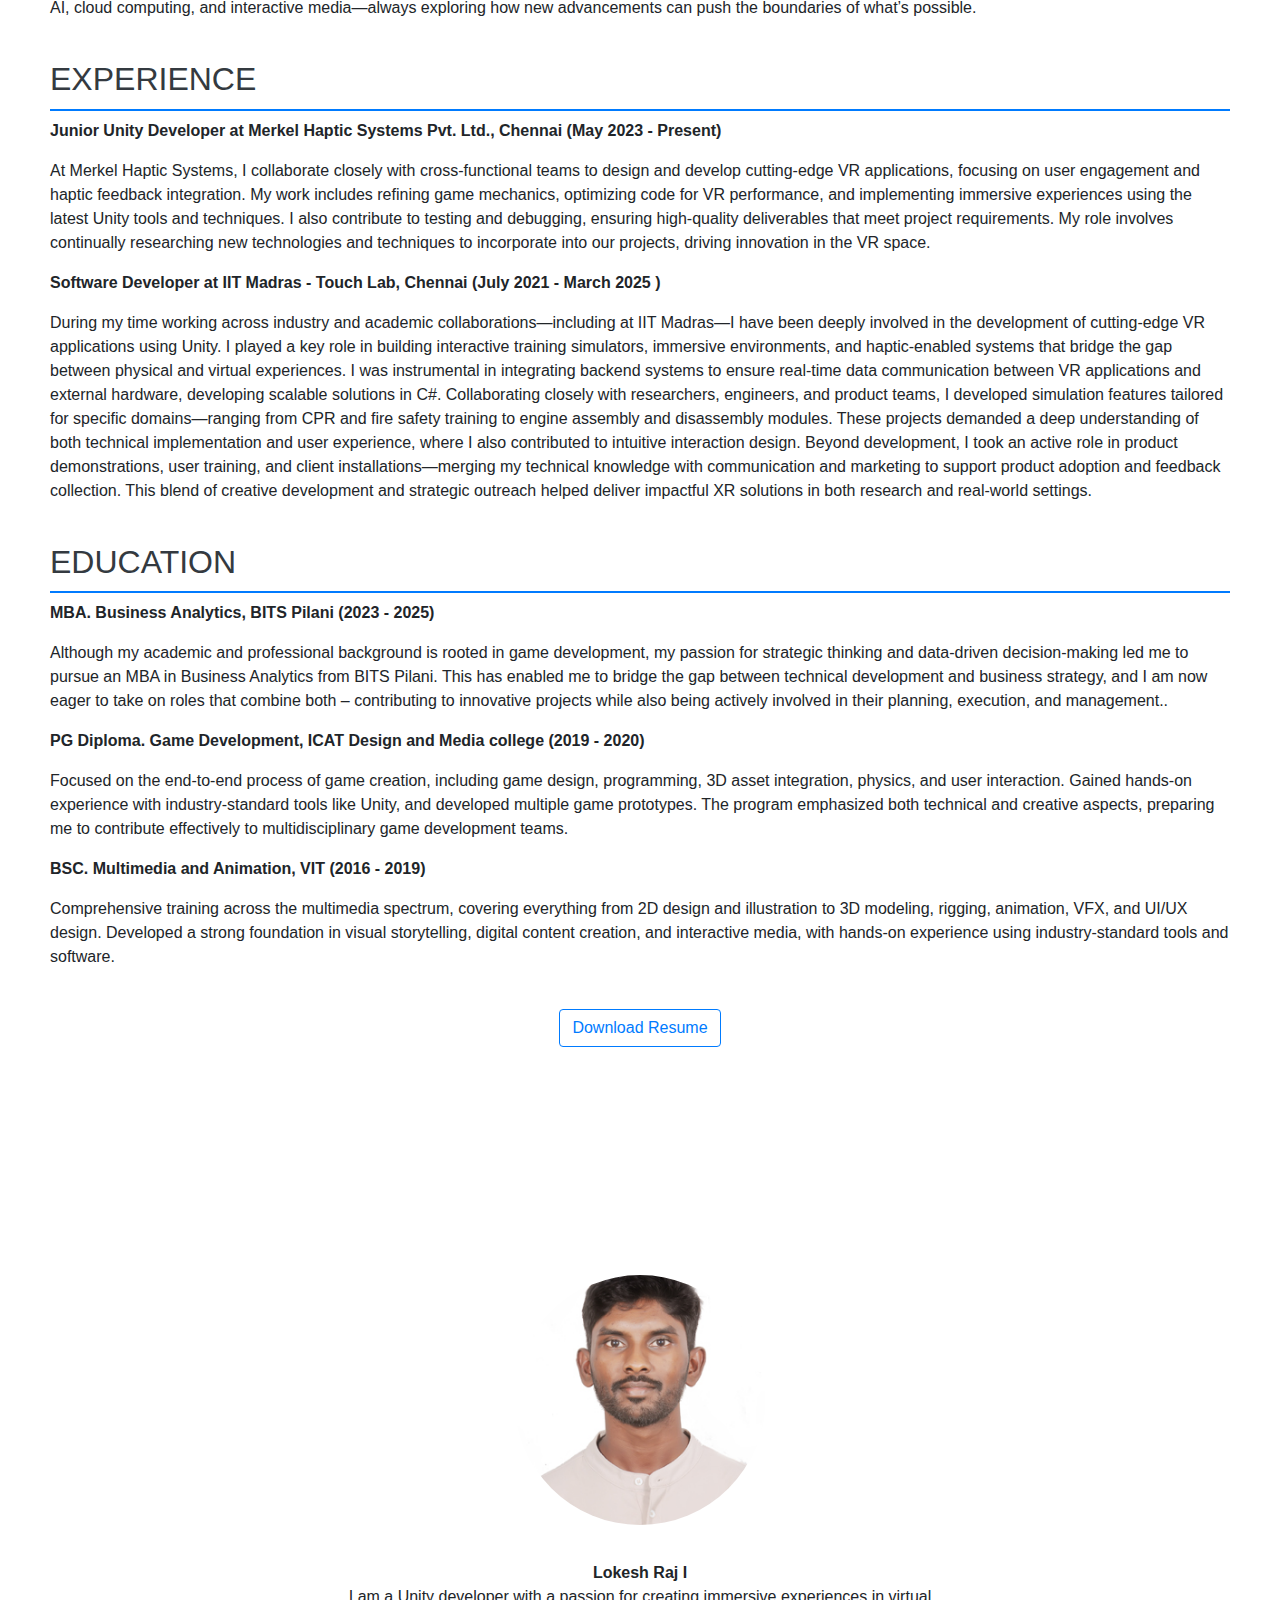
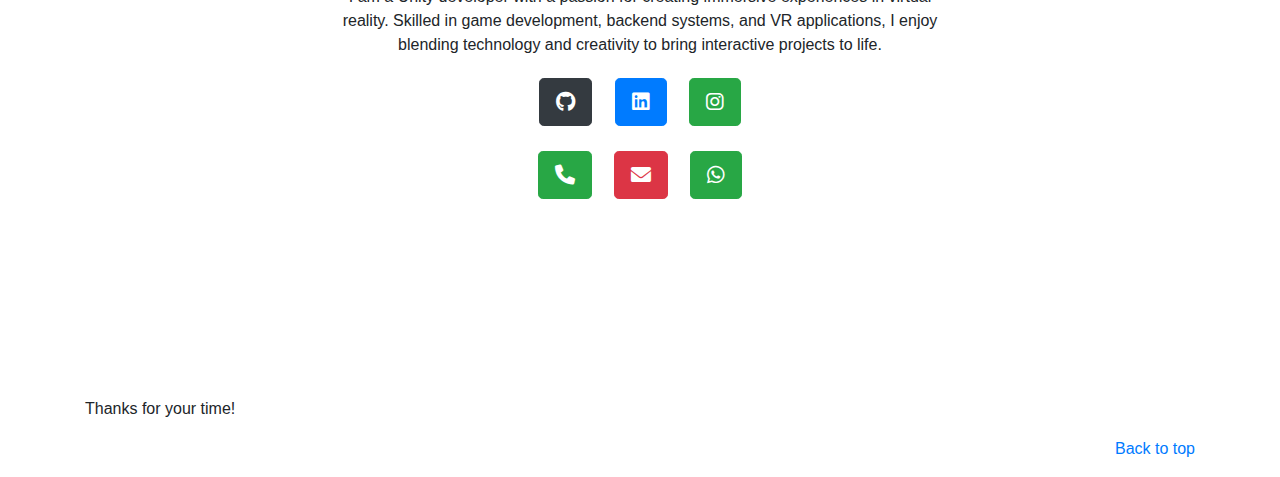
==== commit 480e61a4: "Add files via upload" ====
--- a/LokeshRaj-gamedev.github.io-main/index.html
+++ b/LokeshRaj-gamedev.github.io-main/index.html
@@ -108,7 +108,7 @@
         <div class="card h-100">
           <img src="src\adit.jpg" class="card-img-top" alt="Project 2">
           <div class="card-body">
-            <h5 class="card-title">Aditya L1 Mission</h5>
+            <h5 class="card-title">Aditya-L1 Mission – 360° VR Documentation & Interactive Walkthrough</h5>
             <p class="card-text">Contributed to the Aditya-L1 solar mission through a collaborative project between IIT Madras and ISRO.</p>
           </div>
           <div class="card-footer">
@@ -134,7 +134,7 @@
       <!-- Card 4 -->
       <div class="col-lg-4 col-md-6 col-sm-12 mb-4">
         <div class="card h-100">
-          <img src="src\swd.jpg" class="card-img-top" alt="Project 3">
+          <img src="src\nrp.png" class="card-img-top" alt="Project 3">
           <div class="card-body">
             <h5 class="card-title">Smart NRP (Neonatal Resuscitation Protocol)</h5>
             <p class="card-text">Designed and developed the Smart NRP mobile application to provide interactive training based on neonatal resuscitation protocols.</p>
@@ -178,7 +178,7 @@
         <div class="card h-100">
           <img src="src\instal.jpg" class="card-img-top" alt="Project 3">
           <div class="card-body">
-            <h5 class="card-title">Simulator Deployment & Training</h5>
+            <h5 class="card-title">Product Deployment & Training</h5>
             <p class="card-text">Led end-to-end deployment and training initiatives for VR-based simulators across client locations.</p>
           </div>
           <div class="card-footer">
@@ -192,7 +192,7 @@
         <div class="card h-100">
           <img src="src\conf.png" class="card-img-top" alt="Project 3">
           <div class="card-body">
-            <h5 class="card-title">Simulator Marketing & Outreach</h5>
+            <h5 class="card-title">Product Marketing & Outreach</h5>
             <p class="card-text">Represented and promoted VR-based simulators at over 100 conferences and expos across India.</p>
           </div>
           <div class="card-footer">
@@ -204,10 +204,10 @@
       <!-- Card 9-->
       <div class="col-lg-4 col-md-6 col-sm-12 mb-4">
         <div class="card h-100">
-          <img src="src\optometry.jpg" class="card-img-top" alt="Project 3">
-          <div class="card-body">
-            <h5 class="card-title">Optometrist Android APK</h5>
-            <p class="card-text">Developed my first Android application for optometrists, focusing on enhancing user experience and learning the fundamentals of mobile app development.</p>
+          <img src="src\sibt.png" class="card-img-top" alt="Project 3">
+          <div class="card-body">
+            <h5 class="card-title">SIBT Mobile VR Game</h5>
+            <p class="card-text">Developed my first VR based mobile game using google cardboard api to learn the fundamentals of mobile game development.</p>
           </div>
           <div class="card-footer">
             <a href="#" class="btn btn-primary" data-toggle="modal" data-target="#projectModal">View Description</a>
@@ -246,50 +246,77 @@
 <div id="resume" class="resume-section">
 
   <div class="About">
-      <h2>ABOUT MYSELF</h2>
-      <p>As a Junior Unity Developer, I bring a robust skill set in Unity and game development, with proficiency in C#, .NET, and backend systems. My expertise spans across creating immersive VR applications, interactive experiences, and engaging 2D/3D games, integrating game mechanics with backend technologies. I have honed my skills in animation, networking, and advanced Unity development, allowing me to craft unique and captivating user experiences. I am committed to continuous learning and dedicated to pushing the boundaries of interactive development to deliver outstanding projects.</p>
+      <h2>Executive Summary</h2>
+      <p>I am a Senior Unity Developer with 5 years of experience specializing in mobile application development and XR (Extended Reality) simulation. My expertise spans across building immersive, interactive applications for training and enterprise use, with a strong focus on performance, scalability, and user experience.
+
+With a background in MBA – Business Analytics, I bring a unique blend of technical and business acumen, enabling me to bridge the gap between product development and strategic decision-making. I’m highly adaptable to new technologies and passionate about leveraging innovative tools to solve real-world problems.
+
+In addition to my development skills, I possess strong marketing and client engagement capabilities — from product demos and training sessions to deployment and customer support. My goal is always to deliver value-driven solutions while maintaining a user-centered design approach.
+
+ </p>
   </div>
 
   <div class="skills">
       <h2>SKILLS</h2>
       <div class="skill-icons">
-          <img src="https://cdn.jsdelivr.net/gh/devicons/devicon@latest/icons/amazonwebservices/amazonwebservices-original-wordmark.svg" alt="AWS" />
+        
           <img src="https://cdn.jsdelivr.net/gh/devicons/devicon@latest/icons/csharp/csharp-original.svg" alt="C#" />
-          <img src="https://cdn.jsdelivr.net/gh/devicons/devicon@latest/icons/dotnetcore/dotnetcore-original.svg" alt=".NET" />
-          <img src="https://cdn.jsdelivr.net/gh/devicons/devicon@latest/icons/html5/html5-original.svg" alt="HTML5" />
-          <img src="https://cdn.jsdelivr.net/gh/devicons/devicon@latest/icons/css3/css3-original.svg" alt="CSS3" />
-          <img src="https://cdn.jsdelivr.net/gh/devicons/devicon@latest/icons/microsoftsqlserver/microsoftsqlserver-original.svg" alt="SQL Server" />
-          <img src="https://cdn.jsdelivr.net/gh/devicons/devicon@latest/icons/mysql/mysql-original-wordmark.svg" alt="MySQL" />
-          <img src="https://cdn.jsdelivr.net/gh/devicons/devicon@latest/icons/powershell/powershell-original.svg" alt="PowerShell" />
-          <img src="https://cdn.jsdelivr.net/gh/devicons/devicon@latest/icons/postman/postman-original.svg" alt="Postman" />
-          <img src="https://cdn.jsdelivr.net/gh/devicons/devicon@latest/icons/sqlite/sqlite-original-wordmark.svg" alt="SQLite" />
           <img src="https://cdn.jsdelivr.net/gh/devicons/devicon@latest/icons/unity/unity-original.svg" alt="Unity" />
           <img src="https://cdn.jsdelivr.net/gh/devicons/devicon@latest/icons/visualstudio/visualstudio-plain.svg" alt="Visual Studio" />
+          <img src="https://cdn.jsdelivr.net/gh/devicons/devicon@latest/icons/illustrator/illustrator-plain.svg" alt="Visual Studio" />
+          <img src="https://cdn.jsdelivr.net/gh/devicons/devicon@latest/icons/photoshop/photoshop-plain.svg" alt="Visual Studio" />
+          <img src="https://cdn.jsdelivr.net/gh/devicons/devicon@latest/icons/premierepro/premierepro-plain.svg" alt="Visual Studio" />
+          <img src="https://cdn.jsdelivr.net/gh/devicons/devicon@latest/icons/aftereffects/aftereffects-plain.svg" alt="Visual Studio" />
+          <img src="https://cdn.jsdelivr.net/gh/devicons/devicon@latest/icons/maya/maya-plain.svg" alt="Visual Studio" />
+
+          
       </div>
   </div>
 
   <div class="Interests">
       <h2>INTERESTS</h2>
-      <p>I’m deeply fascinated by the world of interactive technology and its potential to transform how we experience reality. I find immense joy in game design, where I can bring ideas to life and create compelling stories through gameplay. Virtual and augmented reality captivate me not just as emerging technologies but as tools that can reshape industries and redefine user experiences. I’m particularly interested in integrating haptic feedback to add a layer of realism to VR projects. While backend development appeals to my analytical side, allowing me to solve complex problems, I also enjoy the artistic aspects of animation and visual effects, using them to craft immersive digital worlds. I’m always on the lookout for new trends and advancements in AI, cloud computing, and other cutting-edge fields that push the boundaries of what’s possible.</p>
-  </div>
-
-  <div class="Education">
-      <h2>EDUCATION</h2>
-      <p><b>B.E. Mechanical Engineering, R.M.K. Engineering College (August 2018 - May 2022)</b></p>
-      <p>Although my background is in Mechanical Engineering, I transitioned into software development due to a strong passion for technology and interactive media. My engineering education has equipped me with problem-solving skills, analytical thinking, and a solid technical foundation, which I have applied to software development. It has also helped me approach Unity projects with a systematic mindset, enabling me to tackle complex challenges effectively.</p>
-  </div>
-
+      <p>I’m deeply fascinated by the world of interactive technology and its transformative potential in how we experience and engage with reality. Game design is a creative outlet where I find immense joy in bringing ideas to life and crafting compelling narratives through gameplay. Virtual and augmented reality captivate me not just as emerging technologies, but as powerful tools to reshape industries and redefine user experiences.
+
+I’m particularly drawn to integrating haptic feedback into VR projects to add a tangible layer of realism and immersion. While my analytical side thrives on backend development and solving complex technical problems, I equally enjoy the artistic aspects of animation and visual effects, using them to build immersive, emotionally resonant digital worlds.
+
+Beyond development, I’m also passionate about the business side of technology—especially sales and marketing. I enjoy translating technical innovations into value propositions, building customer connections, and strategizing go-to-market plans that make cutting-edge solutions accessible and impactful.
+
+Constantly curious, I keep an eye on the latest trends in AI, cloud computing, and interactive media—always exploring how new advancements can push the boundaries of what’s possible.</p>
+  </div>
   <div class="Experience">
       <h2>EXPERIENCE</h2>
       <p><b>Junior Unity Developer at Merkel Haptic Systems Pvt. Ltd., Chennai (May 2023 - Present)</b></p>
       <p>At Merkel Haptic Systems, I collaborate closely with cross-functional teams to design and develop cutting-edge VR applications, focusing on user engagement and haptic feedback integration. My work includes refining game mechanics, optimizing code for VR performance, and implementing immersive experiences using the latest Unity tools and techniques. I also contribute to testing and debugging, ensuring high-quality deliverables that meet project requirements. My role involves continually researching new technologies and techniques to incorporate into our projects, driving innovation in the VR space.</p>
-      <p><b>Project Associate at IIT Madras - Touch Lab, Chennai (October 2022 - April 2023)</b></p>
-      <p>During my time at IIT Madras, I was instrumental in the development of pioneering projects leveraging Unity for VR applications. I worked on backend integration, developing features that enabled seamless data flow and interaction between hardware and software. My responsibilities included programming in C#, optimizing Unity applications for various hardware configurations, and collaborating with researchers to create user-centered solutions. This role helped me deepen my understanding of VR development and its practical applications in research and industrial environments.</p>
-  </div>
+      <p><b>Software Developer at IIT Madras - Touch Lab, Chennai (July 2021 - March 2025 )</b></p>
+      <p>During my time working across industry and academic collaborations—including at IIT Madras—I have been deeply involved in the development of cutting-edge VR applications using Unity. I played a key role in building interactive training simulators, immersive environments, and haptic-enabled systems that bridge the gap between physical and virtual experiences.
+
+I was instrumental in integrating backend systems to ensure real-time data communication between VR applications and external hardware, developing scalable solutions in C#. 
+
+Collaborating closely with researchers, engineers, and product teams, I developed simulation features tailored for specific domains—ranging from CPR and fire safety training to engine assembly and disassembly modules. These projects demanded a deep understanding of both technical implementation and user experience, where I also contributed to intuitive interaction design.
+
+Beyond development, I took an active role in product demonstrations, user training, and client installations—merging my technical knowledge with communication and marketing to support product adoption and feedback collection. This blend of creative development and strategic outreach helped deliver impactful XR solutions in both research and real-world settings.
+
+</p>
+  </div>
+  <div class="Education">
+      <h2>EDUCATION</h2>
+      <p><b>MBA. Business Analytics, BITS Pilani (2023 - 2025)</b></p>
+      <p>Although my academic and professional background is rooted in game development, my passion for strategic thinking and data-driven decision-making led me to pursue an MBA in Business Analytics from BITS Pilani. This has enabled me to bridge the gap between technical development and business strategy, and I am now eager to take on roles that combine both – contributing to innovative projects while also being actively involved in their planning, execution, and management..</p>
+
+       <p><b>PG Diploma. Game Development, ICAT Design and Media college (2019 - 2020)</b></p>
+      <p>Focused on the end-to-end process of game creation, including game design, programming, 3D asset integration, physics, and user interaction. Gained hands-on experience with industry-standard tools like Unity, and developed multiple game prototypes. The program emphasized both technical and creative aspects, preparing me to contribute effectively to multidisciplinary game development teams.</p>
+
+      <p><b>BSC. Multimedia and Animation, VIT (2016 - 2019)</b></p>
+      <p>Comprehensive training across the multimedia spectrum, covering everything from 2D design and illustration to 3D modeling, rigging, animation, VFX, and UI/UX design. Developed a strong foundation in visual storytelling, digital content creation, and interactive media, with hands-on experience using industry-standard tools and software.
+
+</p>
+  </div>
+
+  
 
   <!-- Download option -->
   <div class="download-resume">
-      <a href="MyResume.pdf" class="btn btn-outline-primary" download>Download Resume</a>
+      <a href="src\MyResume.pdf" class="btn btn-outline-primary" download>Download Resume</a>
   </div>
 </div>
 
@@ -297,24 +324,24 @@
 <div id="Contact" class="aboutMe">
   <div class="row justify-content-center align-items-center text-center">
     <div class="col-md-6">
-      <img src="src\profile.jpg" class="img-responsive rounded-circle about-img" alt="Responsive Image">
-      <p class="mt-3"><B>Dhinesh M</B><br>I am a Unity developer with a passion for creating immersive experiences in virtual reality. Skilled in game development, backend systems, and VR applications, I enjoy blending technology and creativity to bring interactive projects to life.</p>
+      <img src="src\26.jpg" class="img-responsive rounded-circle about-img" alt="Responsive Image">
+      <p class="mt-3"><B>Lokesh Raj I</B><br>I am a Unity developer with a passion for creating immersive experiences in virtual reality. Skilled in game development, backend systems, and VR applications, I enjoy blending technology and creativity to bring interactive projects to life.</p>
       <ul class="list-inline">
         <!-- Button for GitHub -->
         <li class="list-inline-item">
-          <a href="https://github.com/DhineshMoorthy-gamedev" target="_blank" class="btn btn-dark btn-lg btn-custom">
+          <a href="https://github.com/Lokesh-10" target="_blank" class="btn btn-dark btn-lg btn-custom">
             <i class="fab fa-github"></i>
           </a>
         </li>
         <!-- Button for LinkedIn -->
         <li class="list-inline-item">
-          <a href="https://www.linkedin.com/in/dhinesh-m-7627b6203?lipi=urn%3Ali%3Apage%3Ad_flagship3_profile_view_base_contact_details%3Bg1h6zleMSBK0d95bVM2jRg%3D%3D" target="_blank" class="btn btn-primary btn-lg btn-custom">
+          <a href="https://www.linkedin.com/in/lokesh-raj-i-1951b4182/" target="_blank" class="btn btn-primary btn-lg btn-custom">
             <i class="fab fa-linkedin"></i>
           </a>
         </li>
         <!-- Button for Instagram -->
         <li class="list-inline-item">
-          <a href="https://www.instagram.com/dhinesh__moorthy/" target="_blank" class="btn btn-success btn-lg btn-custom">
+          <a href="https://www.instagram.com/loki._.raj?utm_source=qr&igsh=MTFkbDBqaWM5enc5bA==" target="_blank" class="btn btn-success btn-lg btn-custom">
             <i class="fab fa-instagram"></i>
           </a>
         </li>
@@ -322,19 +349,19 @@
       <ul class="list-inline">
         <!-- Button for Contact -->
         <li class="list-inline-item">
-          <a href="tel:+9188348439527" class="btn btn-success btn-lg btn-custom">
+          <a href="tel:+919626629246" class="btn btn-success btn-lg btn-custom">
             <i class="fas fa-phone"></i>
           </a>
         </li>
         <!-- Button for Mail -->
         <li class="list-inline-item">
-          <a href="mailto:dhinesh_moorthy@icloud.com" class="btn btn-danger btn-lg btn-custom">
+          <a href="mailto:lokeshinba@gmail.com" class="btn btn-danger btn-lg btn-custom">
             <i class="fas fa-envelope"></i>
           </a>
         </li>
         <!-- Button for WhatsApp -->
         <li class="list-inline-item">
-          <a href="https://wa.me/+919677013993" target="_blank" class="btn btn-success btn-lg btn-custom">
+          <a href="https://wa.me/+919626629246" target="_blank" class="btn btn-success btn-lg btn-custom">
             <i class="fab fa-whatsapp"></i>
           </a>
         </li>
@@ -405,49 +432,50 @@
       // Define independent content for each project
       const projectDetails = [
         {
-          title: 'Local Offline Database Integration with SQLite',
-          description: '<p>In this project, I implemented a local offline database solution using SQLite, which provides lightweight and efficient data management for applications. The primary goal was to ensure that users could access and manipulate data without relying on an internet connection, making the application more versatile and user-friendly.<p>I began by designing the database schema tailored to the specific needs of the application, ensuring optimal organization and accessibility of data. Utilizing SQLite’s capabilities, I integrated data insertion, retrieval, updating, and deletion functionalities. The project involved creating an intuitive user interface that allowed users to interact with the database seamlessly, enabling them to add, view, edit, and delete records easily.<p> Rigorous testing was conducted to ensure data integrity and reliability, addressing potential issues such as data conflicts and corruption. The project was not only a practical application of database management principles but also an exploration of best practices in user interface design and data handling.<p>This project significantly improved my skills in database management, C# programming, and Unity development, laying a strong foundation for future endeavors involving data-driven applications.</p>',
-          imageUrl: 'src\\1.png'
-        },
-        {
-          title: 'Cloud Database Integration with Microsoft PlayFab',
-          description: '<p>In this project, I focused on integrating Microsoft PlayFab as a backend service for managing game data, user profiles. PlayFab’s powerful cloud features allowed for seamless handling of data storage and retrieval, making it an ideal choice for developing scalable game applications.<p>I started by setting up a PlayFab account and configuring the necessary game title settings. This included defining user authentication methods, creating data structures for player profiles, and configuring cloud scripts for game logic. I utilized PlayFab’s APIs to implement user registration, login functionalities, and secure data storage, ensuring that player information was kept safe and accessible.<p>Throughout the project, I emphasized optimizing network calls and data handling to minimize latency and improve overall performance. By leveraging PlayFab’s built-in features, I was able to focus on the game design aspects while ensuring a robust backend infrastructure. This experience significantly enriched my understanding of cloud-based game development, backend integration, and the use of analytics in enhancing player engagement.</p>',
-          imageUrl: 'src\\2.png'
-        },
-        {
-          title: 'CPR ( Cardiopulmonary resuscitation )',
-          description: '<p>In the CPR project, I played a pivotal role in managing the development process from production to the successful shipping of the product. My primary responsibility involved porting the application from Oculus Quest 1 to Quest 2, ensuring a smooth transition while enhancing performance and user experience.<p>During this project, I actively contributed to the design and implementation of new features, which included developing VR-based metrics aimed at understanding the interplay between hand tracking and cognitive performance research. I conducted extensive testing to identify why hand tracking and CPR functionalities faced compatibility issues, analyzing data to derive insights that informed further enhancements.<p> Through iterative testing and refinement, I was able to enhance the application’s usability and functionality, providing a robust platform for cognitive performance analysis in VR environments.<p>This project significantly deepened my expertise in VR development, optimization for different hardware, and understanding user interactions, making it a cornerstone experience in my career.</p>',
+          title: 'Fire Safety Training Simulator',
+          description: '<p>As part of an immersive training initiative, I contributed to the development of a Fire Safety Training Simulator using Virtual Reality and haptic technology. Designed to replicate real-world emergency scenarios, this simulator enables users to learn and practice fire response procedures in a safe, controlled virtual environment.My role focused on both the UI/UX design and core development of the simulator using Unity and C#.</p><p>I designed intuitive, user-centered interfaces that guide trainees through step-by-step procedures—such as identifying fire types, choosing appropriate extinguishers, and executing evacuation protocols. Emphasis was placed on clarity, accessibility, and realism to enhance learning outcomes.On the development side, I was responsible for implementing interactive mechanics, scene logic, and environment behavior. I worked closely with haptic device APIs to provide tactile feedback during key interactions—such as using a fire extinguisher, opening doors, or handling objects—adding a physical dimension to the VR experience and reinforcing muscle memory.The simulator was optimized for performance across different hardware configurations and deployed on multiple platforms. It also included performance tracking features to assess trainee response times and decision-making, making it suitable for both institutional training and industrial safety compliance.This project deepened my expertise in immersive simulation design, VR safety applications, and multi-sensory interaction development.</p>',
+          imageUrl: 'src\\q3-24.png'
+        },
+        {
+          title: 'Aditya-L1 Mission – 360° VR Documentation & Interactive Walkthrough',
+          description: '<p>As part of an immersive documentation initiative for India’s Aditya-L1 solar observation mission, I worked closely with ISRO at Sriharikota to capture and recreate the complete assembly and integration process of the launch vehicle and satellite using VR technologies.During this project, I was on-site to document the assembly and testing phases of key vehicle stages—PS1, PS2, PS3, PS4, and the Aditya-L1 satellite module—using professional 360° cameras. I meticulously captured high-resolution footage across critical areas including the main assembly building, ensuring comprehensive coverage of the mission’s most sensitive and technically demanding operations.Post-production involved processing and stitching 360° footage to create a seamless immersive experience, followed by the development of a VR-based integration assembly video that allowed viewers to explore the mission in a fully panoramic environment. addition to the passive 360° experience, I also designed and developed an interactive walkthrough VR application using Unity. This application allowed users to navigate through the ISRO facility virtually, inspect individual rocket stages, and understand their function and placement during assembly. It combined rich visual content with an intuitive user interface to make complex aerospace procedures accessible to viewers ranging from engineers to the general public.This project not only offered me a unique opportunity to contribute to a milestone space mission but also expanded my expertise in VR storytelling, technical media production, and the integration of interactive design with scientific documentation.</p>',
+          imageUrl: 'src\\adit.jpg'
+        },
+        {
+          title: 'Mobile CPR Training Application ( Cardiopulmonary resuscitation )',
+          description: '<p>In the CPR project, I designed and developed a Mobile CPR Training Application aimed at making life-saving skills more accessible through interactive learning. This application is built to not only teach users the technical CPR procedure but also guide them on how to respond effectively in real-life emergency situations.The app features a user-friendly interface and follows a structured learning path that combines interactive animations, scenario-based decision making, and questionnaire-driven assessments. Users are placed in simulated emergency situations where they must assess the condition, call for help, and perform CPR with step-by-step animated guidance—mirroring real-world stress and decision-making.I developed the entire application using Unity, handling both front-end interaction and backend logic. The animations were carefully choreographed to visually represent proper hand placement, compression techniques, and timing, ensuring users could clearly understand and replicate the actions. The application also adapts to user responses, providing real-time feedback and scoring based on decision accuracy and reaction time.Designed with accessibility and usability in mind, the app runs across Android and WebGL platforms, making it suitable for educational institutions, first responder training, and public awareness campaigns.This project solidified my experience in mobile application development, instructional design, and creating meaningful, user-centered healthcare simulations that blend interactivity with real-world relevance.</p>',
           imageUrl: 'src\\cpr.jpg'
         },
         {
-          title:'Static Website Development',
-          description: '<p>In the Static Website Development project, I undertook the complete process of designing and building a responsive static website (this portfolio). This experience allowed me to deepen my understanding of web development concepts and best practices, particularly in creating user-friendly and visually appealing interfaces.<p>To start, I learned and implemented Bootstrap, a powerful front-end framework that enabled me to create a responsive layout efficiently. I utilized Bootstrap’s grid system and pre-designed components to ensure the website was accessible and functional across various devices and screen sizes. This experience not only improved my design skills but also reinforced the importance of responsive design in modern web development.<p>After designing the website, I focused on hosting it on GitHub Pages, which provided an opportunity to learn about version control and collaborative development practices. I set up the repository, configured the necessary settings, and deployed the website, gaining practical experience.<p>Throughout the development process, I emphasized clean coding practices and well-structured documentation to ensure the project could be easily understood and maintained. This project enhanced my technical skills in HTML, CSS, and JavaScript, as well as my understanding of hosting and deployment processes, solidifying my foundation in web development.</p>',
-          imageUrl: 'src\\swd.jpg'
-        },
-        {
-          title:'Fire Spread Shader',
-          description:'<p>In the Fire Spread Shader addon, I focused on creating a visually compelling and realistic fire effect that could dynamically interact with the environment in Unity. This project involved developing a custom shader to simulate the behavior of fire as it spreads across surfaces, contributing to a more immersive experience in virtual reality applications.<p>Using Unity’s Shader Graph, I designed a shader that combined texture mapping, particle systems, and color gradients to produce realistic flames. The shader was crafted to respond to environmental factors, such as wind direction and intensity, allowing the fire to behave naturally within the scene.<p>To enhance the interactivity, I implemented a system that allowed the fire to spread to nearby flammable objects, using colliders and triggers to determine the area of effect. This feature added an engaging layer of realism, making the virtual environment more dynamic and responsive to player actions.<p>Throughout the development process, I focused on optimizing performance to ensure smooth operation, especially in VR settings where frame rates are crucial. Rigorous testing was conducted to balance visual fidelity with computational efficiency, making adjustments based on performance metrics.<p>This project not only deepened my understanding of shader programming and graphics rendering but also improved my skills in creating interactive visual effects that enhance user engagement in virtual environments.</p>',
-          imageUrl: 'src\\fireshadergraph.png'
-        },
-        {
-          title:'AWS DynamoDB Database Integration',
-          description:'<p>In the AWS DynamoDB Database Integration project, I am in the process of implementing a scalable backend solution using Amazon DynamoDB, a fully managed NoSQL database service. This project aims to enhance data storage capabilities for cloud-based applications, providing fast and predictable performance with seamless scalability.<p>As part of the development process, I have been focusing on designing the database schema that optimally aligns with application requirements. This involves defining tables, setting up primary keys, and establishing relationships to ensure efficient data retrieval and management. I am leveraging AWS SDKs to interact with DynamoDB, implementing CRUD operations and optimizing queries to enhance application performance.<p>One of the key aspects of this project is ensuring data security and integrity, which involves configuring appropriate access permissions using AWS IAM roles and policies. I am also exploring the use of DynamoDB Streams to enable real-time data processing and integration with other AWS services, enhancing the overall functionality of the application.<p>Throughout the development process, I am emphasizing best practices for cloud architecture, including cost management and performance optimization. The experience gained from this project is significantly broadening my understanding of cloud services, NoSQL databases, and their practical applications in modern software development.</p>',
-          imageUrl: 'src\\awsDynamoDb.png'
-        },
-        {
-          title:'WebSocket Development',
-          description:'<p>In the WebSocket Development project, I am in the prototype stage of creating a real-time communication system that connects Android devices with a Unity application. This project aims to facilitate seamless data exchange and interactions, enhancing the user experience through instant connectivity.<p>At this stage, I am focusing on establishing a reliable WebSocket connection, which involves implementing the WebSocket protocol in both the Android and Unity environments. I have been experimenting with various libraries and frameworks to ensure smooth communication, considering factors such as latency, message formats, and connection stability.<p>The initial phase includes defining the architecture of the communication system, ensuring that data can be transmitted efficiently in both directions. I am working on developing features that allow the Android application to send real-time updates to the Unity application, enabling dynamic interactions based on user input or sensor data.<p>As part of this development, I am conducting tests to evaluate the performance and responsiveness of the WebSocket connections. This involves monitoring connection handling, message delivery times, and error handling to refine the overall user experience.<p>This project is enhancing my skills in network programming, real-time data handling, and cross-platform communication, laying the groundwork for future applications that require instant connectivity.</p>',
-          imageUrl: 'src\\websockets.png'
-        },
-        {
-          title:'Built-in HTTP Server Integration',
-          description:'<p>In the Built-in HTTP Server Integration project, I focused on creating a robust HTTP server solution within Unity to manage requests from Oculus devices. This integration aims to streamline communication between the VR headset and the Unity application, enabling real-time data exchange and improving overall user experience.<p>The project began with researching different approaches for setting up an HTTP server in Unity, ultimately deciding to implement a built-in solution for its simplicity and effectiveness. I configured the server to handle incoming HTTP requests, allowing Oculus devices to communicate with the Unity application for various functionalities, such as data retrieval and command execution.<p>Key features of the integration include creating endpoints for specific requests, such as fetching user data, sending commands to initiate actions in the Unity environment, and handling status updates. I also focused on implementing secure communication protocols to protect data integrity and user privacy.<p>This project has significantly enhanced my understanding of network protocols, server-client architecture, and the specific requirements for real-time communication in VR environments. It lays the foundation for future projects that require reliable data exchange between devices and applications.</p>',
-          imageUrl: 'src\\http.jpg'
-        },
-        {
-          title:'Optometrist Android APK',
-          description:'<p>The Optometrist Android APK project marks my initial foray into mobile app development, where I aimed to create a user-friendly application tailored for optometrists. This project provided a valuable opportunity to learn the core principles of Android development while addressing real-world needs in the optometry field.<p>I began by researching the specific requirements of optometrists and the features that would enhance their practice. Based on this research, I designed a simple yet effective interface that allowed users to access essential tools and information quickly. The app includes functionalities such as patient management and basic eye examination tools.<p>This project not only solidified my understanding of mobile app development but also sparked my passion for creating practical solutions in healthcare. The skills I acquired during this project laid the foundation for my future endeavors in app development and technology integration.</p>',
-          imageUrl: 'src\\optometry.jpg'
+          title:'SmartNRP Mobile Application',
+          description: '<p>I fully designed and developed the SmartNRP Mobile Application, an interactive learning tool based on the Neonatal Resuscitation Program (NRP) guidelines by the Indian Academy of Pediatrics (IAP). The app is built to deliver structured, guided training on all 12 NRP modules, ensuring comprehensive knowledge delivery for medical professionals and students alike.The application features a modular learning system with step-by-step instructional content, interactive practice scenarios, and assessment modules that help users internalize both the theoretical knowledge and the practical flow of neonatal resuscitation procedures. Each module is designed with a focus on clarity, accuracy, and user engagement—leveraging animations, touch-based interaction, and logic-driven feedback.To ensure wider accessibility and regional reach, I collaborated closely with medical professionals and translators to localize the application into multiple languages, including English, Hindi, Tamil, Telugu, Malayalam, Kannada, Arabic, and Amharic. This multilingual capability makes the app suitable for use in diverse healthcare environments, both within India and internationally. application was built using Unity, with platform compatibility for Android, WebGL, and Windows, ensuring scalable deployment across mobile devices and desktop setups.This project deepened my expertise in healthcare-focused mobile application development, multilingual content integration, and designing instruction-led, simulation-based learning experiences that align with professional medical guidelines.</p>',
+          imageUrl: 'src\\nrp.png'
+        },
+        {
+          title:'Hindustan 228 – Immersive VR Experience & 3D Aircraft Walkthrough',
+          description:'<p>As part of an immersive marketing and training initiative, I was stationed at HAL Kanpur to document and develop a Virtual Reality experience showcasing the Hindustan 228 aircraft. The goal was to provide an engaging, fully immersive presentation of the aircraft features, operations, and cabin configurations for both public outreach and stakeholder demonstrations.Using professional 360° camera equipment, I captured the aircraft in action—including cockpit operations, takeoff, in-flight, and landing sequences—along with detailed walkarounds and interior views. This high-fidelity footage was processed and edited into a 3-minute immersive VR marketing video, designed to give viewers a first-person experience of flying and exploring the Hindustan 228.In parallel, I developed a 3D VR Walkthrough Application using Unity, creating a fully explorable virtual environment of the aircraft. This application allowed users to view and interact with various cabin configurations, explore technical specifications, and understand the unique specialties and use-case scenarios of the Hindustan 228—from passenger transport to special mission adaptations.This project involved close coordination with aerospace engineers and HAL staff to ensure accuracy, realism, and alignment with the aircraft intended capabilities. The final outputs served both marketing and educational purposes, and were used in exhibitions, client presentations, and public outreach programs.This experience expanded my expertise in VR production for aerospace, real-time 3D application development, and immersive storytelling for complex engineering systems.</p>',
+          imageUrl: 'src\\hal.jpg'
+        },
+        {
+          title:'First Responder',
+          description:'<p>I contributed to the development of the First Responder Mobile Application, a training and awareness tool designed to guide users through appropriate actions during various emergency situations. The application aims to empower individuals—medical or non-medical—with the knowledge and confidence to act swiftly and effectively in critical moments.Built using Unity, the app simulates real-life emergency scenarios and provides step-by-step guidance on how to assess, respond, and assist during incidents such as accidents, cardiac arrest, fires, and other crises. Through a mix of interactive content, scenario-based decision-making, and visual walkthroughs, users learn how to remain calm, make informed decisions, and initiate basic first-response procedures before professional help arrives.My role primarily focused on application development, where I implemented user interaction logic, emergency flow handling, and responsive UI elements that ensure clarity and ease of use. The app is optimized for mobile deployment, making it accessible in field situations where quick access to information is crucial.This project strengthened my skills in emergency simulation design, mobile UI/UX, and developing real-world impact applications that blend technology with public safety and awareness.</p>',
+          imageUrl: 'src\\1st.png'
+        },
+        {
+          title:'Product Deployment & Training – Simulator Rollout and User Enablement',
+          description:'<p>In addition to my development responsibilities, I served as the Product Deployment Manager, overseeing the complete deployment lifecycle of VR-based training simulators across multiple organizations and defense establishments.  Post-installation, I conducted hands-on training sessions for end-users, enabling seamless usage of the systems and facilitating long-term impact.In addition to defense deployments, I managed installations and conducted training programs at several industrial and academic institutions, including SAIL, MEPCO Engineering College, Lucas TVS, AAAG, and Tamil Nadu Apex Skill Development Center. These engagements required tailored approaches to suit varying user profiles and site conditions, reinforcing my expertise in adaptable deployment strategies.This role enhanced my capabilities in project coordination, cross-functional team leadership, client engagement, and technical training, while also bridging the gap between development and real-world implementation. It gave me a holistic understanding of how immersive training systems perform in diverse environments and how to deliver maximum value to stakeholders through hands-on support.</p>'
+          ,
+          imageUrl: 'src\\instal.jpg'
+        },
+        {
+          title:'Product Marketing & Outreach – Conferences, Exhibitions & Strategic Promotion',
+          description:'<p>As part of my extended role beyond development and deployment, I have been actively involved in Product Marketing and Outreach, representing innovative VR and haptic training solutions at numerous national and international conferences, expos, and government initiatives. My focus has been on demonstrating product value, engaging with stakeholders, and driving adoption across industries and institutions.Over the course of my journey, I have participated in more than 50 high-profile events across India and abroad, where I have showcased immersive technology products to defense officials, educational institutions, industry leaders, and policymakers. </p>Some of the key events include:</p>Aero India</p>Global Partnership on Artificial Intelligence (GPAI)</p>G20 Events (All Tracks – Startup20, Education, Science & Tech)</p>International Fire Safety Expo</p>PACC 2025</p>GETEX Dubai 2024</p>At these events, I was responsible for live product demonstrations, technical explanation, pitch presentations, and hands-on user trials, often customizing the narrative based on audience profile—from government delegations to academic researchers and corporate executives. I also gathered valuable feedback from users and industry experts to inform product iterations and feature improvements.This extensive outreach effort not only helped establish product visibility and credibility but also strengthened my skills in strategic communication, market positioning, customer relationship management, and technology evangelism. By consistently engaging with real users and decision-makers, I bridged the gap between technical innovation and market need—making immersive simulation technologies more understandable, accessible, and scalable across sectors.</p>',
+          imageUrl: 'src\\conf.png'
+        },
+        {
+          title:'SIBT – Survival Instinct Battle Town (Mobile VR Game)',
+          description:'<p>SIBT (Survival Instinct Battle Town) was my first mobile VR game, developed as my final year college project, and it marked the beginning of my journey into immersive technologies. I independently designed and developed the game, combining engaging gameplay mechanics with a survival-based storyline set in a post-apocalyptic virtual environment.Built using Unity, the game featured first-person VR combat, resource gathering, and environmental interaction mechanics, optimized for mobile-based head-mounted displays. I implemented various core systems including player movement, enemy AI, inventory management, and real-time event triggers—laying a strong foundation in game architecture and interaction logic.This project served as a deep learning experience where I explored multiple aspects of game development, including:3D environment design,VR-specific UI/UX integration,Physics-based interactions,Performance optimization for mobile VR platforms.Through SIBT, I developed a solid understanding of XR technology, user immersion principles, and game loop design, which ignited my long-term interest in virtual and augmented reality. It was this hands-on experience that inspired me to pursue more advanced projects in the field of VR simulations, interactive training, and haptics-driven user interfaces.This project remains a key milestone in my career, reflecting my passion for interactive storytelling, technical creativity, and a commitment to building engaging virtual experiences from the ground up..</p>',
+          imageUrl: 'src\\sibt.png'
         }
       ];
 
